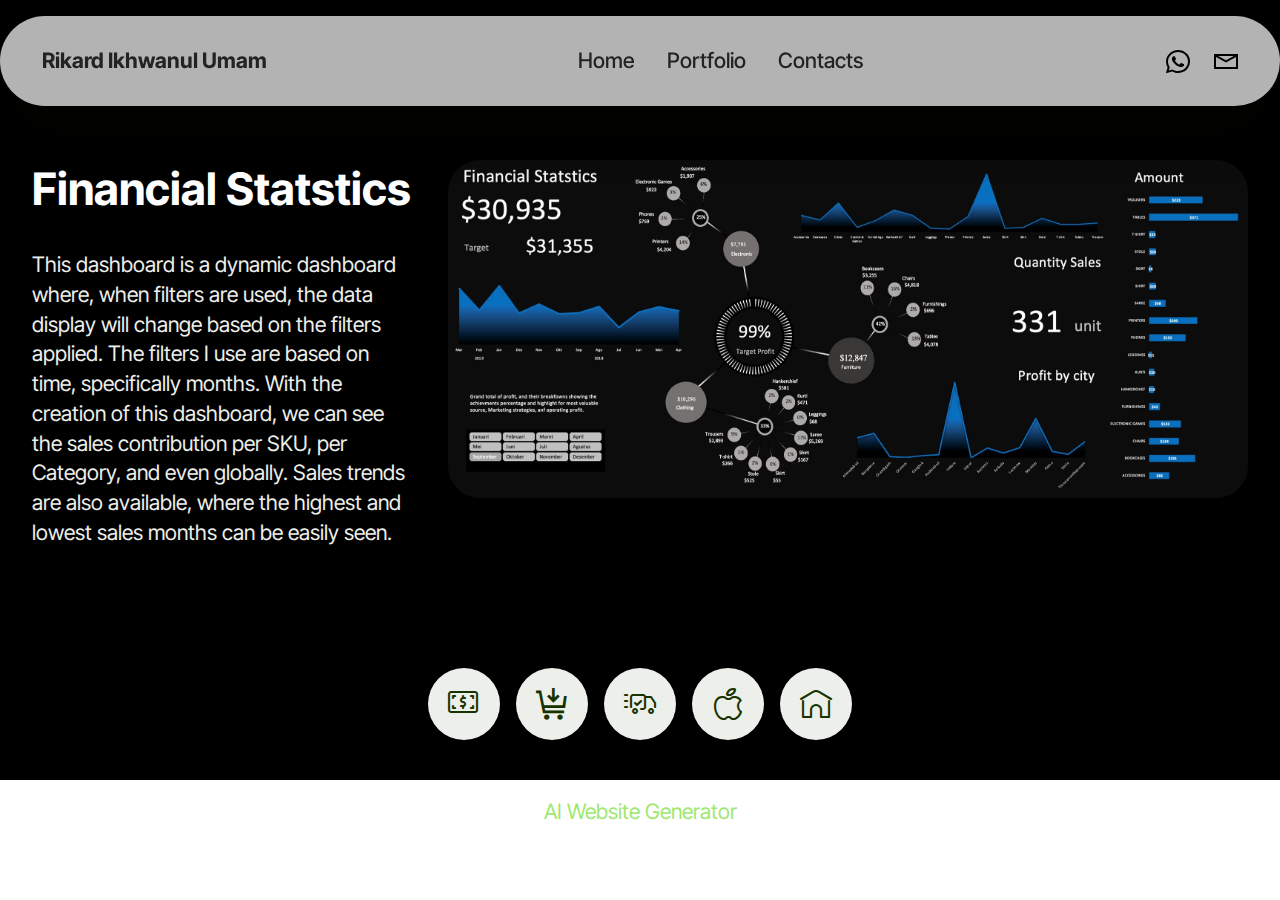
==== Excel 1.html @ e0182d18 "Add files via upload" ====
<!DOCTYPE html>
<html  >
<head>
  <!-- Site made with Mobirise Website Builder v6.0.1, https://mobirise.com -->
  <meta charset="UTF-8">
  <meta http-equiv="X-UA-Compatible" content="IE=edge">
  <meta name="generator" content="Mobirise v6.0.1, mobirise.com">
  <meta name="viewport" content="width=device-width, initial-scale=1, minimum-scale=1">
  <link rel="shortcut icon" href="assets/images/img-1881-removebg-1.png" type="image/x-icon">
  <meta name="description" content="">
  
  
  <title>Excel 1</title>
  <link rel="stylesheet" href="assets/web/assets/mobirise-icons2/mobirise2.css">
  <link rel="stylesheet" href="assets/web/assets/mobirise-icons-bold/mobirise-icons-bold.css">
  <link rel="stylesheet" href="assets/bootstrap/css/bootstrap.min.css">
  <link rel="stylesheet" href="assets/bootstrap/css/bootstrap-grid.min.css">
  <link rel="stylesheet" href="assets/bootstrap/css/bootstrap-reboot.min.css">
  <link rel="stylesheet" href="assets/dropdown/css/style.css">
  <link rel="stylesheet" href="assets/socicon/css/styles.css">
  <link rel="stylesheet" href="assets/theme/css/style.css">
  <link rel="preload" href="https://fonts.googleapis.com/css2?family=Inter+Tight:wght@400;700&display=swap&display=swap" as="style" onload="this.onload=null;this.rel='stylesheet'">
  <noscript><link rel="stylesheet" href="https://fonts.googleapis.com/css2?family=Inter+Tight:wght@400;700&display=swap&display=swap"></noscript>
  <link rel="preload" as="style" href="assets/mobirise/css/mbr-additional.css?v=rxnUaQ"><link rel="stylesheet" href="assets/mobirise/css/mbr-additional.css?v=rxnUaQ" type="text/css">

  
  
  
</head>
<body>
  
  <section data-bs-version="5.1" class="menu menu2 cid-uFZYDO7o18" once="menu" id="menu02-w">
	

	<nav class="navbar navbar-dropdown navbar-fixed-top navbar-expand-lg">
		<div class="container">
			<div class="navbar-brand">
				
				<span class="navbar-caption-wrap"><a class="navbar-caption text-black text-primary display-4">Rikard Ikhwanul Umam</a></span>
			</div>
			<button class="navbar-toggler" type="button" data-toggle="collapse" data-bs-toggle="collapse" data-target="#navbarSupportedContent" data-bs-target="#navbarSupportedContent" aria-controls="navbarNavAltMarkup" aria-expanded="false" aria-label="Toggle navigation">
				<div class="hamburger">
					<span></span>
					<span></span>
					<span></span>
					<span></span>
				</div>
			</button>
			<div class="collapse navbar-collapse" id="navbarSupportedContent">
				<ul class="navbar-nav nav-dropdown nav-right" data-app-modern-menu="true"><li class="nav-item">
						<a class="nav-link link text-black text-primary display-4" href="index.html#article02-j">Home<br></a>
					</li>
					<li class="nav-item">
						<a class="nav-link link text-black text-primary display-4" href="index.html#features027-8" aria-expanded="false">Portfolio</a>
					</li>
					<li class="nav-item">
						<a class="nav-link link text-black text-primary display-4" href="index.html#contacts01-6">Contacts</a>
					</li></ul>
				<div class="icons-menu">
					<a class="iconfont-wrapper" href="https://wa.me/6289661912062">
						<span class="p-2 mbr-iconfont socicon-whatsapp socicon"></span>
					</a>
					<a class="iconfont-wrapper" href="mailto:rikardikhwanulumam@gmail.com">
						<span class="p-2 mbr-iconfont mobi-mbri-letter mobi-mbri"></span>
					</a>
					
					
				</div>
				
			</div>
		</div>
	</nav>
</section>

<section data-bs-version="5.1" class="image08 cid-uFZeLVj2CU" id="image08-a">
  
  
  
  <div class="container">
    <div class="row justify-content-center">
      <div class="col-lg-4">
        <div class="col-12 col-md-12">
          <h5 class="mbr-section-title mbr-fonts-style mt-0 mb-4 display-2"><strong>Financial Statstics</strong></h5>
          <h6 class="mbr-section-subtitle mbr-fonts-style mt-0 mb-4 display-7">This dashboard is a dynamic dashboard where, when filters are used, the data display will change based on the filters applied. The filters I use are based on time, specifically months. With the creation of this dashboard, we can see the sales contribution per SKU, per Category, and even globally. Sales trends are also available, where the highest and lowest sales months can be easily seen.</h6>
          
        </div>
      </div>
      <div class="col-lg-8 side-features">
        <div class="image-wrapper mb-4">
          <img class="w-100" src="assets/images/pt-1-excel.jpg" alt="Mobirise Website Builder">
        </div>
      </div>
    </div>
  </div>
</section>

<section data-bs-version="5.1" class="footer3 cid-uG0iGS2ux4" once="footers" id="footer03-15">

        

    

    <div class="container">
        <div class="row">
            

            <div class="col-12 mt-4">
                <div class="social-row">
                    <div class="soc-item">
                        <a href="Excel 1.html">
                            <span class="mbr-iconfont display-7 mbrib-cash"></span>
                        </a>
                    </div>
                    <div class="soc-item">
                        <a href="Excel 2.html">
                            <span class="mbr-iconfont mobi-mbri-cart-add mobi-mbri"></span>
                        </a>
                    </div>
                    <div class="soc-item">
                        <a href="PB 1.html">
                            <span class="mbr-iconfont mbrib-delivery"></span>
                        </a>
                    </div>
                    <div class="soc-item">
                        <a href="PB 2.html">
                            <span class="mbr-iconfont mbrib-apple"></span>
                        </a>
                    </div>
                    <div class="soc-item">
                        <a href="index.html" target="_blank">
                            <span class="mbr-iconfont mbrib-home"></span>
                        </a>
                    </div>
                </div>
            </div>
            
        </div>
    </div>
</section><section class="display-7" style="padding: 0;align-items: center;justify-content: center;flex-wrap: wrap;    align-content: center;display: flex;position: relative;height: 4rem;"><a href="https://mobiri.se/3875363" style="flex: 1 1;height: 4rem;position: absolute;width: 100%;z-index: 1;"><img alt="" style="height: 4rem;" src="[data-uri]"></a><p style="margin: 0;text-align: center;" class="display-7">&#8204;</p><a style="z-index:1" href="https://mobirise.com/builder/ai-website-generator.html">AI Website Generator</a></section><script src="assets/bootstrap/js/bootstrap.bundle.min.js"></script>  <script src="assets/smoothscroll/smooth-scroll.js"></script>  <script src="assets/ytplayer/index.js"></script>  <script src="assets/dropdown/js/navbar-dropdown.js"></script>  <script src="assets/theme/js/script.js"></script>  
  
  
</body>
</html>
---- assets/web/assets/mobirise-icons2/mobirise2.css ----
@font-face {
  font-family: 'Moririse2';
  font-display: swap;
  src:  url('mobirise2.eot?f2bix4');
  src:  url('mobirise2.eot?f2bix4#iefix') format('embedded-opentype'),
    url('mobirise2.ttf?f2bix4') format('truetype'),
    url('mobirise2.woff?f2bix4') format('woff'),
    url('mobirise2.svg?f2bix4#mobirise2') format('svg');
  font-weight: normal;
  font-style: normal;
}

[class^="mobi-"], [class*=" mobi-"] {
  /* use !important to prevent issues with browser extensions that change fonts */
  font-family: 'Moririse2' !important;
  speak: none;
  font-style: normal;
  font-weight: normal;
  font-variant: normal;
  text-transform: none;
  line-height: 1;

  /* Better Font Rendering =========== */
  -webkit-font-smoothing: antialiased;
  -moz-osx-font-smoothing: grayscale;
}

.mobi-mbri-add-submenu:before {
  content: "\e900";
}
.mobi-mbri-alert:before {
  content: "\e901";
}
.mobi-mbri-align-center:before {
  content: "\e902";
}
.mobi-mbri-align-justify:before {
  content: "\e903";
}
.mobi-mbri-align-left:before {
  content: "\e904";
}
.mobi-mbri-align-right:before {
  content: "\e905";
}
.mobi-mbri-android:before {
  content: "\e906";
}
.mobi-mbri-apple:before {
  content: "\e907";
}
.mobi-mbri-arrow-down:before {
  content: "\e908";
}
.mobi-mbri-arrow-next:before {
  content: "\e909";
}
.mobi-mbri-arrow-prev:before {
  content: "\e90a";
}
.mobi-mbri-arrow-up:before {
  content: "\e90b";
}
.mobi-mbri-bold:before {
  content: "\e90c";
}
.mobi-mbri-bookmark:before {
  content: "\e90d";
}
.mobi-mbri-bootstrap:before {
  content: "\e90e";
}
.mobi-mbri-briefcase:before {
  content: "\e90f";
}
.mobi-mbri-browse:before {
  content: "\e910";
}
.mobi-mbri-bulleted-list:before {
  content: "\e911";
}
.mobi-mbri-calendar:before {
  content: "\e912";
}
.mobi-mbri-camera:before {
  content: "\e913";
}
.mobi-mbri-cart-add:before {
  content: "\e914";
}
.mobi-mbri-cart-full:before {
  content: "\e915";
}
.mobi-mbri-cash:before {
  content: "\e916";
}
.mobi-mbri-change-style:before {
  content: "\e917";
}
.mobi-mbri-chat:before {
  content: "\e918";
}
.mobi-mbri-clock:before {
  content: "\e919";
}
.mobi-mbri-close:before {
  content: "\e91a";
}
.mobi-mbri-cloud:before {
  content: "\e91b";
}
.mobi-mbri-code:before {
  content: "\e91c";
}
.mobi-mbri-contact-form:before {
  content: "\e91d";
}
.mobi-mbri-credit-card:before {
  content: "\e91e";
}
.mobi-mbri-cursor-click:before {
  content: "\e91f";
}
.mobi-mbri-cust-feedback:before {
  content: "\e920";
}
.mobi-mbri-database:before {
  content: "\e921";
}
.mobi-mbri-delivery:before {
  content: "\e922";
}
.mobi-mbri-desktop:before {
  content: "\e923";
}
.mobi-mbri-devices:before {
  content: "\e924";
}
.mobi-mbri-down:before {
  content: "\e925";
}
.mobi-mbri-download-2:before {
  content: "\e926";
}
.mobi-mbri-download:before {
  content: "\e927";
}
.mobi-mbri-drag-n-drop-2:before {
  content: "\e928";
}
.mobi-mbri-drag-n-drop:before {
  content: "\e929";
}
.mobi-mbri-edit-2:before {
  content: "\e92a";
}
.mobi-mbri-edit:before {
  content: "\e92b";
}
.mobi-mbri-error:before {
  content: "\e92c";
}
.mobi-mbri-extension:before {
  content: "\e92d";
}
.mobi-mbri-features:before {
  content: "\e92e";
}
.mobi-mbri-file:before {
  content: "\e92f";
}
.mobi-mbri-flag:before {
  content: "\e930";
}
.mobi-mbri-folder:before {
  content: "\e931";
}
.mobi-mbri-gift:before {
  content: "\e932";
}
.mobi-mbri-github:before {
  content: "\e933";
}
.mobi-mbri-globe-2:before {
  content: "\e934";
}
.mobi-mbri-globe:before {
  content: "\e935";
}
.mobi-mbri-growing-chart:before {
  content: "\e936";
}
.mobi-mbri-hearth:before {
  content: "\e937";
}
.mobi-mbri-help:before {
  content: "\e938";
}
.mobi-mbri-home:before {
  content: "\e939";
}
.mobi-mbri-hot-cup:before {
  content: "\e93a";
}
.mobi-mbri-idea:before {
  content: "\e93b";
}
.mobi-mbri-image-gallery:before {
  content: "\e93c";
}
.mobi-mbri-image-slider:before {
  content: "\e93d";
}
.mobi-mbri-info:before {
  content: "\e93e";
}
.mobi-mbri-italic:before {
  content: "\e93f";
}
.mobi-mbri-key:before {
  content: "\e940";
}
.mobi-mbri-laptop:before {
  content: "\e941";
}
.mobi-mbri-layers:before {
  content: "\e942";
}
.mobi-mbri-left-right:before {
  content: "\e943";
}
.mobi-mbri-left:before {
  content: "\e944";
}
.mobi-mbri-letter:before {
  content: "\e945";
}
.mobi-mbri-like:before {
  content: "\e946";
}
.mobi-mbri-link:before {
  content: "\e947";
}
.mobi-mbri-lock:before {
  content: "\e948";
}
.mobi-mbri-login:before {
  content: "\e949";
}
.mobi-mbri-logout:before {
  content: "\e94a";
}
.mobi-mbri-magic-stick:before {
  content: "\e94b";
}
.mobi-mbri-map-pin:before {
  content: "\e94c";
}
.mobi-mbri-menu:before {
  content: "\e94d";
}
.mobi-mbri-mobile-2:before {
  content: "\e94e";
}
.mobi-mbri-mobile-horizontal:before {
  content: "\e94f";
}
.mobi-mbri-mobile:before {
  content: "\e950";
}
.mobi-mbri-mobirise:before {
  content: "\e951";
}
.mobi-mbri-more-horizontal:before {
  content: "\e952";
}
.mobi-mbri-more-vertical:before {
  content: "\e953";
}
.mobi-mbri-music:before {
  content: "\e954";
}
.mobi-mbri-new-file:before {
  content: "\e955";
}
.mobi-mbri-numbered-list:before {
  content: "\e956";
}
.mobi-mbri-opened-folder:before {
  content: "\e957";
}
.mobi-mbri-pages:before {
  content: "\e958";
}
.mobi-mbri-paper-plane:before {
  content: "\e959";
}
.mobi-mbri-paperclip:before {
  content: "\e95a";
}
.mobi-mbri-phone:before {
  content: "\e95b";
}
.mobi-mbri-photo:before {
  content: "\e95c";
}
.mobi-mbri-photos:before {
  content: "\e95d";
}
.mobi-mbri-pin:before {
  content: "\e95e";
}
.mobi-mbri-play:before {
  content: "\e95f";
}
.mobi-mbri-plus:before {
  content: "\e960";
}
.mobi-mbri-preview:before {
  content: "\e961";
}
.mobi-mbri-print:before {
  content: "\e962";
}
.mobi-mbri-protect:before {
  content: "\e963";
}
.mobi-mbri-question:before {
  content: "\e964";
}
.mobi-mbri-quote-left:before {
  content: "\e965";
}
.mobi-mbri-quote-right:before {
  content: "\e966";
}
.mobi-mbri-redo:before {
  content: "\e967";
}
.mobi-mbri-refresh:before {
  content: "\e968";
}
.mobi-mbri-responsive-2:before {
  content: "\e969";
}
.mobi-mbri-responsive:before {
  content: "\e96a";
}
.mobi-mbri-right:before {
  content: "\e96b";
}
.mobi-mbri-rocket:before {
  content: "\e96c";
}
.mobi-mbri-sad-face:before {
  content: "\e96d";
}
.mobi-mbri-sale:before {
  content: "\e96e";
}
.mobi-mbri-save:before {
  content: "\e96f";
}
.mobi-mbri-search:before {
  content: "\e970";
}
.mobi-mbri-setting-2:before {
  content: "\e971";
}
.mobi-mbri-setting-3:before {
  content: "\e972";
}
.mobi-mbri-setting:before {
  content: "\e973";
}
.mobi-mbri-share:before {
  content: "\e974";
}
.mobi-mbri-shopping-bag:before {
  content: "\e975";
}
.mobi-mbri-shopping-basket:before {
  content: "\e976";
}
.mobi-mbri-shopping-cart:before {
  content: "\e977";
}
.mobi-mbri-sites:before {
  content: "\e978";
}
.mobi-mbri-smile-face:before {
  content: "\e979";
}
.mobi-mbri-speed:before {
  content: "\e97a";
}
.mobi-mbri-star:before {
  content: "\e97b";
}
.mobi-mbri-success:before {
  content: "\e97c";
}
.mobi-mbri-sun:before {
  content: "\e97d";
}
.mobi-mbri-sun2:before {
  content: "\e97e";
}
.mobi-mbri-tablet-vertical:before {
  content: "\e97f";
}
.mobi-mbri-tablet:before {
  content: "\e980";
}
.mobi-mbri-target:before {
  content: "\e981";
}
.mobi-mbri-timer:before {
  content: "\e982";
}
.mobi-mbri-to-ftp:before {
  content: "\e983";
}
.mobi-mbri-to-local-drive:before {
  content: "\e984";
}
.mobi-mbri-touch-swipe:before {
  content: "\e985";
}
.mobi-mbri-touch:before {
  content: "\e986";
}
.mobi-mbri-trash:before {
  content: "\e987";
}
.mobi-mbri-underline:before {
  content: "\e988";
}
.mobi-mbri-undo:before {
  content: "\e989";
}
.mobi-mbri-unlink:before {
  content: "\e98a";
}
.mobi-mbri-unlock:before {
  content: "\e98b";
}
.mobi-mbri-up-down:before {
  content: "\e98c";
}
.mobi-mbri-up:before {
  content: "\e98d";
}
.mobi-mbri-update:before {
  content: "\e98e";
}
.mobi-mbri-upload-2:before {
  content: "\e98f";
}
.mobi-mbri-upload:before {
  content: "\e990";
}
.mobi-mbri-user-2:before {
  content: "\e991";
}
.mobi-mbri-user:before {
  content: "\e992";
}
.mobi-mbri-users:before {
  content: "\e993";
}
.mobi-mbri-video-play:before {
  content: "\e994";
}
.mobi-mbri-video:before {
  content: "\e995";
}
.mobi-mbri-watch:before {
  content: "\e996";
}
.mobi-mbri-website-theme-2:before {
  content: "\e997";
}
.mobi-mbri-website-theme:before {
  content: "\e998";
}
.mobi-mbri-wifi:before {
  content: "\e999";
}
.mobi-mbri-windows:before {
  content: "\e99a";
}
.mobi-mbri-zoom-in:before {
  content: "\e99b";
}
.mobi-mbri-zoom-out:before {
  content: "\e99c";
}
---- assets/web/assets/mobirise-icons-bold/mobirise-icons-bold.css ----
@font-face {
  font-family: 'mobirise-icons-bold';
  font-display: swap;
  src:  url('mobirise-icons-bold.eot?m1l4yr');
  src:  url('mobirise-icons-bold.eot?m1l4yr#iefix') format('embedded-opentype'),
    url('mobirise-icons-bold.ttf?m1l4yr') format('truetype'),
    url('mobirise-icons-bold.woff?m1l4yr') format('woff'),
    url('mobirise-icons-bold.svg?m1l4yr#mobirise-icons-bold') format('svg');
  font-weight: normal;
  font-style: normal;
}

[class^="mbrib-"], [class*="mbrib-"] {
  /* use !important to prevent issues with browser extensions that change fonts */
  font-family: 'mobirise-icons-bold' !important;
  speak: none;
  font-style: normal;
  font-weight: normal;
  font-variant: normal;
  text-transform: none;
  line-height: 1;

  /* Better Font Rendering =========== */
  -webkit-font-smoothing: antialiased;
  -moz-osx-font-smoothing: grayscale;
}

.mbrib-add-submenu:before {
  content: "\e900";
}
.mbrib-alert:before {
  content: "\e901";
}
.mbrib-align-center:before {
  content: "\e902";
}
.mbrib-align-justify:before {
  content: "\e903";
}
.mbrib-align-left:before {
  content: "\e904";
}
.mbrib-align-right:before {
  content: "\e905";
}
.mbrib-android:before {
  content: "\e906";
}
.mbrib-apple:before {
  content: "\e907";
}
.mbrib-arrow-down:before {
  content: "\e908";
}
.mbrib-arrow-next:before {
  content: "\e909";
}
.mbrib-arrow-prev:before {
  content: "\e90a";
}
.mbrib-arrow-up:before {
  content: "\e90b";
}
.mbrib-bold:before {
  content: "\e90c";
}
.mbrib-bookmark:before {
  content: "\e90d";
}
.mbrib-bootstrap:before {
  content: "\e90e";
}
.mbrib-briefcase:before {
  content: "\e90f";
}
.mbrib-browse:before {
  content: "\e910";
}
.mbrib-bulleted-list:before {
  content: "\e911";
}
.mbrib-calendar:before {
  content: "\e912";
}
.mbrib-camera:before {
  content: "\e913";
}
.mbrib-cart-add:before {
  content: "\e914";
}
.mbrib-cart-full:before {
  content: "\e915";
}
.mbrib-cash:before {
  content: "\e916";
}
.mbrib-change-style:before {
  content: "\e917";
}
.mbrib-chat:before {
  content: "\e918";
}
.mbrib-clock:before {
  content: "\e919";
}
.mbrib-close:before {
  content: "\e91a";
}
.mbrib-cloud:before {
  content: "\e91b";
}
.mbrib-code:before {
  content: "\e91c";
}
.mbrib-contact-form:before {
  content: "\e91d";
}
.mbrib-credit-card:before {
  content: "\e91e";
}
.mbrib-cursor-click:before {
  content: "\e91f";
}
.mbrib-cust-feedback:before {
  content: "\e920";
}
.mbrib-database:before {
  content: "\e921";
}
.mbrib-delivery:before {
  content: "\e922";
}
.mbrib-desktop:before {
  content: "\e923";
}
.mbrib-devices:before {
  content: "\e924";
}
.mbrib-down:before {
  content: "\e925";
}
.mbrib-download:before {
  content: "\e926";
}
.mbrib-drag-n-drop:before {
  content: "\e927";
}
.mbrib-drag-n-drop2:before {
  content: "\e928";
}
.mbrib-edit:before {
  content: "\e929";
}
.mbrib-edit2:before {
  content: "\e92a";
}
.mbrib-error:before {
  content: "\e92b";
}
.mbrib-extension:before {
  content: "\e92c";
}
.mbrib-features:before {
  content: "\e92d";
}
.mbrib-file:before {
  content: "\e92e";
}
.mbrib-flag:before {
  content: "\e92f";
}
.mbrib-folder:before {
  content: "\e930";
}
.mbrib-gift:before {
  content: "\e931";
}
.mbrib-github:before {
  content: "\e932";
}
.mbrib-globe-2:before {
  content: "\e933";
}
.mbrib-globe:before {
  content: "\e934";
}
.mbrib-growing-chart:before {
  content: "\e935";
}
.mbrib-hearth:before {
  content: "\e936";
}
.mbrib-help:before {
  content: "\e937";
}
.mbrib-home:before {
  content: "\e938";
}
.mbrib-hot-cup:before {
  content: "\e939";
}
.mbrib-idea:before {
  content: "\e93a";
}
.mbrib-image-gallery:before {
  content: "\e93b";
}
.mbrib-image-slider:before {
  content: "\e93c";
}
.mbrib-info:before {
  content: "\e93d";
}
.mbrib-italic:before {
  content: "\e93e";
}
.mbrib-key:before {
  content: "\e93f";
}
.mbrib-laptop:before {
  content: "\e940";
}
.mbrib-layers:before {
  content: "\e941";
}
.mbrib-left-right:before {
  content: "\e942";
}
.mbrib-left:before {
  content: "\e943";
}
.mbrib-letter:before {
  content: "\e944";
}
.mbrib-like:before {
  content: "\e945";
}
.mbrib-link:before {
  content: "\e946";
}
.mbrib-lock:before {
  content: "\e947";
}
.mbrib-login:before {
  content: "\e948";
}
.mbrib-logout:before {
  content: "\e949";
}
.mbrib-magic-stick:before {
  content: "\e94a";
}
.mbrib-map-pin:before {
  content: "\e94b";
}
.mbrib-menu:before {
  content: "\e94c";
}
.mbrib-mobile:before {
  content: "\e94d";
}
.mbrib-mobile2:before {
  content: "\e94e";
}
.mbrib-mobirise:before {
  content: "\e94f";
}
.mbrib-more-horizontal:before {
  content: "\e950";
}
.mbrib-more-vertical:before {
  content: "\e951";
}
.mbrib-music:before {
  content: "\e952";
}
.mbrib-new-file:before {
  content: "\e953";
}
.mbrib-numbered-list:before {
  content: "\e954";
}
.mbrib-opened-folder:before {
  content: "\e955";
}
.mbrib-pages:before {
  content: "\e956";
}
.mbrib-paper-plane:before {
  content: "\e957";
}
.mbrib-paperclip:before {
  content: "\e958";
}
.mbrib-photo:before {
  content: "\e959";
}
.mbrib-photos:before {
  content: "\e95a";
}
.mbrib-pin:before {
  content: "\e95b";
}
.mbrib-play:before {
  content: "\e95c";
}
.mbrib-plus:before {
  content: "\e95d";
}
.mbrib-preview:before {
  content: "\e95e";
}
.mbrib-print:before {
  content: "\e95f";
}
.mbrib-protect:before {
  content: "\e960";
}
.mbrib-question:before {
  content: "\e961";
}
.mbrib-quote-left:before {
  content: "\e962";
}
.mbrib-quote-right:before {
  content: "\e963";
}
.mbrib-redo:before {
  content: "\e964";
}
.mbrib-refresh:before {
  content: "\e965";
}
.mbrib-responsive:before {
  content: "\e966";
}
.mbrib-right:before {
  content: "\e967";
}
.mbrib-rocket:before {
  content: "\e968";
}
.mbrib-sad-face:before {
  content: "\e969";
}
.mbrib-sale:before {
  content: "\e96a";
}
.mbrib-save:before {
  content: "\e96b";
}
.mbrib-search:before {
  content: "\e96c";
}
.mbrib-setting:before {
  content: "\e96d";
}
.mbrib-setting2:before {
  content: "\e96e";
}
.mbrib-setting3:before {
  content: "\e96f";
}
.mbrib-share:before {
  content: "\e970";
}
.mbrib-shopping-bag:before {
  content: "\e971";
}
.mbrib-shopping-basket:before {
  content: "\e972";
}
.mbrib-shopping-cart:before {
  content: "\e973";
}
.mbrib-sites:before {
  content: "\e974";
}
.mbrib-smile-face:before {
  content: "\e975";
}
.mbrib-speed:before {
  content: "\e976";
}
.mbrib-star:before {
  content: "\e977";
}
.mbrib-success:before {
  content: "\e978";
}
.mbrib-sun:before {
  content: "\e979";
}
.mbrib-sun2:before {
  content: "\e97a";
}
.mbrib-tablet-vertical:before {
  content: "\e97b";
}
.mbrib-tablet:before {
  content: "\e97c";
}
.mbrib-target:before {
  content: "\e97d";
}
.mbrib-timer:before {
  content: "\e97e";
}
.mbrib-to-ftp:before {
  content: "\e97f";
}
.mbrib-to-local-drive:before {
  content: "\e980";
}
.mbrib-touch-swipe:before {
  content: "\e981";
}
.mbrib-touch:before {
  content: "\e982";
}
.mbrib-trash:before {
  content: "\e983";
}
.mbrib-underline:before {
  content: "\e984";
}
.mbrib-undo:before {
  content: "\e985";
}
.mbrib-unlink:before {
  content: "\e986";
}
.mbrib-unlock:before {
  content: "\e987";
}
.mbrib-up-down:before {
  content: "\e988";
}
.mbrib-up:before {
  content: "\e989";
}
.mbrib-update:before {
  content: "\e98a";
}
.mbrib-upload:before {
  content: "\e98b";
}
.mbrib-user:before {
  content: "\e98c";
}
.mbrib-user2:before {
  content: "\e98d";
}
.mbrib-users:before {
  content: "\e98e";
}
.mbrib-video-play:before {
  content: "\e98f";
}
.mbrib-video:before {
  content: "\e990";
}
.mbrib-watch:before {
  content: "\e991";
}
.mbrib-website-theme:before {
  content: "\e992";
}
.mbrib-wifi:before {
  content: "\e993";
}
.mbrib-windows:before {
  content: "\e994";
}
.mbrib-zoom-out:before {
  content: "\e995";
}
---- assets/dropdown/css/style.css ----
.navbar-dropdown {
  left: 0;
  padding: 0;
  position: absolute;
  right: 0;
  top: 0;
  transition: all 0.45s ease;
  z-index: 1030;
  background: #282828; }
  .navbar-dropdown .navbar-logo {
    margin-right: 0.8rem;
    transition: margin 0.3s ease-in-out;
    vertical-align: middle; }
    .navbar-dropdown .navbar-logo img {
      height: 3.125rem;
      transition: all 0.3s ease-in-out; }
    .navbar-dropdown .navbar-logo.mbr-iconfont {
      font-size: 3.125rem;
      line-height: 3.125rem; }
  .navbar-dropdown .navbar-caption {
    font-weight: 700;
    white-space: normal;
    vertical-align: -4px;
    line-height: 3.125rem !important; }
    .navbar-dropdown .navbar-caption, .navbar-dropdown .navbar-caption:hover {
      color: inherit;
      text-decoration: none; }
  .navbar-dropdown .mbr-iconfont + .navbar-caption {
    vertical-align: -1px; }
  .navbar-dropdown.navbar-fixed-top {
    position: fixed; }
  .navbar-dropdown .navbar-brand span {
    vertical-align: -4px; }
  .navbar-dropdown.bg-color.transparent {
    background: none; }
  .navbar-dropdown.navbar-short .navbar-brand {
    padding: 0.625rem 0; }
    .navbar-dropdown.navbar-short .navbar-brand span {
      vertical-align: -1px; }
  .navbar-dropdown.navbar-short .navbar-caption {
    line-height: 2.375rem !important;
    vertical-align: -2px; }
  .navbar-dropdown.navbar-short .navbar-logo {
    margin-right: 0.5rem; }
    .navbar-dropdown.navbar-short .navbar-logo img {
      height: 2.375rem; }
    .navbar-dropdown.navbar-short .navbar-logo.mbr-iconfont {
      font-size: 2.375rem;
      line-height: 2.375rem; }
  .navbar-dropdown.navbar-short .mbr-table-cell {
    height: 3.625rem; }
  .navbar-dropdown .navbar-close {
    left: 0.6875rem;
    position: fixed;
    top: 0.75rem;
    z-index: 1000; }
  .navbar-dropdown .hamburger-icon {
    content: "";
    display: inline-block;
    vertical-align: middle;
    width: 16px;
    -webkit-box-shadow: 0 -6px 0 1px #282828,0 0 0 1px #282828,0 6px 0 1px #282828;
    -moz-box-shadow: 0 -6px 0 1px #282828,0 0 0 1px #282828,0 6px 0 1px #282828;
    box-shadow: 0 -6px 0 1px #282828,0 0 0 1px #282828,0 6px 0 1px #282828; }

.dropdown-menu .dropdown-toggle[data-toggle="dropdown-submenu"]::after {
  border-bottom: 0.35em solid transparent;
  border-left: 0.35em solid;
  border-right: 0;
  border-top: 0.35em solid transparent;
  margin-left: 0.3rem; }

.dropdown-menu .dropdown-item:focus {
  outline: 0; }

.nav-dropdown {
  font-size: 0.75rem;
  font-weight: 500;
  height: auto !important; }
  .nav-dropdown .nav-btn {
    padding-left: 1rem; }
  .nav-dropdown .link {
    margin: .667em 1.667em;
    font-weight: 500;
    padding: 0;
    transition: color .2s ease-in-out; }
    .nav-dropdown .link.dropdown-toggle {
      margin-right: 2.583em; }
      .nav-dropdown .link.dropdown-toggle::after {
        margin-left: .25rem;
        border-top: 0.35em solid;
        border-right: 0.35em solid transparent;
        border-left: 0.35em solid transparent;
        border-bottom: 0; }
      .nav-dropdown .link.dropdown-toggle[aria-expanded="true"] {
        margin: 0;
        padding: 0.667em 3.263em  0.667em 1.667em; }
  .nav-dropdown .link::after,
  .nav-dropdown .dropdown-item::after {
    color: inherit; }
  .nav-dropdown .btn {
    font-size: 0.75rem;
    font-weight: 700;
    letter-spacing: 0;
    margin-bottom: 0;
    padding-left: 1.25rem;
    padding-right: 1.25rem; }
  .nav-dropdown .dropdown-menu {
    border-radius: 0;
    border: 0;
    left: 0;
    margin: 0;
    padding-bottom: 1.25rem;
    padding-top: 1.25rem;
    position: relative; }
  .nav-dropdown .dropdown-submenu {
    margin-left: 0.125rem;
    top: 0; }
  .nav-dropdown .dropdown-item {
    font-weight: 500;
    line-height: 2;
    padding: 0.3846em 4.615em 0.3846em 1.5385em;
    position: relative;
    transition: color .2s ease-in-out, background-color .2s ease-in-out; }
    .nav-dropdown .dropdown-item::after {
      margin-top: -0.3077em;
      position: absolute;
      right: 1.1538em;
      top: 50%; }
    .nav-dropdown .dropdown-item:focus, .nav-dropdown .dropdown-item:hover {
      background: none; }

@media (max-width: 767px) {
  .nav-dropdown.navbar-toggleable-sm {
    bottom: 0;
    display: none;
    left: 0;
    overflow-x: hidden;
    position: fixed;
    top: 0;
    transform: translateX(-100%);
    -ms-transform: translateX(-100%);
    -webkit-transform: translateX(-100%);
    width: 18.75rem;
    z-index: 999; } }
.nav-dropdown.navbar-toggleable-xl {
  bottom: 0;
  display: none;
  left: 0;
  overflow-x: hidden;
  position: fixed;
  top: 0;
  transform: translateX(-100%);
  -ms-transform: translateX(-100%);
  -webkit-transform: translateX(-100%);
  width: 18.75rem;
  z-index: 999; }

.nav-dropdown-sm {
  display: block !important;
  overflow-x: hidden;
  overflow: auto;
  padding-top: 3.875rem; }
  .nav-dropdown-sm::after {
    content: "";
    display: block;
    height: 3rem;
    width: 100%; }
  .nav-dropdown-sm.collapse.in ~ .navbar-close {
    display: block !important; }
  .nav-dropdown-sm.collapsing, .nav-dropdown-sm.collapse.in {
    transform: translateX(0);
    -ms-transform: translateX(0);
    -webkit-transform: translateX(0);
    transition: all 0.25s ease-out;
    -webkit-transition: all 0.25s ease-out;
    background: #282828; }
  .nav-dropdown-sm.collapsing[aria-expanded="false"] {
    transform: translateX(-100%);
    -ms-transform: translateX(-100%);
    -webkit-transform: translateX(-100%); }
  .nav-dropdown-sm .nav-item {
    display: block;
    margin-left: 0 !important;
    padding-left: 0; }
  .nav-dropdown-sm .link,
  .nav-dropdown-sm .dropdown-item {
    border-top: 1px dotted rgba(255, 255, 255, 0.1);
    font-size: 0.8125rem;
    line-height: 1.6;
    margin: 0 !important;
    padding: 0.875rem 2.4rem 0.875rem 1.5625rem !important;
    position: relative;
    white-space: normal; }
    .nav-dropdown-sm .link:focus, .nav-dropdown-sm .link:hover,
    .nav-dropdown-sm .dropdown-item:focus,
    .nav-dropdown-sm .dropdown-item:hover {
      background: rgba(0, 0, 0, 0.2) !important;
      color: #c0a375; }
  .nav-dropdown-sm .nav-btn {
    position: relative;
    padding: 1.5625rem 1.5625rem 0 1.5625rem; }
    .nav-dropdown-sm .nav-btn::before {
      border-top: 1px dotted rgba(255, 255, 255, 0.1);
      content: "";
      left: 0;
      position: absolute;
      top: 0;
      width: 100%; }
    .nav-dropdown-sm .nav-btn + .nav-btn {
      padding-top: 0.625rem; }
      .nav-dropdown-sm .nav-btn + .nav-btn::before {
        display: none; }
  .nav-dropdown-sm .btn {
    padding: 0.625rem 0; }
  .nav-dropdown-sm .dropdown-toggle[data-toggle="dropdown-submenu"]::after {
    margin-left: .25rem;
    border-top: 0.35em solid;
    border-right: 0.35em solid transparent;
    border-left: 0.35em solid transparent;
    border-bottom: 0; }
  .nav-dropdown-sm .dropdown-toggle[data-toggle="dropdown-submenu"][aria-expanded="true"]::after {
    border-top: 0;
    border-right: 0.35em solid transparent;
    border-left: 0.35em solid transparent;
    border-bottom: 0.35em solid; }
  .nav-dropdown-sm .dropdown-menu {
    margin: 0;
    padding: 0;
    position: relative;
    top: 0;
    left: 0;
    width: 100%;
    border: 0;
    float: none;
    border-radius: 0;
    background: none; }
  .nav-dropdown-sm .dropdown-submenu {
    left: 100%;
    margin-left: 0.125rem;
    margin-top: -1.25rem;
    top: 0; }

.navbar-toggleable-sm .nav-dropdown .dropdown-menu {
  position: absolute; }

.navbar-toggleable-sm .nav-dropdown .dropdown-submenu {
  left: 100%;
  margin-left: 0.125rem;
  margin-top: -1.25rem;
  top: 0; }

.navbar-toggleable-sm.opened .nav-dropdown .dropdown-menu {
  position: relative; }

.navbar-toggleable-sm.opened .nav-dropdown .dropdown-submenu {
  left: 0;
  margin-left: 00rem;
  margin-top: 0rem;
  top: 0; }

.is-builder .nav-dropdown.collapsing {
  transition: none !important; }
---- assets/socicon/css/styles.css ----
@charset "UTF-8";

@font-face {
  font-family: 'Socicon';
  src:  url('../fonts/socicon.eot');
  src:  url('../fonts/socicon.eot?#iefix') format('embedded-opentype'),
    url('../fonts/socicon.woff2') format('woff2'),
    url('../fonts/socicon.ttf') format('truetype'),
    url('../fonts/socicon.woff') format('woff'),
    url('../fonts/socicon.svg#socicon') format('svg');
  font-weight: normal;
  font-style: normal;
  font-display: swap;
}

[data-icon]:before {
  font-family: "socicon" !important;
  content: attr(data-icon);
  font-style: normal !important;
  font-weight: normal !important;
  font-variant: normal !important;
  text-transform: none !important;
  speak: none;
  line-height: 1;
  -webkit-font-smoothing: antialiased;
  -moz-osx-font-smoothing: grayscale;
}

[class^="socicon-"], [class*=" socicon-"] {
  /* use !important to prevent issues with browser extensions that change fonts */
  font-family: 'Socicon' !important;
  speak: none;
  font-style: normal;
  font-weight: normal;
  font-variant: normal;
  text-transform: none;
  line-height: 1;

  /* Better Font Rendering =========== */
  -webkit-font-smoothing: antialiased;
  -moz-osx-font-smoothing: grayscale;
}

.socicon-500px:before {
  content: "\e000";
}
.socicon-8tracks:before {
  content: "\e001";
}
.socicon-airbnb:before {
  content: "\e002";
}
.socicon-alliance:before {
  content: "\e003";
}
.socicon-amazon:before {
  content: "\e004";
}
.socicon-amplement:before {
  content: "\e005";
}
.socicon-android:before {
  content: "\e006";
}
.socicon-angellist:before {
  content: "\e007";
}
.socicon-apple:before {
  content: "\e008";
}
.socicon-appnet:before {
  content: "\e009";
}
.socicon-baidu:before {
  content: "\e00a";
}
.socicon-bandcamp:before {
  content: "\e00b";
}
.socicon-battlenet:before {
  content: "\e00c";
}
.socicon-mixer:before {
  content: "\e00d";
}
.socicon-bebee:before {
  content: "\e00e";
}
.socicon-bebo:before {
  content: "\e00f";
}
.socicon-behance:before {
  content: "\e010";
}
.socicon-blizzard:before {
  content: "\e011";
}
.socicon-blogger:before {
  content: "\e012";
}
.socicon-buffer:before {
  content: "\e013";
}
.socicon-chrome:before {
  content: "\e014";
}
.socicon-coderwall:before {
  content: "\e015";
}
.socicon-curse:before {
  content: "\e016";
}
.socicon-dailymotion:before {
  content: "\e017";
}
.socicon-deezer:before {
  content: "\e018";
}
.socicon-delicious:before {
  content: "\e019";
}
.socicon-deviantart:before {
  content: "\e01a";
}
.socicon-diablo:before {
  content: "\e01b";
}
.socicon-digg:before {
  content: "\e01c";
}
.socicon-discord:before {
  content: "\e01d";
}
.socicon-disqus:before {
  content: "\e01e";
}
.socicon-douban:before {
  content: "\e01f";
}
.socicon-draugiem:before {
  content: "\e020";
}
.socicon-dribbble:before {
  content: "\e021";
}
.socicon-drupal:before {
  content: "\e022";
}
.socicon-ebay:before {
  content: "\e023";
}
.socicon-ello:before {
  content: "\e024";
}
.socicon-endomodo:before {
  content: "\e025";
}
.socicon-envato:before {
  content: "\e026";
}
.socicon-etsy:before {
  content: "\e027";
}
.socicon-facebook:before {
  content: "\e028";
}
.socicon-feedburner:before {
  content: "\e029";
}
.socicon-filmweb:before {
  content: "\e02a";
}
.socicon-firefox:before {
  content: "\e02b";
}
.socicon-flattr:before {
  content: "\e02c";
}
.socicon-flickr:before {
  content: "\e02d";
}
.socicon-formulr:before {
  content: "\e02e";
}
.socicon-forrst:before {
  content: "\e02f";
}
.socicon-foursquare:before {
  content: "\e030";
}
.socicon-friendfeed:before {
  content: "\e031";
}
.socicon-github:before {
  content: "\e032";
}
.socicon-goodreads:before {
  content: "\e033";
}
.socicon-google:before {
  content: "\e034";
}
.socicon-googlescholar:before {
  content: "\e035";
}
.socicon-googlegroups:before {
  content: "\e036";
}
.socicon-googlephotos:before {
  content: "\e037";
}
.socicon-googleplus:before {
  content: "\e038";
}
.socicon-grooveshark:before {
  content: "\e039";
}
.socicon-hackerrank:before {
  content: "\e03a";
}
.socicon-hearthstone:before {
  content: "\e03b";
}
.socicon-hellocoton:before {
  content: "\e03c";
}
.socicon-heroes:before {
  content: "\e03d";
}
.socicon-smashcast:before {
  content: "\e03e";
}
.socicon-horde:before {
  content: "\e03f";
}
.socicon-houzz:before {
  content: "\e040";
}
.socicon-icq:before {
  content: "\e041";
}
.socicon-identica:before {
  content: "\e042";
}
.socicon-imdb:before {
  content: "\e043";
}
.socicon-instagram:before {
  content: "\e044";
}
.socicon-issuu:before {
  content: "\e045";
}
.socicon-istock:before {
  content: "\e046";
}
.socicon-itunes:before {
  content: "\e047";
}
.socicon-keybase:before {
  content: "\e048";
}
.socicon-lanyrd:before {
  content: "\e049";
}
.socicon-lastfm:before {
  content: "\e04a";
}
.socicon-line:before {
  content: "\e04b";
}
.socicon-linkedin:before {
  content: "\e04c";
}
.socicon-livejournal:before {
  content: "\e04d";
}
.socicon-lyft:before {
  content: "\e04e";
}
.socicon-macos:before {
  content: "\e04f";
}
.socicon-mail:before {
  content: "\e050";
}
.socicon-medium:before {
  content: "\e051";
}
.socicon-meetup:before {
  content: "\e052";
}
.socicon-mixcloud:before {
  content: "\e053";
}
.socicon-modelmayhem:before {
  content: "\e054";
}
.socicon-mumble:before {
  content: "\e055";
}
.socicon-myspace:before {
  content: "\e056";
}
.socicon-newsvine:before {
  content: "\e057";
}
.socicon-nintendo:before {
  content: "\e058";
}
.socicon-npm:before {
  content: "\e059";
}
.socicon-odnoklassniki:before {
  content: "\e05a";
}
.socicon-openid:before {
  content: "\e05b";
}
.socicon-opera:before {
  content: "\e05c";
}
.socicon-outlook:before {
  content: "\e05d";
}
.socicon-overwatch:before {
  content: "\e05e";
}
.socicon-patreon:before {
  content: "\e05f";
}
.socicon-paypal:before {
  content: "\e060";
}
.socicon-periscope:before {
  content: "\e061";
}
.socicon-persona:before {
  content: "\e062";
}
.socicon-pinterest:before {
  content: "\e063";
}
.socicon-play:before {
  content: "\e064";
}
.socicon-player:before {
  content: "\e065";
}
.socicon-playstation:before {
  content: "\e066";
}
.socicon-pocket:before {
  content: "\e067";
}
.socicon-qq:before {
  content: "\e068";
}
.socicon-quora:before {
  content: "\e069";
}
.socicon-raidcall:before {
  content: "\e06a";
}
.socicon-ravelry:before {
  content: "\e06b";
}
.socicon-reddit:before {
  content: "\e06c";
}
.socicon-renren:before {
  content: "\e06d";
}
.socicon-researchgate:before {
  content: "\e06e";
}
.socicon-residentadvisor:before {
  content: "\e06f";
}
.socicon-reverbnation:before {
  content: "\e070";
}
.socicon-rss:before {
  content: "\e071";
}
.socicon-sharethis:before {
  content: "\e072";
}
.socicon-skype:before {
  content: "\e073";
}
.socicon-slideshare:before {
  content: "\e074";
}
.socicon-smugmug:before {
  content: "\e075";
}
.socicon-snapchat:before {
  content: "\e076";
}
.socicon-songkick:before {
  content: "\e077";
}
.socicon-soundcloud:before {
  content: "\e078";
}
.socicon-spotify:before {
  content: "\e079";
}
.socicon-stackexchange:before {
  content: "\e07a";
}
.socicon-stackoverflow:before {
  content: "\e07b";
}
.socicon-starcraft:before {
  content: "\e07c";
}
.socicon-stayfriends:before {
  content: "\e07d";
}
.socicon-steam:before {
  content: "\e07e";
}
.socicon-storehouse:before {
  content: "\e07f";
}
.socicon-strava:before {
  content: "\e080";
}
.socicon-streamjar:before {
  content: "\e081";
}
.socicon-stumbleupon:before {
  content: "\e082";
}
.socicon-swarm:before {
  content: "\e083";
}
.socicon-teamspeak:before {
  content: "\e084";
}
.socicon-teamviewer:before {
  content: "\e085";
}
.socicon-technorati:before {
  content: "\e086";
}
.socicon-telegram:before {
  content: "\e087";
}
.socicon-tripadvisor:before {
  content: "\e088";
}
.socicon-tripit:before {
  content: "\e089";
}
.socicon-triplej:before {
  content: "\e08a";
}
.socicon-tumblr:before {
  content: "\e08b";
}
.socicon-twitch:before {
  content: "\e08c";
}
.socicon-twitter:before {
  content: "\e08d";
}
.socicon-uber:before {
  content: "\e08e";
}
.socicon-ventrilo:before {
  content: "\e08f";
}
.socicon-viadeo:before {
  content: "\e090";
}
.socicon-viber:before {
  content: "\e091";
}
.socicon-viewbug:before {
  content: "\e092";
}
.socicon-vimeo:before {
  content: "\e093";
}
.socicon-vine:before {
  content: "\e094";
}
.socicon-vkontakte:before {
  content: "\e095";
}
.socicon-warcraft:before {
  content: "\e096";
}
.socicon-wechat:before {
  content: "\e097";
}
.socicon-weibo:before {
  content: "\e098";
}
.socicon-whatsapp:before {
  content: "\e099";
}
.socicon-wikipedia:before {
  content: "\e09a";
}
.socicon-windows:before {
  content: "\e09b";
}
.socicon-wordpress:before {
  content: "\e09c";
}
.socicon-wykop:before {
  content: "\e09d";
}
.socicon-xbox:before {
  content: "\e09e";
}
.socicon-xing:before {
  content: "\e09f";
}
.socicon-yahoo:before {
  content: "\e0a0";
}
.socicon-yammer:before {
  content: "\e0a1";
}
.socicon-yandex:before {
  content: "\e0a2";
}
.socicon-yelp:before {
  content: "\e0a3";
}
.socicon-younow:before {
  content: "\e0a4";
}
.socicon-youtube:before {
  content: "\e0a5";
}
.socicon-zapier:before {
  content: "\e0a6";
}
.socicon-zerply:before {
  content: "\e0a7";
}
.socicon-zomato:before {
  content: "\e0a8";
}
.socicon-zynga:before {
  content: "\e0a9";
}
.socicon-spreadshirt:before {
  content: "\e901";
}
.socicon-gamejolt:before {
  content: "\e902";
}
.socicon-trello:before {
  content: "\e903";
}
.socicon-tunein:before {
  content: "\e904";
}
.socicon-bloglovin:before {
  content: "\e905";
}
.socicon-gamewisp:before {
  content: "\e906";
}
.socicon-messenger:before {
  content: "\e907";
}
.socicon-pandora:before {
  content: "\e908";
}
.socicon-augment:before {
  content: "\e909";
}
.socicon-bitbucket:before {
  content: "\e90a";
}
.socicon-fyuse:before {
  content: "\e90b";
}
.socicon-yt-gaming:before {
  content: "\e90c";
}
.socicon-sketchfab:before {
  content: "\e90d";
}
.socicon-mobcrush:before {
  content: "\e90e";
}
.socicon-microsoft:before {
  content: "\e90f";
}
.socicon-realtor:before {
  content: "\e910";
}
.socicon-tidal:before {
  content: "\e911";
}
.socicon-qobuz:before {
  content: "\e912";
}
.socicon-natgeo:before {
  content: "\e913";
}
.socicon-mastodon:before {
  content: "\e914";
}
.socicon-unsplash:before {
  content: "\e915";
}
.socicon-homeadvisor:before {
  content: "\e916";
}
.socicon-angieslist:before {
  content: "\e917";
}
.socicon-codepen:before {
  content: "\e918";
}
.socicon-slack:before {
  content: "\e919";
}
.socicon-openaigym:before {
  content: "\e91a";
}
.socicon-logmein:before {
  content: "\e91b";
}
.socicon-fiverr:before {
  content: "\e91c";
}
.socicon-gotomeeting:before {
  content: "\e91d";
}
.socicon-aliexpress:before {
  content: "\e91e";
}
.socicon-guru:before {
  content: "\e91f";
}
.socicon-appstore:before {
  content: "\e920";
}
.socicon-homes:before {
  content: "\e921";
}
.socicon-zoom:before {
  content: "\e922";
}
.socicon-alibaba:before {
  content: "\e923";
}
.socicon-craigslist:before {
  content: "\e924";
}
.socicon-wix:before {
  content: "\e925";
}
.socicon-redfin:before {
  content: "\e926";
}
.socicon-googlecalendar:before {
  content: "\e927";
}
.socicon-shopify:before {
  content: "\e928";
}
.socicon-freelancer:before {
  content: "\e929";
}
.socicon-seedrs:before {
  content: "\e92a";
}
.socicon-bing:before {
  content: "\e92b";
}
.socicon-doodle:before {
  content: "\e92c";
}
.socicon-bonanza:before {
  content: "\e92d";
}
.socicon-squarespace:before {
  content: "\e92e";
}
.socicon-toptal:before {
  content: "\e92f";
}
.socicon-gust:before {
  content: "\e930";
}
.socicon-ask:before {
  content: "\e931";
}
.socicon-trulia:before {
  content: "\e932";
}
.socicon-loomly:before {
  content: "\e933";
}
.socicon-ghost:before {
  content: "\e934";
}
.socicon-upwork:before {
  content: "\e935";
}
.socicon-fundable:before {
  content: "\e936";
}
.socicon-booking:before {
  content: "\e937";
}
.socicon-googlemaps:before {
  content: "\e938";
}
.socicon-zillow:before {
  content: "\e939";
}
.socicon-niconico:before {
  content: "\e93a";
}
.socicon-toneden:before {
  content: "\e93b";
}
.socicon-crunchbase:before {
  content: "\e93c";
}
.socicon-homefy:before {
  content: "\e93d";
}
.socicon-calendly:before {
  content: "\e93e";
}
.socicon-livemaster:before {
  content: "\e93f";
}
.socicon-udemy:before {
  content: "\e940";
}
.socicon-codered:before {
  content: "\e941";
}
.socicon-origin:before {
  content: "\e942";
}
.socicon-nextdoor:before {
  content: "\e943";
}
.socicon-portfolio:before {
  content: "\e944";
}
.socicon-instructables:before {
  content: "\e945";
}
.socicon-gitlab:before {
  content: "\e946";
}
.socicon-hackernews:before {
  content: "\e947";
}
.socicon-smashwords:before {
  content: "\e948";
}
.socicon-kobo:before {
  content: "\e949";
}
.socicon-bookbub:before {
  content: "\e94a";
}
.socicon-mailru:before {
  content: "\e94b";
}
.socicon-moddb:before {
  content: "\e94c";
}
.socicon-indiedb:before {
  content: "\e94d";
}
.socicon-traxsource:before {
  content: "\e94e";
}
.socicon-gamefor:before {
  content: "\e94f";
}
.socicon-pixiv:before {
  content: "\e950";
}
.socicon-myanimelist:before {
  content: "\e951";
}
.socicon-blackberry:before {
  content: "\e952";
}
.socicon-wickr:before {
  content: "\e953";
}
.socicon-spip:before {
  content: "\e954";
}
.socicon-napster:before {
  content: "\e955";
}
.socicon-beatport:before {
  content: "\e956";
}
.socicon-hackerone:before {
  content: "\e957";
}
.socicon-internet:before {
  content: "\e958";
}
.socicon-ubuntu:before {
  content: "\e959";
}
.socicon-artstation:before {
  content: "\e95a";
}
.socicon-invision:before {
  content: "\e95b";
}
.socicon-torial:before {
  content: "\e95c";
}
.socicon-collectorz:before {
  content: "\e95d";
}
.socicon-seenthis:before {
  content: "\e95e";
}
.socicon-googleplaymusic:before {
  content: "\e95f";
}
.socicon-debian:before {
  content: "\e960";
}
.socicon-filmfreeway:before {
  content: "\e961";
}
.socicon-gnome:before {
  content: "\e962";
}
.socicon-itchio:before {
  content: "\e963";
}
.socicon-jamendo:before {
  content: "\e964";
}
.socicon-mix:before {
  content: "\e965";
}
.socicon-sharepoint:before {
  content: "\e966";
}
.socicon-tinder:before {
  content: "\e967";
}
.socicon-windguru:before {
  content: "\e968";
}
.socicon-cdbaby:before {
  content: "\e969";
}
.socicon-elementaryos:before {
  content: "\e96a";
}
.socicon-stage32:before {
  content: "\e96b";
}
.socicon-tiktok:before {
  content: "\e96c";
}
.socicon-gitter:before {
  content: "\e96d";
}
.socicon-letterboxd:before {
  content: "\e96e";
}
.socicon-threema:before {
  content: "\e96f";
}
.socicon-splice:before {
  content: "\e970";
}
.socicon-metapop:before {
  content: "\e971";
}
.socicon-naver:before {
  content: "\e972";
}
.socicon-remote:before {
  content: "\e973";
}
.socicon-flipboard:before {
  content: "\e974";
}
.socicon-googlehangouts:before {
  content: "\e975";
}
.socicon-dlive:before {
  content: "\e976";
}
.socicon-vsco:before {
  content: "\e977";
}
.socicon-stitcher:before {
  content: "\e978";
}
.socicon-avvo:before {
  content: "\e979";
}
.socicon-redbubble:before {
  content: "\e97a";
}
.socicon-society6:before {
  content: "\e97b";
}
.socicon-zazzle:before {
  content: "\e97c";
}
.socicon-eitaa:before {
  content: "\e97d";
}
.socicon-soroush:before {
  content: "\e97e";
}
.socicon-bale:before {
  content: "\e97f";
}
---- assets/theme/css/style.css ----
@charset "UTF-8";
section {
  background-color: #ffffff;
}

body {
  font-style: normal;
  line-height: 1.5;
  font-weight: 400;
  color: #232323;
  position: relative;
}

button {
  background-color: transparent;
  border-color: transparent;
}

.embla__button,
.carousel-control {
  background-color: #edefea !important;
  opacity: 0.8 !important;
  color: #464845 !important;
  border-color: #edefea !important;
}

.carousel .close,
.modalWindow .close {
  background-color: #edefea !important;
  color: #464845 !important;
  border-color: #edefea !important;
  opacity: 0.8 !important;
}

.carousel .close:hover,
.modalWindow .close:hover {
  opacity: 1 !important;
}

.carousel-indicators li {
  background-color: #edefea !important;
  border: 2px solid #464845 !important;
}

.carousel-indicators li:hover,
.carousel-indicators li:active {
  opacity: 0.8 !important;
}

.embla__button:hover,
.carousel-control:hover {
  background-color: #edefea !important;
  opacity: 1 !important;
}

.modalWindow-video-container {
  height: 80%;
}

section,
.container,
.container-fluid {
  position: relative;
  word-wrap: break-word;
}

a.mbr-iconfont:hover {
  text-decoration: none;
}

.article .lead p,
.article .lead ul,
.article .lead ol,
.article .lead pre,
.article .lead blockquote {
  margin-bottom: 0;
}

a {
  font-style: normal;
  font-weight: 400;
  cursor: pointer;
}
a, a:hover {
  text-decoration: none;
}

.mbr-section-title {
  font-style: normal;
  line-height: 1.3;
}

.mbr-section-subtitle {
  line-height: 1.3;
}

.mbr-text {
  font-style: normal;
  line-height: 1.7;
}

h1,
h2,
h3,
h4,
h5,
h6,
.display-1,
.display-2,
.display-4,
.display-5,
.display-7,
span,
p,
a {
  line-height: 1;
  word-break: break-word;
  word-wrap: break-word;
  font-weight: 400;
}

b,
strong {
  font-weight: bold;
}

input:-webkit-autofill, input:-webkit-autofill:hover, input:-webkit-autofill:focus, input:-webkit-autofill:active {
  transition-delay: 9999s;
  -webkit-transition-property: background-color, color;
  transition-property: background-color, color;
}

textarea[type=hidden] {
  display: none;
}

section {
  background-position: 50% 50%;
  background-repeat: no-repeat;
  background-size: cover;
}
section .mbr-background-video,
section .mbr-background-video-preview {
  position: absolute;
  bottom: 0;
  left: 0;
  right: 0;
  top: 0;
}

.hidden {
  visibility: hidden;
}

.mbr-z-index20 {
  z-index: 20;
}

/*! Base colors */
.mbr-white {
  color: #ffffff;
}

.mbr-black {
  color: #111111;
}

.mbr-bg-white {
  background-color: #ffffff;
}

.mbr-bg-black {
  background-color: #000000;
}

/*! Text-aligns */
.align-left {
  text-align: left;
}

.align-center {
  text-align: center;
}

.align-right {
  text-align: right;
}

/*! Font-weight  */
.mbr-light {
  font-weight: 300;
}

.mbr-regular {
  font-weight: 400;
}

.mbr-semibold {
  font-weight: 500;
}

.mbr-bold {
  font-weight: 700;
}

/*! Media  */
.media-content {
  flex-basis: 100%;
}

.media-container-row {
  display: flex;
  flex-direction: row;
  flex-wrap: wrap;
  justify-content: center;
  align-content: center;
  align-items: start;
}
.media-container-row .media-size-item {
  width: 400px;
}

.media-container-column {
  display: flex;
  flex-direction: column;
  flex-wrap: wrap;
  justify-content: center;
  align-content: center;
  align-items: stretch;
}
.media-container-column > * {
  width: 100%;
}

@media (min-width: 992px) {
  .media-container-row {
    flex-wrap: nowrap;
  }
}
figure {
  margin-bottom: 0;
  overflow: hidden;
}

figure[mbr-media-size] {
  transition: width 0.1s;
}

img,
iframe {
  display: block;
  width: 100%;
}

.card {
  background-color: transparent;
  border: none;
}

.card-box {
  width: 100%;
}

.card-img {
  text-align: center;
  flex-shrink: 0;
  -webkit-flex-shrink: 0;
}

.media {
  max-width: 100%;
  margin: 0 auto;
}

.mbr-figure {
  align-self: center;
}

.media-container > div {
  max-width: 100%;
}

.mbr-figure img,
.card-img img {
  width: 100%;
}

@media (max-width: 991px) {
  .media-size-item {
    width: auto !important;
  }
  .media {
    width: auto;
  }
  .mbr-figure {
    width: 100% !important;
  }
}
/*! Buttons */
.mbr-section-btn {
  margin-left: -0.6rem;
  margin-right: -0.6rem;
  font-size: 0;
}

.btn {
  font-weight: 600;
  border-width: 1px;
  font-style: normal;
  margin: 0.6rem 0.6rem;
  white-space: normal;
  transition: all 0.2s ease-in-out;
  display: inline-flex;
  align-items: center;
  justify-content: center;
  word-break: break-word;
}

.btn-sm {
  font-weight: 600;
  letter-spacing: 0px;
  transition: all 0.3s ease-in-out;
}

.btn-md {
  font-weight: 600;
  letter-spacing: 0px;
  transition: all 0.3s ease-in-out;
}

.btn-lg {
  font-weight: 600;
  letter-spacing: 0px;
  transition: all 0.3s ease-in-out;
}

.btn-form {
  margin: 0;
}
.btn-form:hover {
  cursor: pointer;
}

nav .mbr-section-btn {
  margin-left: 0rem;
  margin-right: 0rem;
}

/*! Btn icon margin */
.btn .mbr-iconfont,
.btn.btn-sm .mbr-iconfont {
  order: 1;
  cursor: pointer;
  margin-left: 0.5rem;
  vertical-align: sub;
}

.btn.btn-md .mbr-iconfont,
.btn.btn-md .mbr-iconfont {
  margin-left: 0.8rem;
}

.mbr-regular {
  font-weight: 400;
}

.mbr-semibold {
  font-weight: 500;
}

.mbr-bold {
  font-weight: 700;
}

[type=submit] {
  -webkit-appearance: none;
}

/*! Full-screen */
.mbr-fullscreen .mbr-overlay {
  min-height: 100vh;
}

.mbr-fullscreen {
  display: flex;
  display: -moz-flex;
  display: -ms-flex;
  display: -o-flex;
  align-items: center;
  min-height: 100vh;
  padding-top: 3rem;
  padding-bottom: 3rem;
}

/*! Map */
.map {
  height: 25rem;
  position: relative;
}
.map iframe {
  width: 100%;
  height: 100%;
}

/*! Scroll to top arrow */
.mbr-arrow-up {
  bottom: 25px;
  right: 90px;
  position: fixed;
  text-align: right;
  z-index: 5000;
  color: #ffffff;
  font-size: 22px;
}

.mbr-arrow-up a {
  background: rgba(0, 0, 0, 0.2);
  border-radius: 50%;
  color: #fff;
  display: inline-block;
  height: 60px;
  width: 60px;
  border: 2px solid #fff;
  outline-style: none !important;
  position: relative;
  text-decoration: none;
  transition: all 0.3s ease-in-out;
  cursor: pointer;
  text-align: center;
}
.mbr-arrow-up a:hover {
  background-color: rgba(0, 0, 0, 0.4);
}
.mbr-arrow-up a i {
  line-height: 60px;
}

.mbr-arrow-up-icon {
  display: block;
  color: #fff;
}

.mbr-arrow-up-icon::before {
  content: "›";
  display: inline-block;
  font-family: serif;
  font-size: 22px;
  line-height: 1;
  font-style: normal;
  position: relative;
  top: 6px;
  left: -4px;
  transform: rotate(-90deg);
}

/*! Arrow Down */
.mbr-arrow {
  position: absolute;
  bottom: 45px;
  left: 50%;
  width: 60px;
  height: 60px;
  cursor: pointer;
  background-color: rgba(80, 80, 80, 0.5);
  border-radius: 50%;
  transform: translateX(-50%);
}
@media (max-width: 767px) {
  .mbr-arrow {
    display: none;
  }
}
.mbr-arrow > a {
  display: inline-block;
  text-decoration: none;
  outline-style: none;
  animation: arrowdown 1.7s ease-in-out infinite;
  color: #ffffff;
}
.mbr-arrow > a > i {
  position: absolute;
  top: -2px;
  left: 15px;
  font-size: 2rem;
}

#scrollToTop a i::before {
  content: "";
  position: absolute;
  display: block;
  border-bottom: 2.5px solid #fff;
  border-left: 2.5px solid #fff;
  width: 27.8%;
  height: 27.8%;
  left: 50%;
  top: 51%;
  transform: translateY(-30%) translateX(-50%) rotate(135deg);
}

@keyframes arrowdown {
  0% {
    transform: translateY(0px);
  }
  50% {
    transform: translateY(-5px);
  }
  100% {
    transform: translateY(0px);
  }
}
@media (max-width: 500px) {
  .mbr-arrow-up {
    left: 0;
    right: 0;
    text-align: center;
  }
}
/*Gradients animation*/
@keyframes gradient-animation {
  from {
    background-position: 0% 100%;
    animation-timing-function: ease-in-out;
  }
  to {
    background-position: 100% 0%;
    animation-timing-function: ease-in-out;
  }
}
.bg-gradient {
  background-size: 200% 200%;
  animation: gradient-animation 5s infinite alternate;
  -webkit-animation: gradient-animation 5s infinite alternate;
}

.menu .navbar-brand {
  display: -webkit-flex;
}
.menu .navbar-brand span {
  display: flex;
  display: -webkit-flex;
}
.menu .navbar-brand .navbar-caption-wrap {
  display: -webkit-flex;
}
.menu .navbar-brand .navbar-logo img {
  display: -webkit-flex;
  width: auto;
}
@media (min-width: 768px) and (max-width: 991px) {
  .menu .navbar-toggleable-sm .navbar-nav {
    display: -ms-flexbox;
  }
}
@media (max-width: 991px) {
  .menu .navbar-collapse {
    max-height: 93.5vh;
  }
  .menu .navbar-collapse.show {
    overflow: auto;
  }
}
@media (min-width: 992px) {
  .menu .navbar-nav.nav-dropdown {
    display: -webkit-flex;
  }
  .menu .navbar-toggleable-sm .navbar-collapse {
    display: -webkit-flex !important;
  }
  .menu .collapsed .navbar-collapse {
    max-height: 93.5vh;
  }
  .menu .collapsed .navbar-collapse.show {
    overflow: auto;
  }
}
@media (max-width: 767px) {
  .menu .navbar-collapse {
    max-height: 80vh;
  }
}

.nav-link .mbr-iconfont {
  margin-right: 0.5rem;
}

.navbar {
  display: -webkit-flex;
  -webkit-flex-wrap: wrap;
  -webkit-align-items: center;
  -webkit-justify-content: space-between;
}

.navbar-collapse {
  -webkit-flex-basis: 100%;
  -webkit-flex-grow: 1;
  -webkit-align-items: center;
}

.nav-dropdown .link {
  padding: 0.667em 1.667em !important;
  margin: 0 !important;
}

.nav {
  display: -webkit-flex;
  -webkit-flex-wrap: wrap;
}

.row {
  display: -webkit-flex;
  -webkit-flex-wrap: wrap;
}

.justify-content-center {
  -webkit-justify-content: center;
}

.form-inline {
  display: -webkit-flex;
}

.card-wrapper {
  -webkit-flex: 1;
}

.carousel-control {
  z-index: 10;
  display: -webkit-flex;
}

.carousel-controls {
  display: -webkit-flex;
}

.media {
  display: -webkit-flex;
}

.form-group:focus {
  outline: none;
}

.jq-selectbox__select {
  padding: 7px 0;
  position: relative;
}

.jq-selectbox__dropdown {
  overflow: hidden;
  border-radius: 10px;
  position: absolute;
  top: 100%;
  left: 0 !important;
  width: 100% !important;
}

.jq-selectbox__trigger-arrow {
  right: 0;
  transform: translateY(-50%);
}

.jq-selectbox li {
  padding: 1.07em 0.5em;
}

input[type=range] {
  padding-left: 0 !important;
  padding-right: 0 !important;
}

.modal-dialog,
.modal-content {
  height: 100%;
}

.modal-dialog .carousel-inner {
  height: calc(100vh - 1.75rem);
}
@media (max-width: 575px) {
  .modal-dialog .carousel-inner {
    height: calc(100vh - 1rem);
  }
}

.carousel-item {
  text-align: center;
}

.carousel-item img {
  margin: auto;
}

.navbar-toggler {
  align-self: flex-start;
  padding: 0.25rem 0.75rem;
  font-size: 1.25rem;
  line-height: 1;
  background: transparent;
  border: 1px solid transparent;
  border-radius: 0.25rem;
}

.navbar-toggler:focus,
.navbar-toggler:hover {
  text-decoration: none;
  box-shadow: none;
}

.navbar-toggler-icon {
  display: inline-block;
  width: 1.5em;
  height: 1.5em;
  vertical-align: middle;
  content: "";
  background: no-repeat center center;
  background-size: 100% 100%;
}

.navbar-toggler-left {
  position: absolute;
  left: 1rem;
}

.navbar-toggler-right {
  position: absolute;
  right: 1rem;
}

.card-img {
  width: auto;
}

.menu .navbar.collapsed:not(.beta-menu) {
  flex-direction: column;
}

.carousel-item.active,
.carousel-item-next,
.carousel-item-prev {
  display: flex;
}

.note-air-layout .dropup .dropdown-menu,
.note-air-layout .navbar-fixed-bottom .dropdown .dropdown-menu {
  bottom: initial !important;
}

html,
body {
  height: auto;
  min-height: 100vh;
}

.dropup .dropdown-toggle::after {
  display: none;
}

.form-asterisk {
  font-family: initial;
  position: absolute;
  top: -2px;
  font-weight: normal;
}

.form-control-label {
  position: relative;
  cursor: pointer;
  margin-bottom: 0.357em;
  padding: 0;
}

.alert {
  color: #ffffff;
  border-radius: 0;
  border: 0;
  font-size: 1.1rem;
  line-height: 1.5;
  margin-bottom: 1.875rem;
  padding: 1.25rem;
  position: relative;
  text-align: center;
}
.alert.alert-form::after {
  background-color: inherit;
  bottom: -7px;
  content: "";
  display: block;
  height: 14px;
  left: 50%;
  margin-left: -7px;
  position: absolute;
  transform: rotate(45deg);
  width: 14px;
}

.form-control {
  background-color: #ffffff;
  background-clip: border-box;
  color: #232323;
  line-height: 1rem !important;
  height: auto;
  padding: 1.2rem 2rem;
  transition: border-color 0.25s ease 0s;
  border: 1px solid transparent !important;
  border-radius: 4px;
  box-shadow: rgba(0, 0, 0, 0.07) 0px 1px 1px 0px, rgba(0, 0, 0, 0.07) 0px 1px 3px 0px, rgba(0, 0, 0, 0.03) 0px 0px 0px 1px;
}
.form-active .form-control:invalid {
  border-color: red;
}

.row > * {
  padding-right: 1rem;
  padding-left: 1rem;
}

form .row {
  margin-left: -0.6rem;
  margin-right: -0.6rem;
}
form .row [class*=col] {
  padding-left: 0.6rem;
  padding-right: 0.6rem;
}

form .mbr-section-btn {
  padding-left: 0.6rem;
  padding-right: 0.6rem;
}

form .form-check-input {
  margin-top: 0.5;
}

textarea.form-control {
  line-height: 1.5rem !important;
}

.form-group {
  margin-bottom: 1.2rem;
}

.form-control,
form .btn {
  min-height: 48px;
}

.gdpr-block label span.textGDPR input[name=gdpr] {
  top: 7px;
}

.form-control:focus {
  box-shadow: none;
}

:focus {
  outline: none;
}

.mbr-overlay {
  background-color: #000;
  bottom: 0;
  left: 0;
  opacity: 0.5;
  position: absolute;
  right: 0;
  top: 0;
  z-index: 0;
  pointer-events: none;
}

blockquote {
  font-style: italic;
  padding: 3rem;
  font-size: 1.09rem;
  position: relative;
  border-left: 3px solid;
}

ul,
ol,
pre,
blockquote {
  margin-bottom: 2.3125rem;
}

.mt-4 {
  margin-top: 2rem !important;
}

.mb-4 {
  margin-bottom: 2rem !important;
}

.container,
.container-fluid {
  padding-left: 16px;
  padding-right: 16px;
}

.row {
  margin-left: -16px;
  margin-right: -16px;
}
.row > [class*=col] {
  padding-left: 16px;
  padding-right: 16px;
}

@media (min-width: 992px) {
  .container-fluid {
    padding-left: 32px;
    padding-right: 32px;
  }
}
@media (max-width: 991px) {
  .mbr-container {
    padding-left: 16px;
    padding-right: 16px;
  }
}
.app-video-wrapper > img {
  opacity: 1;
}

.app-video-wrapper {
  background: transparent;
}

.item {
  position: relative;
}

.dropdown-menu .dropdown-menu {
  left: 100%;
}

.dropdown-item + .dropdown-menu {
  display: none;
}

.dropdown-item:hover + .dropdown-menu,
.dropdown-menu:hover {
  display: block;
}

@media (min-aspect-ratio: 16/9) {
  .mbr-video-foreground {
    height: 300% !important;
    top: -100% !important;
  }
}
@media (max-aspect-ratio: 16/9) {
  .mbr-video-foreground {
    width: 300% !important;
    left: -100% !important;
  }
}.engine {
	position: absolute;
	text-indent: -2400px;
	text-align: center;
	padding: 0;
	top: 0;
	left: -2400px;
}
---- assets/mobirise/css/mbr-additional.css ----
.btn {
  border-width: 2px;
}
img,
.card-wrap,
.card-wrapper,
.video-wrapper,
.mbr-figure iframe,
.google-map iframe,
.slide-content,
.plan,
.card,
.item-wrapper {
  border-radius: 2rem !important;
}
.video-wrapper {
  overflow: hidden;
}
body {
  font-family: Inter Tight;
}
.display-1 {
  font-family: 'Inter Tight', sans-serif;
  font-size: 5rem;
  line-height: 1;
}
.display-1 > .mbr-iconfont {
  font-size: 6.25rem;
}
.display-2 {
  font-family: 'Inter Tight', sans-serif;
  font-size: 3.2rem;
  line-height: 1;
}
.display-2 > .mbr-iconfont {
  font-size: 4rem;
}
.display-4 {
  font-family: 'Inter Tight', sans-serif;
  font-size: 1.4rem;
  line-height: 1.5;
}
.display-4 > .mbr-iconfont {
  font-size: 1.75rem;
}
.display-5 {
  font-family: 'Inter Tight', sans-serif;
  font-size: 2rem;
  line-height: 1.5;
}
.display-5 > .mbr-iconfont {
  font-size: 2.5rem;
}
.display-7 {
  font-family: 'Inter Tight', sans-serif;
  font-size: 1.4rem;
  line-height: 1.3;
}
.display-7 > .mbr-iconfont {
  font-size: 1.75rem;
}
/* ---- Fluid typography for mobile devices ---- */
/* 1.4 - font scale ratio ( bootstrap == 1.42857 ) */
/* 100vw - current viewport width */
/* (48 - 20)  48 == 48rem == 768px, 20 == 20rem == 320px(minimal supported viewport) */
/* 0.65 - min scale variable, may vary */
@media (max-width: 992px) {
  .display-1 {
    font-size: 4rem;
  }
}
@media (max-width: 768px) {
  .display-1 {
    font-size: 3.5rem;
    font-size: calc( 2.4rem + (5 - 2.4) * ((100vw - 20rem) / (48 - 20)));
    line-height: calc( 1.1 * (2.4rem + (5 - 2.4) * ((100vw - 20rem) / (48 - 20))));
  }
  .display-2 {
    font-size: 2.56rem;
    font-size: calc( 1.77rem + (3.2 - 1.77) * ((100vw - 20rem) / (48 - 20)));
    line-height: calc( 1.3 * (1.77rem + (3.2 - 1.77) * ((100vw - 20rem) / (48 - 20))));
  }
  .display-4 {
    font-size: 1.12rem;
    font-size: calc( 1.14rem + (1.4 - 1.14) * ((100vw - 20rem) / (48 - 20)));
    line-height: calc( 1.4 * (1.14rem + (1.4 - 1.14) * ((100vw - 20rem) / (48 - 20))));
  }
  .display-5 {
    font-size: 1.6rem;
    font-size: calc( 1.35rem + (2 - 1.35) * ((100vw - 20rem) / (48 - 20)));
    line-height: calc( 1.4 * (1.35rem + (2 - 1.35) * ((100vw - 20rem) / (48 - 20))));
  }
  .display-7 {
    font-size: 1.12rem;
    font-size: calc( 1.14rem + (1.4 - 1.14) * ((100vw - 20rem) / (48 - 20)));
    line-height: calc( 1.4 * (1.14rem + (1.4 - 1.14) * ((100vw - 20rem) / (48 - 20))));
  }
}
@media (min-width: 992px) and (max-width: 1400px) {
  .display-1 {
    font-size: 3.5rem;
    font-size: calc( 2.4rem + (5 - 2.4) * ((100vw - 62rem) / (87 - 62)));
    line-height: calc( 1.1 * (2.4rem + (5 - 2.4) * ((100vw - 62rem) / (87 - 62))));
  }
  .display-2 {
    font-size: 2.56rem;
    font-size: calc( 1.77rem + (3.2 - 1.77) * ((100vw - 62rem) / (87 - 62)));
    line-height: calc( 1.3 * (1.77rem + (3.2 - 1.77) * ((100vw - 62rem) / (87 - 62))));
  }
  .display-4 {
    font-size: 1.12rem;
    font-size: calc( 1.14rem + (1.4 - 1.14) * ((100vw - 62rem) / (87 - 62)));
    line-height: calc( 1.4 * (1.14rem + (1.4 - 1.14) * ((100vw - 62rem) / (87 - 62))));
  }
  .display-5 {
    font-size: 1.6rem;
    font-size: calc( 1.35rem + (2 - 1.35) * ((100vw - 62rem) / (87 - 62)));
    line-height: calc( 1.4 * (1.35rem + (2 - 1.35) * ((100vw - 62rem) / (87 - 62))));
  }
  .display-7 {
    font-size: 1.12rem;
    font-size: calc( 1.14rem + (1.4 - 1.14) * ((100vw - 62rem) / (87 - 62)));
    line-height: calc( 1.4 * (1.14rem + (1.4 - 1.14) * ((100vw - 62rem) / (87 - 62))));
  }
}
/* Buttons */
.btn {
  padding: 1.25rem 2rem;
  border-radius: 4px;
}
@media (max-width: 767px) {
  .btn {
    padding: 0.75rem 1.5rem;
  }
}
.btn-sm {
  padding: 0.6rem 1.2rem;
  border-radius: 4px;
}
.btn-md {
  padding: 0.6rem 1.2rem;
  border-radius: 4px;
}
.btn-lg {
  padding: 1.25rem 2rem;
  border-radius: 4px;
}
.bg-primary {
  background-color: #9fe870 !important;
}
.bg-success {
  background-color: #3a341c !important;
}
.bg-info {
  background-color: #320707 !important;
}
.bg-warning {
  background-color: #a0e2e1 !important;
}
.bg-danger {
  background-color: #ffea64 !important;
}
.btn-primary,
.btn-primary:active {
  background-color: #9fe870 !important;
  border-color: #9fe870 !important;
  color: #264d0c !important;
  box-shadow: none;
}
.btn-primary:hover,
.btn-primary:focus,
.btn-primary.focus,
.btn-primary.active {
  color: inherit;
  background-color: #bcef9c !important;
  border-color: #bcef9c !important;
  box-shadow: none;
}
.btn-primary.disabled,
.btn-primary:disabled {
  color: #264d0c !important;
  background-color: #bcef9c !important;
  border-color: #bcef9c !important;
}
.btn-secondary,
.btn-secondary:active {
  background-color: #ffd7ef !important;
  border-color: #ffd7ef !important;
  color: #d70081 !important;
  box-shadow: none;
}
.btn-secondary:hover,
.btn-secondary:focus,
.btn-secondary.focus,
.btn-secondary.active {
  color: inherit;
  background-color: #ffffff !important;
  border-color: #ffffff !important;
  box-shadow: none;
}
.btn-secondary.disabled,
.btn-secondary:disabled {
  color: #d70081 !important;
  background-color: #ffffff !important;
  border-color: #ffffff !important;
}
.btn-info,
.btn-info:active {
  background-color: #320707 !important;
  border-color: #320707 !important;
  color: #ffffff !important;
  box-shadow: none;
}
.btn-info:hover,
.btn-info:focus,
.btn-info.focus,
.btn-info.active {
  color: inherit;
  background-color: #5f0d0d !important;
  border-color: #5f0d0d !important;
  box-shadow: none;
}
.btn-info.disabled,
.btn-info:disabled {
  color: #ffffff !important;
  background-color: #5f0d0d !important;
  border-color: #5f0d0d !important;
}
.btn-success,
.btn-success:active {
  background-color: #3a341c !important;
  border-color: #3a341c !important;
  color: #ffffff !important;
  box-shadow: none;
}
.btn-success:hover,
.btn-success:focus,
.btn-success.focus,
.btn-success.active {
  color: inherit;
  background-color: #5c532d !important;
  border-color: #5c532d !important;
  box-shadow: none;
}
.btn-success.disabled,
.btn-success:disabled {
  color: #ffffff !important;
  background-color: #5c532d !important;
  border-color: #5c532d !important;
}
.btn-warning,
.btn-warning:active {
  background-color: #a0e2e1 !important;
  border-color: #a0e2e1 !important;
  color: #1f6463 !important;
  box-shadow: none;
}
.btn-warning:hover,
.btn-warning:focus,
.btn-warning.focus,
.btn-warning.active {
  color: inherit;
  background-color: #c7eeed !important;
  border-color: #c7eeed !important;
  box-shadow: none;
}
.btn-warning.disabled,
.btn-warning:disabled {
  color: #1f6463 !important;
  background-color: #c7eeed !important;
  border-color: #c7eeed !important;
}
.btn-danger,
.btn-danger:active {
  background-color: #ffea64 !important;
  border-color: #ffea64 !important;
  color: #645600 !important;
  box-shadow: none;
}
.btn-danger:hover,
.btn-danger:focus,
.btn-danger.focus,
.btn-danger.active {
  color: inherit;
  background-color: #fff197 !important;
  border-color: #fff197 !important;
  box-shadow: none;
}
.btn-danger.disabled,
.btn-danger:disabled {
  color: #645600 !important;
  background-color: #fff197 !important;
  border-color: #fff197 !important;
}
.btn-white,
.btn-white:active {
  background-color: #eff0ec !important;
  border-color: #eff0ec !important;
  color: #757b62 !important;
  box-shadow: none;
}
.btn-white:hover,
.btn-white:focus,
.btn-white.focus,
.btn-white.active {
  color: inherit;
  background-color: #ffffff !important;
  border-color: #ffffff !important;
  box-shadow: none;
}
.btn-white.disabled,
.btn-white:disabled {
  color: #757b62 !important;
  background-color: #ffffff !important;
  border-color: #ffffff !important;
}
.btn-black,
.btn-black:active {
  background-color: #232323 !important;
  border-color: #232323 !important;
  color: #ffffff !important;
  box-shadow: none;
}
.btn-black:hover,
.btn-black:focus,
.btn-black.focus,
.btn-black.active {
  color: inherit;
  background-color: #3d3d3d !important;
  border-color: #3d3d3d !important;
  box-shadow: none;
}
.btn-black.disabled,
.btn-black:disabled {
  color: #ffffff !important;
  background-color: #3d3d3d !important;
  border-color: #3d3d3d !important;
}
.btn-primary-outline,
.btn-primary-outline:active {
  background-color: transparent !important;
  border-color: #9fe870;
  color: #9fe870;
}
.btn-primary-outline:hover,
.btn-primary-outline:focus,
.btn-primary-outline.focus,
.btn-primary-outline.active {
  color: #6ddc25 !important;
  background-color: transparent !important;
  border-color: #6ddc25 !important;
  box-shadow: none !important;
}
.btn-primary-outline.disabled,
.btn-primary-outline:disabled {
  color: #264d0c !important;
  background-color: #9fe870 !important;
  border-color: #9fe870 !important;
}
.btn-secondary-outline,
.btn-secondary-outline:active {
  background-color: transparent !important;
  border-color: #ffd7ef;
  color: #ffd7ef;
}
.btn-secondary-outline:hover,
.btn-secondary-outline:focus,
.btn-secondary-outline.focus,
.btn-secondary-outline.active {
  color: #ff80cc !important;
  background-color: transparent !important;
  border-color: #ff80cc !important;
  box-shadow: none !important;
}
.btn-secondary-outline.disabled,
.btn-secondary-outline:disabled {
  color: #d70081 !important;
  background-color: #ffd7ef !important;
  border-color: #ffd7ef !important;
}
.btn-info-outline,
.btn-info-outline:active {
  background-color: transparent !important;
  border-color: #320707;
  color: #320707;
}
.btn-info-outline:hover,
.btn-info-outline:focus,
.btn-info-outline.focus,
.btn-info-outline.active {
  color: #000000 !important;
  background-color: transparent !important;
  border-color: #000000 !important;
  box-shadow: none !important;
}
.btn-info-outline.disabled,
.btn-info-outline:disabled {
  color: #ffffff !important;
  background-color: #320707 !important;
  border-color: #320707 !important;
}
.btn-success-outline,
.btn-success-outline:active {
  background-color: transparent !important;
  border-color: #3a341c;
  color: #3a341c;
}
.btn-success-outline:hover,
.btn-success-outline:focus,
.btn-success-outline.focus,
.btn-success-outline.active {
  color: #000000 !important;
  background-color: transparent !important;
  border-color: #000000 !important;
  box-shadow: none !important;
}
.btn-success-outline.disabled,
.btn-success-outline:disabled {
  color: #ffffff !important;
  background-color: #3a341c !important;
  border-color: #3a341c !important;
}
.btn-warning-outline,
.btn-warning-outline:active {
  background-color: transparent !important;
  border-color: #a0e2e1;
  color: #a0e2e1;
}
.btn-warning-outline:hover,
.btn-warning-outline:focus,
.btn-warning-outline.focus,
.btn-warning-outline.active {
  color: #5ececc !important;
  background-color: transparent !important;
  border-color: #5ececc !important;
  box-shadow: none !important;
}
.btn-warning-outline.disabled,
.btn-warning-outline:disabled {
  color: #1f6463 !important;
  background-color: #a0e2e1 !important;
  border-color: #a0e2e1 !important;
}
.btn-danger-outline,
.btn-danger-outline:active {
  background-color: transparent !important;
  border-color: #ffea64;
  color: #ffea64;
}
.btn-danger-outline:hover,
.btn-danger-outline:focus,
.btn-danger-outline.focus,
.btn-danger-outline.active {
  color: #ffde0d !important;
  background-color: transparent !important;
  border-color: #ffde0d !important;
  box-shadow: none !important;
}
.btn-danger-outline.disabled,
.btn-danger-outline:disabled {
  color: #645600 !important;
  background-color: #ffea64 !important;
  border-color: #ffea64 !important;
}
.btn-black-outline,
.btn-black-outline:active {
  background-color: transparent !important;
  border-color: #232323;
  color: #232323;
}
.btn-black-outline:hover,
.btn-black-outline:focus,
.btn-black-outline.focus,
.btn-black-outline.active {
  color: #000000 !important;
  background-color: transparent !important;
  border-color: #000000 !important;
  box-shadow: none !important;
}
.btn-black-outline.disabled,
.btn-black-outline:disabled {
  color: #ffffff !important;
  background-color: #232323 !important;
  border-color: #232323 !important;
}
.btn-white-outline,
.btn-white-outline:active {
  background-color: transparent !important;
  border-color: #fafafa;
  color: #fafafa;
}
.btn-white-outline:hover,
.btn-white-outline:focus,
.btn-white-outline.focus,
.btn-white-outline.active {
  color: #cfcfcf !important;
  background-color: transparent !important;
  border-color: #cfcfcf !important;
  box-shadow: none !important;
}
.btn-white-outline.disabled,
.btn-white-outline:disabled {
  color: #7a7a7a !important;
  background-color: #fafafa !important;
  border-color: #fafafa !important;
}
.text-primary {
  color: #9fe870 !important;
}
.text-secondary {
  color: #ffd7ef !important;
}
.text-success {
  color: #3a341c !important;
}
.text-info {
  color: #320707 !important;
}
.text-warning {
  color: #a0e2e1 !important;
}
.text-danger {
  color: #ffea64 !important;
}
.text-white {
  color: #fafafa !important;
}
.text-black {
  color: #232323 !important;
}
a.text-primary:hover,
a.text-primary:focus,
a.text-primary.active {
  color: #66d022 !important;
}
a.text-secondary:hover,
a.text-secondary:focus,
a.text-secondary.active {
  color: #ff71c6 !important;
}
a.text-success:hover,
a.text-success:focus,
a.text-success.active {
  color: #000000 !important;
}
a.text-info:hover,
a.text-info:focus,
a.text-info.active {
  color: #000000 !important;
}
a.text-warning:hover,
a.text-warning:focus,
a.text-warning.active {
  color: #52cac8 !important;
}
a.text-danger:hover,
a.text-danger:focus,
a.text-danger.active {
  color: #fddb00 !important;
}
a.text-white:hover,
a.text-white:focus,
a.text-white.active {
  color: #c7c7c7 !important;
}
a.text-black:hover,
a.text-black:focus,
a.text-black.active {
  color: #000000 !important;
}
a[class*="text-"]:not(.nav-link):not(.dropdown-item):not([role]):not(.navbar-caption) {
  position: relative;
  background-image: transparent;
  background-size: 10000px 2px;
  background-repeat: no-repeat;
  background-position: 0px 1.2em;
  background-position: -10000px 1.2em;
}
a[class*="text-"]:not(.nav-link):not(.dropdown-item):not([role]):not(.navbar-caption):hover {
  transition: background-position 2s ease-in-out;
  background-image: linear-gradient(currentColor 50%, currentColor 50%);
  background-position: 0px 1.2em;
}
.nav-tabs .nav-link.active {
  color: #9fe870;
}
.nav-tabs .nav-link:not(.active) {
  color: #232323;
}
.alert-success {
  background-color: #70c770;
}
.alert-info {
  background-color: #320707;
}
.alert-warning {
  background-color: #a0e2e1;
}
.alert-danger {
  background-color: #ffea64;
}
.mbr-section-btn .btn:not(.btn-form) {
  border-radius: 100px;
}
.mbr-gallery-filter li a {
  border-radius: 100px !important;
}
.mbr-gallery-filter li.active .btn {
  background-color: #9fe870;
  border-color: #9fe870;
  color: #306310;
}
.mbr-gallery-filter li.active .btn:focus {
  box-shadow: none;
}
.nav-tabs .nav-link {
  border-radius: 100px !important;
}
a,
a:hover {
  color: #9fe870;
}
.mbr-plan-header.bg-primary .mbr-plan-subtitle,
.mbr-plan-header.bg-primary .mbr-plan-price-desc {
  color: #ffffff;
}
.mbr-plan-header.bg-success .mbr-plan-subtitle,
.mbr-plan-header.bg-success .mbr-plan-price-desc {
  color: #c0b27c;
}
.mbr-plan-header.bg-info .mbr-plan-subtitle,
.mbr-plan-header.bg-info .mbr-plan-price-desc {
  color: #f3abab;
}
.mbr-plan-header.bg-warning .mbr-plan-subtitle,
.mbr-plan-header.bg-warning .mbr-plan-price-desc {
  color: #ffffff;
}
.mbr-plan-header.bg-danger .mbr-plan-subtitle,
.mbr-plan-header.bg-danger .mbr-plan-price-desc {
  color: #ffffff;
}
/* Scroll to top button*/
.scrollToTop_wraper {
  display: none;
}
.form-control {
  font-family: 'Inter Tight', sans-serif;
  font-size: 1.4rem;
  line-height: 1.3;
  font-weight: 400;
  border-radius: 40px !important;
}
.form-control > .mbr-iconfont {
  font-size: 1.75rem;
}
.form-control:hover,
.form-control:focus {
  box-shadow: rgba(0, 0, 0, 0.07) 0px 1px 1px 0px, rgba(0, 0, 0, 0.07) 0px 1px 3px 0px, rgba(0, 0, 0, 0.03) 0px 0px 0px 1px;
  border-color: #9fe870 !important;
}
.form-control:-webkit-input-placeholder {
  font-family: 'Inter Tight', sans-serif;
  font-size: 1.4rem;
  line-height: 1.3;
  font-weight: 400;
}
.form-control:-webkit-input-placeholder > .mbr-iconfont {
  font-size: 1.75rem;
}
blockquote {
  border-color: #9fe870;
}
/* Forms */
.mbr-form .input-group-btn .btn {
  border-radius: 100px !important;
}
.mbr-form .input-group-btn .btn:hover {
  box-shadow: 0 10px 40px 0 rgba(0, 0, 0, 0.2);
}
.mbr-form .input-group-btn button[type="submit"] {
  border-radius: 100px !important;
  padding: 1rem 3rem;
}
.mbr-form .input-group-btn button[type="submit"]:hover {
  box-shadow: 0 10px 40px 0 rgba(0, 0, 0, 0.2);
}
.jq-selectbox li:hover,
.jq-selectbox li.selected {
  background-color: #9fe870;
  color: #000000;
}
.jq-number__spin {
  transition: 0.25s ease;
}
.jq-number__spin:hover {
  border-color: #9fe870;
}
.jq-selectbox .jq-selectbox__trigger-arrow,
.jq-number__spin.minus:after,
.jq-number__spin.plus:after {
  transition: 0.4s;
  border-top-color: #232323;
  border-bottom-color: #232323;
}
.jq-selectbox:hover .jq-selectbox__trigger-arrow,
.jq-number__spin.minus:hover:after,
.jq-number__spin.plus:hover:after {
  border-top-color: #9fe870;
  border-bottom-color: #9fe870;
}
.xdsoft_datetimepicker .xdsoft_calendar td.xdsoft_default,
.xdsoft_datetimepicker .xdsoft_calendar td.xdsoft_current,
.xdsoft_datetimepicker .xdsoft_timepicker .xdsoft_time_box > div > div.xdsoft_current {
  color: #000000 !important;
  background-color: #9fe870 !important;
  box-shadow: none !important;
}
.xdsoft_datetimepicker .xdsoft_calendar td:hover,
.xdsoft_datetimepicker .xdsoft_timepicker .xdsoft_time_box > div > div:hover {
  color: #000000 !important;
  background: #ffd7ef !important;
  box-shadow: none !important;
}
.lazy-bg {
  background-image: none !important;
}
.lazy-placeholder:not(section),
.lazy-none {
  display: block;
  position: relative;
  padding-bottom: 56.25%;
  width: 100%;
  height: auto;
}
iframe.lazy-placeholder,
.lazy-placeholder:after {
  content: '';
  position: absolute;
  width: 200px;
  height: 200px;
  background: transparent no-repeat center;
  background-size: contain;
  top: 50%;
  left: 50%;
  transform: translateX(-50%) translateY(-50%);
  background-image: url("data:image/svg+xml;charset=UTF-8,%3csvg width='32' height='32' viewBox='0 0 64 64' xmlns='http://www.w3.org/2000/svg' stroke='%239fe870' %3e%3cg fill='none' fill-rule='evenodd'%3e%3cg transform='translate(16 16)' stroke-width='2'%3e%3ccircle stroke-opacity='.5' cx='16' cy='16' r='16'/%3e%3cpath d='M32 16c0-9.94-8.06-16-16-16'%3e%3canimateTransform attributeName='transform' type='rotate' from='0 16 16' to='360 16 16' dur='1s' repeatCount='indefinite'/%3e%3c/path%3e%3c/g%3e%3c/g%3e%3c/svg%3e");
}
section.lazy-placeholder:after {
  opacity: 0.5;
}
body {
  overflow-x: hidden;
}
a {
  transition: color 0.6s;
}
@media (max-width: 1400px) {
  .container {
    max-width: 100%;
  }
}
@media (max-width: 1400px) and (min-width: 768px) {
  .container {
    padding-left: 32px;
    padding-right: 32px;
  }
}
@media (max-width: 1400px) and (min-width: 768px) {
  .container-fluid {
    padding-left: 32px;
    padding-right: 32px;
  }
}
@media (max-width: 767px) {
  .container-fluid {
    padding-left: 16px;
    padding-right: 16px;
  }
}
.cid-uFZkn4MFG1 {
  padding-top: 0rem;
  padding-bottom: 4rem;
  background-color: #000000;
}
.cid-uFZkn4MFG1 .mbr-fallback-image.disabled {
  display: none;
}
.cid-uFZkn4MFG1 .mbr-fallback-image {
  display: block;
  background-size: cover;
  background-position: center center;
  width: 100%;
  height: 100%;
  position: absolute;
  top: 0;
}
@media (max-width: 991px) {
  .cid-uFZkn4MFG1 .image-wrapper {
    margin-bottom: 1rem;
  }
}
.cid-uFZkn4MFG1 .row {
  align-items: center;
}
@media (max-width: 991px) {
  .cid-uFZkn4MFG1 .image-wrapper {
    padding: 1rem;
  }
}
@media (min-width: 992px) {
  .cid-uFZkn4MFG1 .text-wrapper {
    padding: 0 2rem;
  }
}
.cid-uFZkn4MFG1 .mbr-section-title {
  color: #edefeb;
}
.cid-uFZkn4MFG1 .mbr-text,
.cid-uFZkn4MFG1 .mbr-section-btn {
  color: #edefeb;
}
.cid-uFZcPJm87z {
  padding-top: 2rem;
  padding-bottom: 0rem;
  background-color: #000000;
}
.cid-uFZcPJm87z img,
.cid-uFZcPJm87z .item-img {
  width: 100%;
  height: 100%;
  height: 200px;
  object-fit: cover;
}
.cid-uFZcPJm87z .item:focus,
.cid-uFZcPJm87z span:focus {
  outline: none;
}
.cid-uFZcPJm87z .item {
  margin-bottom: 2rem;
}
@media (max-width: 767px) {
  .cid-uFZcPJm87z .item {
    margin-bottom: 1rem;
  }
}
.cid-uFZcPJm87z .item-wrapper {
  position: relative;
  background: #ffffff;
  height: 100%;
  display: flex;
  flex-flow: column nowrap;
}
.cid-uFZcPJm87z .item-wrapper .item-content {
  display: flex;
  flex-direction: column;
  height: 100%;
}
.cid-uFZcPJm87z .item-wrapper .item-footer {
  margin-top: auto;
}
.cid-uFZcPJm87z .item-wrapper .item-content {
  padding: 2.25rem;
}
@media (min-width: 992px) and (max-width: 1200px) {
  .cid-uFZcPJm87z .item-wrapper .item-content {
    padding: 1.5rem;
  }
}
@media (max-width: 767px) {
  .cid-uFZcPJm87z .item-wrapper .item-content {
    padding: 1.5rem;
  }
}
.cid-uFZcPJm87z .mbr-section-title {
  color: #232323;
}
.cid-uFZcPJm87z .mbr-text,
.cid-uFZcPJm87z .mbr-section-btn {
  text-align: center;
}
.cid-uFZcPJm87z .item-title {
  text-align: center;
}
.cid-uFZcPJm87z .content-head {
  max-width: 800px;
}
.cid-uFZcPJm87z .mbr-text,
.cid-uFZcPJm87z .item-wrapper .mbr-section-btn {
  text-align: center;
}
.cid-uFZcPJm87z .mbr-section-title,
.cid-uFZcPJm87z .mbr-section-head .mbr-section-btn {
  color: #edefeb;
}
.cid-uFZe0dksI9 {
  padding-top: 2rem;
  padding-bottom: 1rem;
  background-color: #000000;
}
.cid-uFZe0dksI9 .mbr-fallback-image.disabled {
  display: none;
}
.cid-uFZe0dksI9 .mbr-fallback-image {
  display: block;
  background-size: cover;
  background-position: center center;
  width: 100%;
  height: 100%;
  position: absolute;
  top: 0;
}
.cid-uFZe0dksI9 .mbr-description {
  text-align: left;
}
.cid-uFZe0dksI9 .item-wrapper {
  background: #ffffff;
  margin-bottom: 2rem;
  padding: 2.25rem;
}
@media (max-width: 767px) {
  .cid-uFZe0dksI9 .item-wrapper {
    padding: 2rem 1.5rem;
    margin-bottom: 1rem;
  }
}
@media (min-width: 992px) and (max-width: 1200px) {
  .cid-uFZe0dksI9 .item-wrapper {
    padding: 2rem 1.5rem;
    margin-bottom: 2rem;
  }
}
.cid-uFZe0dksI9 .card-title,
.cid-uFZe0dksI9 .iconfont-wrapper {
  color: #000000;
}
.cid-uFZe0dksI9 .card-text {
  color: #000000;
}
.cid-uFZe0dksI9 .mbr-section-title {
  color: #edefeb;
  text-align: center;
}
.cid-uFZe0dksI9 .mbr-number {
  color: #9fe870;
}
.cid-uFZe0dksI9 .mbr-text,
.cid-uFZe0dksI9 .mbr-section-btn {
  text-align: center;
  color: #edefeb;
}
.cid-uFZe0dksI9 .card-text,
.cid-uFZe0dksI9 .item .mbr-section-btn {
  text-align: left;
}
.cid-uFZchQqvxP {
  padding-top: 2rem;
  padding-bottom: 2rem;
  background-color: #000000;
}
.cid-uFZchQqvxP .mbr-fallback-image.disabled {
  display: none;
}
.cid-uFZchQqvxP .mbr-fallback-image {
  display: block;
  background-size: cover;
  background-position: center center;
  width: 100%;
  height: 100%;
  position: absolute;
  top: 0;
}
.cid-uFZchQqvxP .row {
  flex-direction: row-reverse;
}
.cid-uFZchQqvxP .mbr-description {
  text-align: left;
}
.cid-uFZchQqvxP .item-wrapper {
  background: #ffffff;
  margin-bottom: 2rem;
  padding: 2.25rem;
}
@media (max-width: 767px) {
  .cid-uFZchQqvxP .item-wrapper {
    padding: 2rem 1.5rem;
    margin-bottom: 1rem;
  }
}
@media (min-width: 992px) and (max-width: 1200px) {
  .cid-uFZchQqvxP .item-wrapper {
    padding: 2rem 1.5rem;
    margin-bottom: 2rem;
  }
}
.cid-uFZchQqvxP .card-title,
.cid-uFZchQqvxP .iconfont-wrapper {
  color: #000000;
}
.cid-uFZchQqvxP .card-text {
  color: #000000;
}
.cid-uFZchQqvxP .mbr-section-title {
  color: #edefeb;
  text-align: center;
}
.cid-uFZchQqvxP .mbr-number {
  color: #9fe870;
}
.cid-uFZchQqvxP .mbr-text,
.cid-uFZchQqvxP .mbr-section-btn {
  text-align: center;
  color: #edefeb;
}
.cid-uFZchQqvxP .card-text,
.cid-uFZchQqvxP .item .mbr-section-btn {
  text-align: left;
}
.cid-uFZchQqvxP .image-wrapper {
  margin-bottom: 2rem;
}
@media (max-width: 767px) {
  .cid-uFZchQqvxP .image-wrapper {
    margin-bottom: 1rem;
  }
}
.cid-uFZimWLVkv {
  padding-top: 2rem;
  padding-bottom: 4rem;
  background-color: #000000;
}
.cid-uFZimWLVkv .mbr-fallback-image.disabled {
  display: none;
}
.cid-uFZimWLVkv .mbr-fallback-image {
  display: block;
  background-size: cover;
  background-position: center center;
  width: 100%;
  height: 100%;
  position: absolute;
  top: 0;
}
.cid-uFZimWLVkv .card-wrapper {
  overflow: hidden;
  background: #ffffff;
}
.cid-uFZimWLVkv .text-wrapper {
  padding: 4rem 3rem;
}
@media (min-width: 768px) and (max-width: 991px) {
  .cid-uFZimWLVkv .text-wrapper {
    padding: 2.25rem;
  }
}
@media (max-width: 767px) {
  .cid-uFZimWLVkv .text-wrapper {
    padding: 1.5rem;
  }
}
.cid-uFZimWLVkv .row {
  align-items: center;
  margin-right: -1rem;
  margin-left: -1rem;
}
.cid-uFZimWLVkv .row {
  flex-direction: row-reverse;
}
.cid-uFZimWLVkv .image-wrapper {
  padding: 0 1rem;
}
.cid-uFZimWLVkv img,
.cid-uFZimWLVkv .image-wrapper {
  height: 600px;
  object-fit: cover;
}
@media (max-width: 767px) {
  .cid-uFZimWLVkv img,
  .cid-uFZimWLVkv .image-wrapper {
    max-height: 350px;
  }
}
.cid-uFZimWLVkv .mbr-section-title {
  color: #000000;
}
.cid-uFZimWLVkv .mbr-text {
  color: #000000;
}
.cid-uFZcrfFrv3 {
  padding-top: 2rem;
  padding-bottom: 3rem;
  background-color: #000000;
}
.cid-uFZcrfFrv3 .mbr-fallback-image.disabled {
  display: none;
}
.cid-uFZcrfFrv3 .mbr-fallback-image {
  display: block;
  background-size: cover;
  background-position: center center;
  width: 100%;
  height: 100%;
  position: absolute;
  top: 0;
}
.cid-uFZcrfFrv3 .row {
  justify-content: center;
}
.cid-uFZcrfFrv3 .item {
  margin-bottom: 2rem;
}
@media (max-width: 767px) {
  .cid-uFZcrfFrv3 .item {
    margin-bottom: 1rem;
  }
}
.cid-uFZcrfFrv3 .item .item-wrapper {
  display: flex;
  flex-direction: column;
  height: 100%;
  background: #ffffff;
  padding: 2.25rem;
}
@media (min-width: 992px) and (max-width: 1200px) {
  .cid-uFZcrfFrv3 .item .item-wrapper {
    padding: 2rem 1.5rem;
  }
}
@media (max-width: 767px) {
  .cid-uFZcrfFrv3 .item .item-wrapper {
    padding: 2rem 1.5rem;
  }
}
.cid-uFZcrfFrv3 .content-head {
  max-width: 800px;
}
.cid-uFZcrfFrv3 .mbr-section-title {
  color: #edefeb;
}
.cid-uG03srR6Sh {
  z-index: 1000;
  width: 100%;
  position: relative;
}
.cid-uG03srR6Sh .dropdown-item:before {
  font-family: Moririse2 !important;
  content: "\e966";
  display: inline-block;
  width: 0;
  position: absolute;
  left: 1rem;
  top: 0.5rem;
  margin-right: 0.5rem;
  line-height: 1;
  font-size: inherit;
  vertical-align: middle;
  text-align: center;
  overflow: hidden;
  transform: scale(0, 1);
  transition: all 0.25s ease-in-out;
}
@media (max-width: 767px) {
  .cid-uG03srR6Sh .navbar-toggler {
    transform: scale(0.8);
  }
}
.cid-uG03srR6Sh .navbar-brand {
  flex-shrink: 0;
  align-items: center;
  margin-right: 0;
  padding: 10px 0;
  transition: all 0.3s;
  word-break: break-word;
  z-index: 1;
}
.cid-uG03srR6Sh .navbar-brand img {
  max-width: 100%;
  max-height: 100%;
  border-radius: 0px !important;
}
.cid-uG03srR6Sh .navbar-brand .navbar-caption {
  line-height: inherit !important;
}
.cid-uG03srR6Sh .navbar-brand .navbar-logo a {
  outline: none;
}
.cid-uG03srR6Sh .navbar-nav {
  margin: auto;
  margin-left: 0;
  margin-left: auto;
}
.cid-uG03srR6Sh .navbar-nav .nav-item {
  padding: 0 !important;
  transition: .3s all !important;
}
.cid-uG03srR6Sh .navbar-nav .nav-item .nav-link {
  padding: 16px !important;
  margin: 0 !important;
  border-radius: 1rem !important;
  transition: .3s all !important;
}
.cid-uG03srR6Sh .navbar-nav .nav-item .nav-link:hover {
  background-color: rgba(27, 31, 10, 0.06);
}
.cid-uG03srR6Sh .navbar-nav .open .nav-link::after {
  transform: rotate(180deg);
}
@media (min-width: 992px) {
  .cid-uG03srR6Sh .navbar-nav .open .nav-link::before {
    content: "";
    width: 100%;
    height: 20px;
    top: 100%;
    background: transparent;
    position: absolute;
  }
}
.cid-uG03srR6Sh .navbar-nav .dropdown-item {
  padding: 12px !important;
  border-radius: 0.5rem !important;
  margin: 0 8px !important;
  transition: .3s all !important;
}
.cid-uG03srR6Sh .navbar-nav .dropdown-item:hover {
  background-color: rgba(27, 31, 10, 0.06);
}
@media (min-width: 992px) {
  .cid-uG03srR6Sh .navbar-nav {
    padding-left: 1.5rem;
  }
}
.cid-uG03srR6Sh .nav-link {
  width: fit-content;
  position: relative;
}
.cid-uG03srR6Sh .navbar-logo {
  padding-left: 2rem;
  margin: 0 !important;
}
@media (max-width: 767px) {
  .cid-uG03srR6Sh .navbar-logo {
    padding-left: 1rem;
  }
}
.cid-uG03srR6Sh .navbar-caption {
  padding-left: 1rem;
  padding-right: .5rem;
}
@media (min-width: 767px) {
  .cid-uG03srR6Sh .navbar-caption {
    padding-left: 2rem;
  }
}
@media (max-width: 767px) {
  .cid-uG03srR6Sh .nav-dropdown {
    padding-bottom: 0.5rem;
  }
}
.cid-uG03srR6Sh .nav-dropdown .link.dropdown-toggle::after {
  margin-left: 0.5rem;
  margin-top: 0.2rem;
  transition: .3s all;
}
.cid-uG03srR6Sh .container {
  display: flex;
  height: 90px;
  padding: 0.5rem 0.6rem;
  flex-wrap: nowrap;
  background: rgba(255, 255, 255, 0.7) !important;
  left: 0;
  right: 0;
  -webkit-box-pack: justify;
  -ms-flex-pack: justify;
  justify-content: flex-end;
  -webkit-box-align: center;
  -webkit-align-items: center;
  -ms-flex-align: center;
  align-items: center;
  border-radius: 100vw;
  margin-top: 1rem;
  background-color: #ffffff;
  box-shadow: 0 30px 60px 0 rgba(27, 31, 10, 0.08);
}
@media (max-width: 992px) {
  .cid-uG03srR6Sh .container {
    padding-right: 2rem;
  }
}
@media (max-width: 767px) {
  .cid-uG03srR6Sh .container {
    width: 95%;
    height: 56px !important;
    padding-right: 1rem;
    margin-top: 0rem;
  }
}
.cid-uG03srR6Sh .iconfont-wrapper {
  color: #000000 !important;
  font-size: 1.5rem;
  padding-right: 0.5rem;
}
.cid-uG03srR6Sh .dropdown-menu {
  flex-wrap: wrap;
  flex-direction: column;
  max-width: 100%;
  padding: 12px 4px !important;
  border-radius: 1.5rem;
  transition: .3s all !important;
  min-width: auto;
  background: #ffffff;
  background: rgba(255, 255, 255, 0.7) !important;
}
.cid-uG03srR6Sh .nav-item:focus,
.cid-uG03srR6Sh .nav-link:focus {
  outline: none;
}
.cid-uG03srR6Sh .dropdown .dropdown-menu .dropdown-item {
  width: auto;
  transition: all 0.25s ease-in-out;
}
.cid-uG03srR6Sh .dropdown .dropdown-menu .dropdown-item::after {
  right: 0.5rem;
}
.cid-uG03srR6Sh .dropdown .dropdown-menu .dropdown-item .mbr-iconfont {
  margin-right: 0.5rem;
  vertical-align: sub;
}
.cid-uG03srR6Sh .dropdown .dropdown-menu .dropdown-item .mbr-iconfont:before {
  display: inline-block;
  transform: scale(1, 1);
  transition: all 0.25s ease-in-out;
}
.cid-uG03srR6Sh .collapsed .dropdown-menu .dropdown-item:before {
  display: none;
}
.cid-uG03srR6Sh .collapsed .dropdown .dropdown-menu .dropdown-item {
  padding: 0.235em 1.5em 0.235em 1.5em !important;
  transition: none;
  margin: 0 !important;
}
.cid-uG03srR6Sh .navbar {
  min-height: 90px;
  transition: all 0.3s;
  border-bottom: 1px solid transparent;
  background: transparent !important;
  padding: 0 !important;
  border: none !important;
  box-shadow: none !important;
  border-radius: 0 !important;
}
.cid-uG03srR6Sh .navbar.opened {
  transition: all 0.3s;
}
.cid-uG03srR6Sh .navbar .dropdown-item {
  padding: 0.5rem 1.8rem;
}
.cid-uG03srR6Sh .navbar .navbar-logo img {
  width: auto;
}
.cid-uG03srR6Sh .navbar .navbar-collapse {
  z-index: 1;
  justify-content: flex-end;
}
.cid-uG03srR6Sh .navbar.collapsed {
  justify-content: center;
}
.cid-uG03srR6Sh .navbar.collapsed .nav-item .nav-link::before {
  display: none;
}
.cid-uG03srR6Sh .navbar.collapsed.opened .dropdown-menu {
  top: 0;
}
.cid-uG03srR6Sh .navbar.collapsed .dropdown-menu .dropdown-submenu {
  left: 0 !important;
}
.cid-uG03srR6Sh .navbar.collapsed .dropdown-menu .dropdown-item:after {
  right: auto;
}
.cid-uG03srR6Sh .navbar.collapsed .dropdown-menu .dropdown-toggle[data-toggle="dropdown-submenu"]:after {
  margin-left: 0.5rem;
  margin-top: 0.2rem;
  border-top: 0.35em solid;
  border-right: 0.35em solid transparent;
  border-left: 0.35em solid transparent;
  border-bottom: 0;
  top: 41%;
}
.cid-uG03srR6Sh .navbar.collapsed ul.navbar-nav li {
  margin: auto;
}
.cid-uG03srR6Sh .navbar.collapsed .dropdown-menu .dropdown-item {
  padding: 0.25rem 1.5rem;
  text-align: center;
}
.cid-uG03srR6Sh .navbar.collapsed .icons-menu {
  padding-left: 0;
  padding-right: 0;
  padding-top: 0.5rem;
  padding-bottom: 0.5rem;
}
@media (max-width: 767px) {
  .cid-uG03srR6Sh .navbar {
    min-height: 72px;
  }
  .cid-uG03srR6Sh .navbar .navbar-logo img {
    height: 2rem !important;
  }
}
@media (max-width: 991px) {
  .cid-uG03srR6Sh .navbar .nav-item .nav-link::before {
    display: none;
  }
  .cid-uG03srR6Sh .navbar.opened .dropdown-menu {
    top: 0;
  }
  .cid-uG03srR6Sh .navbar .dropdown-menu .dropdown-submenu {
    left: 0 !important;
  }
  .cid-uG03srR6Sh .navbar .dropdown-menu .dropdown-item:after {
    right: auto;
  }
  .cid-uG03srR6Sh .navbar .dropdown-menu .dropdown-toggle[data-toggle="dropdown-submenu"]:after {
    margin-left: 0.5rem;
    margin-top: 0.2rem;
    border-top: 0.35em solid;
    border-right: 0.35em solid transparent;
    border-left: 0.35em solid transparent;
    border-bottom: 0;
    top: 40%;
  }
  .cid-uG03srR6Sh .navbar .dropdown-menu .dropdown-item {
    padding: 0.25rem 1.5rem !important;
    text-align: center;
  }
  .cid-uG03srR6Sh .navbar .navbar-brand {
    flex-shrink: initial;
    flex-basis: auto;
    word-break: break-word;
    padding-right: 10px;
  }
  .cid-uG03srR6Sh .navbar .navbar-toggler {
    flex-basis: auto;
  }
  .cid-uG03srR6Sh .navbar .icons-menu {
    padding-left: 0;
    padding-top: 0.5rem;
    padding-bottom: 0.5rem;
  }
}
.cid-uG03srR6Sh .navbar.navbar-short .navbar-logo img {
  height: 2rem;
}
.cid-uG03srR6Sh .dropdown-item.active,
.cid-uG03srR6Sh .dropdown-item:active {
  background-color: transparent;
}
.cid-uG03srR6Sh .navbar-expand-lg .navbar-nav .nav-link {
  padding: 0;
}
.cid-uG03srR6Sh .nav-dropdown .link.dropdown-toggle {
  margin-right: 1.667em;
}
.cid-uG03srR6Sh .nav-dropdown .link.dropdown-toggle[aria-expanded="true"] {
  margin-right: 0;
  padding: 0.667em 1.667em;
}
.cid-uG03srR6Sh .navbar.navbar-expand-lg .dropdown .dropdown-menu {
  background: #ffffff;
}
.cid-uG03srR6Sh .navbar.navbar-expand-lg .dropdown .dropdown-menu .dropdown-submenu {
  margin: 0;
  left: 105%;
  transform: none;
  top: -12px;
}
.cid-uG03srR6Sh .navbar .dropdown.open > .dropdown-menu {
  display: flex;
}
.cid-uG03srR6Sh ul.navbar-nav {
  flex-wrap: wrap;
}
.cid-uG03srR6Sh .navbar-buttons {
  text-align: center;
  min-width: 140px;
}
@media (max-width: 992px) {
  .cid-uG03srR6Sh .navbar-buttons {
    text-align: left;
  }
}
.cid-uG03srR6Sh button.navbar-toggler {
  outline: none;
  width: 31px;
  height: 20px;
  cursor: pointer;
  transition: all 0.2s;
  position: relative;
  align-self: center;
}
.cid-uG03srR6Sh button.navbar-toggler .hamburger span {
  position: absolute;
  right: 0;
  width: 30px;
  height: 2px;
  border-right: 5px;
  background-color: #000000;
}
.cid-uG03srR6Sh button.navbar-toggler .hamburger span:nth-child(1) {
  top: 0;
  transition: all 0.2s;
}
.cid-uG03srR6Sh button.navbar-toggler .hamburger span:nth-child(2) {
  top: 8px;
  transition: all 0.15s;
}
.cid-uG03srR6Sh button.navbar-toggler .hamburger span:nth-child(3) {
  top: 8px;
  transition: all 0.15s;
}
.cid-uG03srR6Sh button.navbar-toggler .hamburger span:nth-child(4) {
  top: 16px;
  transition: all 0.2s;
}
.cid-uG03srR6Sh nav.opened .hamburger span:nth-child(1) {
  top: 8px;
  width: 0;
  opacity: 0;
  right: 50%;
  transition: all 0.2s;
}
.cid-uG03srR6Sh nav.opened .hamburger span:nth-child(2) {
  transform: rotate(45deg);
  transition: all 0.25s;
}
.cid-uG03srR6Sh nav.opened .hamburger span:nth-child(3) {
  transform: rotate(-45deg);
  transition: all 0.25s;
}
.cid-uG03srR6Sh nav.opened .hamburger span:nth-child(4) {
  top: 8px;
  width: 0;
  opacity: 0;
  right: 50%;
  transition: all 0.2s;
}
.cid-uG03srR6Sh .navbar-dropdown {
  padding: 0 1rem;
}
.cid-uG03srR6Sh a.nav-link {
  display: flex;
  align-items: center;
  justify-content: center;
}
.cid-uG03srR6Sh .icons-menu {
  flex-wrap: nowrap;
  display: flex;
  justify-content: center;
  padding-left: 1rem;
  padding-right: 1rem;
  padding-top: 0.3rem;
  text-align: center;
}
@media (max-width: 992px) {
  .cid-uG03srR6Sh .icons-menu {
    justify-content: flex-start;
    margin-bottom: .5rem;
  }
}
@media screen and (-ms-high-contrast: active), (-ms-high-contrast: none) {
  .cid-uG03srR6Sh .navbar {
    height: 70px;
  }
  .cid-uG03srR6Sh .navbar.opened {
    height: auto;
  }
  .cid-uG03srR6Sh .nav-item .nav-link:hover::before {
    width: 175%;
    max-width: calc(100% + 2rem);
    left: -1rem;
  }
}
.cid-uG03srR6Sh .navbar .dropdown > .dropdown-menu {
  display: none;
  width: max-content;
  max-width: 500px !important;
  transform: translateX(-50%);
  top: calc(100% + 20px);
  left: 50%;
}
.cid-uG03srR6Sh .navbar .dropdown > .dropdown-menu .dropdown-item {
  line-height: 1 !important;
}
.cid-uG03srR6Sh .navbar .dropdown > .dropdown-menu .dropdown .dropdown-item {
  align-items: center;
  display: flex;
  height: max-content !important;
  min-height: max-content !important;
}
.cid-uG03srR6Sh .navbar .dropdown > .dropdown-menu .dropdown .dropdown-item::after {
  display: inline-block;
  position: static;
  margin-left: 0.5rem;
  margin-top: 0;
  margin-right: 0;
  margin-bottom: 0;
  transition: .3s all;
  transform: rotate(-90deg);
}
.cid-uG03srR6Sh .navbar .dropdown > .dropdown-menu .dropdown.open .dropdown-item::after {
  transform: rotate(0deg);
}
.cid-uG03srR6Sh .mbr-section-btn {
  margin: -0.6rem -0.6rem;
}
.cid-uG03srR6Sh .navbar-toggler {
  margin-left: 12px;
  margin-right: 8px;
  order: 1000;
}
@media (max-width: 991px) {
  .cid-uG03srR6Sh .navbar-brand {
    margin-right: auto;
  }
  .cid-uG03srR6Sh .navbar-collapse {
    z-index: -1 !important;
    position: absolute;
    top: 110%;
    left: 0;
    width: 100%;
    padding: 1rem;
    border-radius: 1.5rem;
    background: #ffffff;
    opacity: 1;
    border-color: rgba(255, 255, 255, 0.7) !important;
    background: rgba(255, 255, 255, 0.7) !important;
    backdrop-filter: blur(8px);
  }
  .cid-uG03srR6Sh .navbar-nav .nav-item .nav-link::after {
    margin-left: 10px;
  }
  .cid-uG03srR6Sh .navbar-nav .dropdown-item:hover {
    background-color: rgba(27, 31, 10, 0.06);
  }
  .cid-uG03srR6Sh .navbar .dropdown > .dropdown-menu {
    max-width: 100% !important;
    transform: translateX(0);
    top: 10px;
    left: 0;
    padding: 8px !important;
    border-radius: 1rem;
    background-color: rgba(27, 31, 10, 0.04) !important;
  }
  .cid-uG03srR6Sh .navbar .dropdown > .dropdown-menu .dropdown-item {
    padding: 8px !important;
    line-height: 1 !important;
    margin-bottom: 4px !important;
  }
  .cid-uG03srR6Sh .navbar .dropdown > .dropdown-menu .dropdown .dropdown-item {
    align-items: center;
    display: flex;
    height: max-content !important;
    min-height: max-content !important;
  }
  .cid-uG03srR6Sh .navbar .dropdown > .dropdown-menu .dropdown .dropdown-item::after {
    display: inline-block;
    position: static;
    margin-left: 0.5rem;
    margin-top: 0;
    margin-right: 0;
    margin-bottom: 0;
    transition: .3s all;
    transform: rotate(0deg);
  }
  .cid-uG03srR6Sh .navbar .dropdown > .dropdown-menu .dropdown.open .dropdown-item::after {
    transform: rotate(180deg);
  }
  .cid-uG03srR6Sh .navbar .dropdown > .dropdown-menu .dropdown-submenu {
    position: static;
    width: 100%;
    max-width: 100% !important;
    transform: translateX(0) !important;
    top: 0;
    left: 0;
    padding: 8px !important;
    border-radius: 1rem;
    background-color: rgba(27, 31, 10, 0.04) !important;
  }
  .cid-uG03srR6Sh .navbar .dropdown.open > .dropdown-menu {
    display: flex !important;
    flex-direction: column;
    align-items: flex-start;
  }
}
@media (max-width: 575px) {
  .cid-uG03srR6Sh .navbar-collapse {
    padding: 1rem;
  }
}
.cid-uFZeLVj2CU {
  padding-top: 10rem;
  padding-bottom: 3rem;
  background-color: #000000;
}
.cid-uFZeLVj2CU .mbr-fallback-image.disabled {
  display: none;
}
.cid-uFZeLVj2CU .mbr-fallback-image {
  display: block;
  background-size: cover;
  background-position: center center;
  width: 100%;
  height: 100%;
  position: absolute;
  top: 0;
}
.cid-uFZeLVj2CU .mbr-text {
  color: #000000;
}
.cid-uFZeLVj2CU .mbr-section-subtitle {
  color: #ffffff;
  text-align: left;
}
.cid-uFZeLVj2CU .main-button {
  margin-bottom: 2rem;
}
@media (max-width: 767px) {
  .cid-uFZeLVj2CU .main-button {
    margin-bottom: 2rem;
  }
}
.cid-uFZeLVj2CU .mbr-section-subtitle,
.cid-uFZeLVj2CU .main-button {
  color: #edefeb;
}
.cid-uFZeLVj2CU .mbr-section-title {
  color: #ffffff;
}
.cid-uFZYDO7o18 {
  z-index: 1000;
  width: 100%;
  position: relative;
}
.cid-uFZYDO7o18 .dropdown-item:before {
  font-family: Moririse2 !important;
  content: "\e966";
  display: inline-block;
  width: 0;
  position: absolute;
  left: 1rem;
  top: 0.5rem;
  margin-right: 0.5rem;
  line-height: 1;
  font-size: inherit;
  vertical-align: middle;
  text-align: center;
  overflow: hidden;
  transform: scale(0, 1);
  transition: all 0.25s ease-in-out;
}
@media (max-width: 767px) {
  .cid-uFZYDO7o18 .navbar-toggler {
    transform: scale(0.8);
  }
}
.cid-uFZYDO7o18 .navbar-brand {
  flex-shrink: 0;
  align-items: center;
  margin-right: 0;
  padding: 10px 0;
  transition: all 0.3s;
  word-break: break-word;
  z-index: 1;
}
.cid-uFZYDO7o18 .navbar-brand img {
  max-width: 100%;
  max-height: 100%;
  border-radius: 0px !important;
}
.cid-uFZYDO7o18 .navbar-brand .navbar-caption {
  line-height: inherit !important;
}
.cid-uFZYDO7o18 .navbar-brand .navbar-logo a {
  outline: none;
}
.cid-uFZYDO7o18 .navbar-nav {
  margin: auto;
  margin-left: 0;
  margin-left: auto;
}
.cid-uFZYDO7o18 .navbar-nav .nav-item {
  padding: 0 !important;
  transition: .3s all !important;
}
.cid-uFZYDO7o18 .navbar-nav .nav-item .nav-link {
  padding: 16px !important;
  margin: 0 !important;
  border-radius: 1rem !important;
  transition: .3s all !important;
}
.cid-uFZYDO7o18 .navbar-nav .nav-item .nav-link:hover {
  background-color: rgba(27, 31, 10, 0.06);
}
.cid-uFZYDO7o18 .navbar-nav .open .nav-link::after {
  transform: rotate(180deg);
}
@media (min-width: 992px) {
  .cid-uFZYDO7o18 .navbar-nav .open .nav-link::before {
    content: "";
    width: 100%;
    height: 20px;
    top: 100%;
    background: transparent;
    position: absolute;
  }
}
.cid-uFZYDO7o18 .navbar-nav .dropdown-item {
  padding: 12px !important;
  border-radius: 0.5rem !important;
  margin: 0 8px !important;
  transition: .3s all !important;
}
.cid-uFZYDO7o18 .navbar-nav .dropdown-item:hover {
  background-color: rgba(27, 31, 10, 0.06);
}
@media (min-width: 992px) {
  .cid-uFZYDO7o18 .navbar-nav {
    padding-left: 1.5rem;
  }
}
.cid-uFZYDO7o18 .nav-link {
  width: fit-content;
  position: relative;
}
.cid-uFZYDO7o18 .navbar-logo {
  padding-left: 2rem;
  margin: 0 !important;
}
@media (max-width: 767px) {
  .cid-uFZYDO7o18 .navbar-logo {
    padding-left: 1rem;
  }
}
.cid-uFZYDO7o18 .navbar-caption {
  padding-left: 1rem;
  padding-right: .5rem;
}
@media (min-width: 767px) {
  .cid-uFZYDO7o18 .navbar-caption {
    padding-left: 2rem;
  }
}
@media (max-width: 767px) {
  .cid-uFZYDO7o18 .nav-dropdown {
    padding-bottom: 0.5rem;
  }
}
.cid-uFZYDO7o18 .nav-dropdown .link.dropdown-toggle::after {
  margin-left: 0.5rem;
  margin-top: 0.2rem;
  transition: .3s all;
}
.cid-uFZYDO7o18 .container {
  display: flex;
  height: 90px;
  padding: 0.5rem 0.6rem;
  flex-wrap: nowrap;
  background: rgba(255, 255, 255, 0.7) !important;
  left: 0;
  right: 0;
  -webkit-box-pack: justify;
  -ms-flex-pack: justify;
  justify-content: flex-end;
  -webkit-box-align: center;
  -webkit-align-items: center;
  -ms-flex-align: center;
  align-items: center;
  border-radius: 100vw;
  margin-top: 1rem;
  background-color: #ffffff;
  box-shadow: 0 30px 60px 0 rgba(27, 31, 10, 0.08);
}
@media (max-width: 992px) {
  .cid-uFZYDO7o18 .container {
    padding-right: 2rem;
  }
}
@media (max-width: 767px) {
  .cid-uFZYDO7o18 .container {
    width: 95%;
    height: 56px !important;
    padding-right: 1rem;
    margin-top: 0rem;
  }
}
.cid-uFZYDO7o18 .iconfont-wrapper {
  color: #000000 !important;
  font-size: 1.5rem;
  padding-right: 0.5rem;
}
.cid-uFZYDO7o18 .dropdown-menu {
  flex-wrap: wrap;
  flex-direction: column;
  max-width: 100%;
  padding: 12px 4px !important;
  border-radius: 1.5rem;
  transition: .3s all !important;
  min-width: auto;
  background: #ffffff;
  background: rgba(255, 255, 255, 0.7) !important;
}
.cid-uFZYDO7o18 .nav-item:focus,
.cid-uFZYDO7o18 .nav-link:focus {
  outline: none;
}
.cid-uFZYDO7o18 .dropdown .dropdown-menu .dropdown-item {
  width: auto;
  transition: all 0.25s ease-in-out;
}
.cid-uFZYDO7o18 .dropdown .dropdown-menu .dropdown-item::after {
  right: 0.5rem;
}
.cid-uFZYDO7o18 .dropdown .dropdown-menu .dropdown-item .mbr-iconfont {
  margin-right: 0.5rem;
  vertical-align: sub;
}
.cid-uFZYDO7o18 .dropdown .dropdown-menu .dropdown-item .mbr-iconfont:before {
  display: inline-block;
  transform: scale(1, 1);
  transition: all 0.25s ease-in-out;
}
.cid-uFZYDO7o18 .collapsed .dropdown-menu .dropdown-item:before {
  display: none;
}
.cid-uFZYDO7o18 .collapsed .dropdown .dropdown-menu .dropdown-item {
  padding: 0.235em 1.5em 0.235em 1.5em !important;
  transition: none;
  margin: 0 !important;
}
.cid-uFZYDO7o18 .navbar {
  min-height: 90px;
  transition: all 0.3s;
  border-bottom: 1px solid transparent;
  background: transparent !important;
  padding: 0 !important;
  border: none !important;
  box-shadow: none !important;
  border-radius: 0 !important;
}
.cid-uFZYDO7o18 .navbar.opened {
  transition: all 0.3s;
}
.cid-uFZYDO7o18 .navbar .dropdown-item {
  padding: 0.5rem 1.8rem;
}
.cid-uFZYDO7o18 .navbar .navbar-logo img {
  width: auto;
}
.cid-uFZYDO7o18 .navbar .navbar-collapse {
  z-index: 1;
  justify-content: flex-end;
}
.cid-uFZYDO7o18 .navbar.collapsed {
  justify-content: center;
}
.cid-uFZYDO7o18 .navbar.collapsed .nav-item .nav-link::before {
  display: none;
}
.cid-uFZYDO7o18 .navbar.collapsed.opened .dropdown-menu {
  top: 0;
}
.cid-uFZYDO7o18 .navbar.collapsed .dropdown-menu .dropdown-submenu {
  left: 0 !important;
}
.cid-uFZYDO7o18 .navbar.collapsed .dropdown-menu .dropdown-item:after {
  right: auto;
}
.cid-uFZYDO7o18 .navbar.collapsed .dropdown-menu .dropdown-toggle[data-toggle="dropdown-submenu"]:after {
  margin-left: 0.5rem;
  margin-top: 0.2rem;
  border-top: 0.35em solid;
  border-right: 0.35em solid transparent;
  border-left: 0.35em solid transparent;
  border-bottom: 0;
  top: 41%;
}
.cid-uFZYDO7o18 .navbar.collapsed ul.navbar-nav li {
  margin: auto;
}
.cid-uFZYDO7o18 .navbar.collapsed .dropdown-menu .dropdown-item {
  padding: 0.25rem 1.5rem;
  text-align: center;
}
.cid-uFZYDO7o18 .navbar.collapsed .icons-menu {
  padding-left: 0;
  padding-right: 0;
  padding-top: 0.5rem;
  padding-bottom: 0.5rem;
}
@media (max-width: 767px) {
  .cid-uFZYDO7o18 .navbar {
    min-height: 72px;
  }
  .cid-uFZYDO7o18 .navbar .navbar-logo img {
    height: 2rem !important;
  }
}
@media (max-width: 991px) {
  .cid-uFZYDO7o18 .navbar .nav-item .nav-link::before {
    display: none;
  }
  .cid-uFZYDO7o18 .navbar.opened .dropdown-menu {
    top: 0;
  }
  .cid-uFZYDO7o18 .navbar .dropdown-menu .dropdown-submenu {
    left: 0 !important;
  }
  .cid-uFZYDO7o18 .navbar .dropdown-menu .dropdown-item:after {
    right: auto;
  }
  .cid-uFZYDO7o18 .navbar .dropdown-menu .dropdown-toggle[data-toggle="dropdown-submenu"]:after {
    margin-left: 0.5rem;
    margin-top: 0.2rem;
    border-top: 0.35em solid;
    border-right: 0.35em solid transparent;
    border-left: 0.35em solid transparent;
    border-bottom: 0;
    top: 40%;
  }
  .cid-uFZYDO7o18 .navbar .dropdown-menu .dropdown-item {
    padding: 0.25rem 1.5rem !important;
    text-align: center;
  }
  .cid-uFZYDO7o18 .navbar .navbar-brand {
    flex-shrink: initial;
    flex-basis: auto;
    word-break: break-word;
    padding-right: 10px;
  }
  .cid-uFZYDO7o18 .navbar .navbar-toggler {
    flex-basis: auto;
  }
  .cid-uFZYDO7o18 .navbar .icons-menu {
    padding-left: 0;
    padding-top: 0.5rem;
    padding-bottom: 0.5rem;
  }
}
.cid-uFZYDO7o18 .navbar.navbar-short .navbar-logo img {
  height: 2rem;
}
.cid-uFZYDO7o18 .dropdown-item.active,
.cid-uFZYDO7o18 .dropdown-item:active {
  background-color: transparent;
}
.cid-uFZYDO7o18 .navbar-expand-lg .navbar-nav .nav-link {
  padding: 0;
}
.cid-uFZYDO7o18 .nav-dropdown .link.dropdown-toggle {
  margin-right: 1.667em;
}
.cid-uFZYDO7o18 .nav-dropdown .link.dropdown-toggle[aria-expanded="true"] {
  margin-right: 0;
  padding: 0.667em 1.667em;
}
.cid-uFZYDO7o18 .navbar.navbar-expand-lg .dropdown .dropdown-menu {
  background: #ffffff;
}
.cid-uFZYDO7o18 .navbar.navbar-expand-lg .dropdown .dropdown-menu .dropdown-submenu {
  margin: 0;
  left: 105%;
  transform: none;
  top: -12px;
}
.cid-uFZYDO7o18 .navbar .dropdown.open > .dropdown-menu {
  display: flex;
}
.cid-uFZYDO7o18 ul.navbar-nav {
  flex-wrap: wrap;
}
.cid-uFZYDO7o18 .navbar-buttons {
  text-align: center;
  min-width: 140px;
}
@media (max-width: 992px) {
  .cid-uFZYDO7o18 .navbar-buttons {
    text-align: left;
  }
}
.cid-uFZYDO7o18 button.navbar-toggler {
  outline: none;
  width: 31px;
  height: 20px;
  cursor: pointer;
  transition: all 0.2s;
  position: relative;
  align-self: center;
}
.cid-uFZYDO7o18 button.navbar-toggler .hamburger span {
  position: absolute;
  right: 0;
  width: 30px;
  height: 2px;
  border-right: 5px;
  background-color: #000000;
}
.cid-uFZYDO7o18 button.navbar-toggler .hamburger span:nth-child(1) {
  top: 0;
  transition: all 0.2s;
}
.cid-uFZYDO7o18 button.navbar-toggler .hamburger span:nth-child(2) {
  top: 8px;
  transition: all 0.15s;
}
.cid-uFZYDO7o18 button.navbar-toggler .hamburger span:nth-child(3) {
  top: 8px;
  transition: all 0.15s;
}
.cid-uFZYDO7o18 button.navbar-toggler .hamburger span:nth-child(4) {
  top: 16px;
  transition: all 0.2s;
}
.cid-uFZYDO7o18 nav.opened .hamburger span:nth-child(1) {
  top: 8px;
  width: 0;
  opacity: 0;
  right: 50%;
  transition: all 0.2s;
}
.cid-uFZYDO7o18 nav.opened .hamburger span:nth-child(2) {
  transform: rotate(45deg);
  transition: all 0.25s;
}
.cid-uFZYDO7o18 nav.opened .hamburger span:nth-child(3) {
  transform: rotate(-45deg);
  transition: all 0.25s;
}
.cid-uFZYDO7o18 nav.opened .hamburger span:nth-child(4) {
  top: 8px;
  width: 0;
  opacity: 0;
  right: 50%;
  transition: all 0.2s;
}
.cid-uFZYDO7o18 .navbar-dropdown {
  padding: 0 1rem;
}
.cid-uFZYDO7o18 a.nav-link {
  display: flex;
  align-items: center;
  justify-content: center;
}
.cid-uFZYDO7o18 .icons-menu {
  flex-wrap: nowrap;
  display: flex;
  justify-content: center;
  padding-left: 1rem;
  padding-right: 1rem;
  padding-top: 0.3rem;
  text-align: center;
}
@media (max-width: 992px) {
  .cid-uFZYDO7o18 .icons-menu {
    justify-content: flex-start;
    margin-bottom: .5rem;
  }
}
@media screen and (-ms-high-contrast: active), (-ms-high-contrast: none) {
  .cid-uFZYDO7o18 .navbar {
    height: 70px;
  }
  .cid-uFZYDO7o18 .navbar.opened {
    height: auto;
  }
  .cid-uFZYDO7o18 .nav-item .nav-link:hover::before {
    width: 175%;
    max-width: calc(100% + 2rem);
    left: -1rem;
  }
}
.cid-uFZYDO7o18 .navbar .dropdown > .dropdown-menu {
  display: none;
  width: max-content;
  max-width: 500px !important;
  transform: translateX(-50%);
  top: calc(100% + 20px);
  left: 50%;
}
.cid-uFZYDO7o18 .navbar .dropdown > .dropdown-menu .dropdown-item {
  line-height: 1 !important;
}
.cid-uFZYDO7o18 .navbar .dropdown > .dropdown-menu .dropdown .dropdown-item {
  align-items: center;
  display: flex;
  height: max-content !important;
  min-height: max-content !important;
}
.cid-uFZYDO7o18 .navbar .dropdown > .dropdown-menu .dropdown .dropdown-item::after {
  display: inline-block;
  position: static;
  margin-left: 0.5rem;
  margin-top: 0;
  margin-right: 0;
  margin-bottom: 0;
  transition: .3s all;
  transform: rotate(-90deg);
}
.cid-uFZYDO7o18 .navbar .dropdown > .dropdown-menu .dropdown.open .dropdown-item::after {
  transform: rotate(0deg);
}
.cid-uFZYDO7o18 .mbr-section-btn {
  margin: -0.6rem -0.6rem;
}
.cid-uFZYDO7o18 .navbar-toggler {
  margin-left: 12px;
  margin-right: 8px;
  order: 1000;
}
@media (max-width: 991px) {
  .cid-uFZYDO7o18 .navbar-brand {
    margin-right: auto;
  }
  .cid-uFZYDO7o18 .navbar-collapse {
    z-index: -1 !important;
    position: absolute;
    top: 110%;
    left: 0;
    width: 100%;
    padding: 1rem;
    border-radius: 1.5rem;
    background: #ffffff;
    opacity: 1;
    border-color: rgba(255, 255, 255, 0.7) !important;
    background: rgba(255, 255, 255, 0.7) !important;
    backdrop-filter: blur(8px);
  }
  .cid-uFZYDO7o18 .navbar-nav .nav-item .nav-link::after {
    margin-left: 10px;
  }
  .cid-uFZYDO7o18 .navbar-nav .dropdown-item:hover {
    background-color: rgba(27, 31, 10, 0.06);
  }
  .cid-uFZYDO7o18 .navbar .dropdown > .dropdown-menu {
    max-width: 100% !important;
    transform: translateX(0);
    top: 10px;
    left: 0;
    padding: 8px !important;
    border-radius: 1rem;
    background-color: rgba(27, 31, 10, 0.04) !important;
  }
  .cid-uFZYDO7o18 .navbar .dropdown > .dropdown-menu .dropdown-item {
    padding: 8px !important;
    line-height: 1 !important;
    margin-bottom: 4px !important;
  }
  .cid-uFZYDO7o18 .navbar .dropdown > .dropdown-menu .dropdown .dropdown-item {
    align-items: center;
    display: flex;
    height: max-content !important;
    min-height: max-content !important;
  }
  .cid-uFZYDO7o18 .navbar .dropdown > .dropdown-menu .dropdown .dropdown-item::after {
    display: inline-block;
    position: static;
    margin-left: 0.5rem;
    margin-top: 0;
    margin-right: 0;
    margin-bottom: 0;
    transition: .3s all;
    transform: rotate(0deg);
  }
  .cid-uFZYDO7o18 .navbar .dropdown > .dropdown-menu .dropdown.open .dropdown-item::after {
    transform: rotate(180deg);
  }
  .cid-uFZYDO7o18 .navbar .dropdown > .dropdown-menu .dropdown-submenu {
    position: static;
    width: 100%;
    max-width: 100% !important;
    transform: translateX(0) !important;
    top: 0;
    left: 0;
    padding: 8px !important;
    border-radius: 1rem;
    background-color: rgba(27, 31, 10, 0.04) !important;
  }
  .cid-uFZYDO7o18 .navbar .dropdown.open > .dropdown-menu {
    display: flex !important;
    flex-direction: column;
    align-items: flex-start;
  }
}
@media (max-width: 575px) {
  .cid-uFZYDO7o18 .navbar-collapse {
    padding: 1rem;
  }
}
.cid-uG0iGS2ux4 {
  padding-top: 0rem;
  padding-bottom: 2rem;
  background-color: #000000;
}
.cid-uG0iGS2ux4 .social-row {
  display: flex;
  justify-content: center;
  align-items: center;
  flex-wrap: wrap;
}
.cid-uG0iGS2ux4 .social-row .soc-item {
  margin: 8px;
}
.cid-uG0iGS2ux4 .social-row .soc-item a:hover .mbr-iconfont,
.cid-uG0iGS2ux4 .social-row .soc-item a:focus .mbr-iconfont {
  background-color: #ffffff;
}
.cid-uG0iGS2ux4 .social-row .soc-item a .mbr-iconfont {
  width: 72px;
  height: 72px;
  display: flex;
  align-items: center;
  justify-content: center;
  border-radius: 100%;
  font-size: 32px;
  background-color: #edefeb;
  color: #163300;
  transition: all 0.3s ease-in-out;
}
.cid-uG0iGS2ux4 .row-links {
  width: 100%;
  justify-content: center;
}
.cid-uG0iGS2ux4 .header-menu {
  list-style: none;
  display: flex;
  justify-content: center;
  flex-wrap: wrap;
  padding: 0;
  margin-bottom: 0;
}
.cid-uG0iGS2ux4 .header-menu li {
  padding: 0 1rem 1rem 1rem;
}
.cid-uG0iGS2ux4 .header-menu li p {
  margin: 0;
}
.cid-uG0iGS2ux4 .copyright {
  margin-bottom: 0;
  color: #ffffff;
  text-align: center;
}
.cid-uG0iGS2ux4 .mbr-section-title {
  color: #ffffff;
}
.cid-uFZg2TS8Z8 {
  z-index: 1000;
  width: 100%;
  position: relative;
}
.cid-uFZg2TS8Z8 .dropdown-item:before {
  font-family: Moririse2 !important;
  content: "\e966";
  display: inline-block;
  width: 0;
  position: absolute;
  left: 1rem;
  top: 0.5rem;
  margin-right: 0.5rem;
  line-height: 1;
  font-size: inherit;
  vertical-align: middle;
  text-align: center;
  overflow: hidden;
  transform: scale(0, 1);
  transition: all 0.25s ease-in-out;
}
@media (max-width: 767px) {
  .cid-uFZg2TS8Z8 .navbar-toggler {
    transform: scale(0.8);
  }
}
.cid-uFZg2TS8Z8 .navbar-brand {
  flex-shrink: 0;
  align-items: center;
  margin-right: 0;
  padding: 10px 0;
  transition: all 0.3s;
  word-break: break-word;
  z-index: 1;
}
.cid-uFZg2TS8Z8 .navbar-brand img {
  max-width: 100%;
  max-height: 100%;
  border-radius: 0px !important;
}
.cid-uFZg2TS8Z8 .navbar-brand .navbar-caption {
  line-height: inherit !important;
}
.cid-uFZg2TS8Z8 .navbar-brand .navbar-logo a {
  outline: none;
}
.cid-uFZg2TS8Z8 .navbar-nav {
  margin: auto;
  margin-left: 0;
  margin-left: auto;
}
.cid-uFZg2TS8Z8 .navbar-nav .nav-item {
  padding: 0 !important;
  transition: .3s all !important;
}
.cid-uFZg2TS8Z8 .navbar-nav .nav-item .nav-link {
  padding: 16px !important;
  margin: 0 !important;
  border-radius: 1rem !important;
  transition: .3s all !important;
}
.cid-uFZg2TS8Z8 .navbar-nav .nav-item .nav-link:hover {
  background-color: rgba(27, 31, 10, 0.06);
}
.cid-uFZg2TS8Z8 .navbar-nav .open .nav-link::after {
  transform: rotate(180deg);
}
@media (min-width: 992px) {
  .cid-uFZg2TS8Z8 .navbar-nav .open .nav-link::before {
    content: "";
    width: 100%;
    height: 20px;
    top: 100%;
    background: transparent;
    position: absolute;
  }
}
.cid-uFZg2TS8Z8 .navbar-nav .dropdown-item {
  padding: 12px !important;
  border-radius: 0.5rem !important;
  margin: 0 8px !important;
  transition: .3s all !important;
}
.cid-uFZg2TS8Z8 .navbar-nav .dropdown-item:hover {
  background-color: rgba(27, 31, 10, 0.06);
}
@media (min-width: 992px) {
  .cid-uFZg2TS8Z8 .navbar-nav {
    padding-left: 1.5rem;
  }
}
.cid-uFZg2TS8Z8 .nav-link {
  width: fit-content;
  position: relative;
}
.cid-uFZg2TS8Z8 .navbar-logo {
  padding-left: 2rem;
  margin: 0 !important;
}
@media (max-width: 767px) {
  .cid-uFZg2TS8Z8 .navbar-logo {
    padding-left: 1rem;
  }
}
.cid-uFZg2TS8Z8 .navbar-caption {
  padding-left: 1rem;
  padding-right: .5rem;
}
@media (min-width: 767px) {
  .cid-uFZg2TS8Z8 .navbar-caption {
    padding-left: 2rem;
  }
}
@media (max-width: 767px) {
  .cid-uFZg2TS8Z8 .nav-dropdown {
    padding-bottom: 0.5rem;
  }
}
.cid-uFZg2TS8Z8 .nav-dropdown .link.dropdown-toggle::after {
  margin-left: 0.5rem;
  margin-top: 0.2rem;
  transition: .3s all;
}
.cid-uFZg2TS8Z8 .container {
  display: flex;
  height: 90px;
  padding: 0.5rem 0.6rem;
  flex-wrap: nowrap;
  background: rgba(255, 255, 255, 0.7) !important;
  left: 0;
  right: 0;
  -webkit-box-pack: justify;
  -ms-flex-pack: justify;
  justify-content: flex-end;
  -webkit-box-align: center;
  -webkit-align-items: center;
  -ms-flex-align: center;
  align-items: center;
  border-radius: 100vw;
  margin-top: 1rem;
  background-color: #ffffff;
  box-shadow: 0 30px 60px 0 rgba(27, 31, 10, 0.08);
}
@media (max-width: 992px) {
  .cid-uFZg2TS8Z8 .container {
    padding-right: 2rem;
  }
}
@media (max-width: 767px) {
  .cid-uFZg2TS8Z8 .container {
    width: 95%;
    height: 56px !important;
    padding-right: 1rem;
    margin-top: 0rem;
  }
}
.cid-uFZg2TS8Z8 .iconfont-wrapper {
  color: #000000 !important;
  font-size: 1.5rem;
  padding-right: 0.5rem;
}
.cid-uFZg2TS8Z8 .dropdown-menu {
  flex-wrap: wrap;
  flex-direction: column;
  max-width: 100%;
  padding: 12px 4px !important;
  border-radius: 1.5rem;
  transition: .3s all !important;
  min-width: auto;
  background: #ffffff;
  background: rgba(255, 255, 255, 0.7) !important;
}
.cid-uFZg2TS8Z8 .nav-item:focus,
.cid-uFZg2TS8Z8 .nav-link:focus {
  outline: none;
}
.cid-uFZg2TS8Z8 .dropdown .dropdown-menu .dropdown-item {
  width: auto;
  transition: all 0.25s ease-in-out;
}
.cid-uFZg2TS8Z8 .dropdown .dropdown-menu .dropdown-item::after {
  right: 0.5rem;
}
.cid-uFZg2TS8Z8 .dropdown .dropdown-menu .dropdown-item .mbr-iconfont {
  margin-right: 0.5rem;
  vertical-align: sub;
}
.cid-uFZg2TS8Z8 .dropdown .dropdown-menu .dropdown-item .mbr-iconfont:before {
  display: inline-block;
  transform: scale(1, 1);
  transition: all 0.25s ease-in-out;
}
.cid-uFZg2TS8Z8 .collapsed .dropdown-menu .dropdown-item:before {
  display: none;
}
.cid-uFZg2TS8Z8 .collapsed .dropdown .dropdown-menu .dropdown-item {
  padding: 0.235em 1.5em 0.235em 1.5em !important;
  transition: none;
  margin: 0 !important;
}
.cid-uFZg2TS8Z8 .navbar {
  min-height: 90px;
  transition: all 0.3s;
  border-bottom: 1px solid transparent;
  background: transparent !important;
  padding: 0 !important;
  border: none !important;
  box-shadow: none !important;
  border-radius: 0 !important;
}
.cid-uFZg2TS8Z8 .navbar.opened {
  transition: all 0.3s;
}
.cid-uFZg2TS8Z8 .navbar .dropdown-item {
  padding: 0.5rem 1.8rem;
}
.cid-uFZg2TS8Z8 .navbar .navbar-logo img {
  width: auto;
}
.cid-uFZg2TS8Z8 .navbar .navbar-collapse {
  z-index: 1;
  justify-content: flex-end;
}
.cid-uFZg2TS8Z8 .navbar.collapsed {
  justify-content: center;
}
.cid-uFZg2TS8Z8 .navbar.collapsed .nav-item .nav-link::before {
  display: none;
}
.cid-uFZg2TS8Z8 .navbar.collapsed.opened .dropdown-menu {
  top: 0;
}
.cid-uFZg2TS8Z8 .navbar.collapsed .dropdown-menu .dropdown-submenu {
  left: 0 !important;
}
.cid-uFZg2TS8Z8 .navbar.collapsed .dropdown-menu .dropdown-item:after {
  right: auto;
}
.cid-uFZg2TS8Z8 .navbar.collapsed .dropdown-menu .dropdown-toggle[data-toggle="dropdown-submenu"]:after {
  margin-left: 0.5rem;
  margin-top: 0.2rem;
  border-top: 0.35em solid;
  border-right: 0.35em solid transparent;
  border-left: 0.35em solid transparent;
  border-bottom: 0;
  top: 41%;
}
.cid-uFZg2TS8Z8 .navbar.collapsed ul.navbar-nav li {
  margin: auto;
}
.cid-uFZg2TS8Z8 .navbar.collapsed .dropdown-menu .dropdown-item {
  padding: 0.25rem 1.5rem;
  text-align: center;
}
.cid-uFZg2TS8Z8 .navbar.collapsed .icons-menu {
  padding-left: 0;
  padding-right: 0;
  padding-top: 0.5rem;
  padding-bottom: 0.5rem;
}
@media (max-width: 767px) {
  .cid-uFZg2TS8Z8 .navbar {
    min-height: 72px;
  }
  .cid-uFZg2TS8Z8 .navbar .navbar-logo img {
    height: 2rem !important;
  }
}
@media (max-width: 991px) {
  .cid-uFZg2TS8Z8 .navbar .nav-item .nav-link::before {
    display: none;
  }
  .cid-uFZg2TS8Z8 .navbar.opened .dropdown-menu {
    top: 0;
  }
  .cid-uFZg2TS8Z8 .navbar .dropdown-menu .dropdown-submenu {
    left: 0 !important;
  }
  .cid-uFZg2TS8Z8 .navbar .dropdown-menu .dropdown-item:after {
    right: auto;
  }
  .cid-uFZg2TS8Z8 .navbar .dropdown-menu .dropdown-toggle[data-toggle="dropdown-submenu"]:after {
    margin-left: 0.5rem;
    margin-top: 0.2rem;
    border-top: 0.35em solid;
    border-right: 0.35em solid transparent;
    border-left: 0.35em solid transparent;
    border-bottom: 0;
    top: 40%;
  }
  .cid-uFZg2TS8Z8 .navbar .dropdown-menu .dropdown-item {
    padding: 0.25rem 1.5rem !important;
    text-align: center;
  }
  .cid-uFZg2TS8Z8 .navbar .navbar-brand {
    flex-shrink: initial;
    flex-basis: auto;
    word-break: break-word;
    padding-right: 10px;
  }
  .cid-uFZg2TS8Z8 .navbar .navbar-toggler {
    flex-basis: auto;
  }
  .cid-uFZg2TS8Z8 .navbar .icons-menu {
    padding-left: 0;
    padding-top: 0.5rem;
    padding-bottom: 0.5rem;
  }
}
.cid-uFZg2TS8Z8 .navbar.navbar-short .navbar-logo img {
  height: 2rem;
}
.cid-uFZg2TS8Z8 .dropdown-item.active,
.cid-uFZg2TS8Z8 .dropdown-item:active {
  background-color: transparent;
}
.cid-uFZg2TS8Z8 .navbar-expand-lg .navbar-nav .nav-link {
  padding: 0;
}
.cid-uFZg2TS8Z8 .nav-dropdown .link.dropdown-toggle {
  margin-right: 1.667em;
}
.cid-uFZg2TS8Z8 .nav-dropdown .link.dropdown-toggle[aria-expanded="true"] {
  margin-right: 0;
  padding: 0.667em 1.667em;
}
.cid-uFZg2TS8Z8 .navbar.navbar-expand-lg .dropdown .dropdown-menu {
  background: #ffffff;
}
.cid-uFZg2TS8Z8 .navbar.navbar-expand-lg .dropdown .dropdown-menu .dropdown-submenu {
  margin: 0;
  left: 105%;
  transform: none;
  top: -12px;
}
.cid-uFZg2TS8Z8 .navbar .dropdown.open > .dropdown-menu {
  display: flex;
}
.cid-uFZg2TS8Z8 ul.navbar-nav {
  flex-wrap: wrap;
}
.cid-uFZg2TS8Z8 .navbar-buttons {
  text-align: center;
  min-width: 140px;
}
@media (max-width: 992px) {
  .cid-uFZg2TS8Z8 .navbar-buttons {
    text-align: left;
  }
}
.cid-uFZg2TS8Z8 button.navbar-toggler {
  outline: none;
  width: 31px;
  height: 20px;
  cursor: pointer;
  transition: all 0.2s;
  position: relative;
  align-self: center;
}
.cid-uFZg2TS8Z8 button.navbar-toggler .hamburger span {
  position: absolute;
  right: 0;
  width: 30px;
  height: 2px;
  border-right: 5px;
  background-color: #000000;
}
.cid-uFZg2TS8Z8 button.navbar-toggler .hamburger span:nth-child(1) {
  top: 0;
  transition: all 0.2s;
}
.cid-uFZg2TS8Z8 button.navbar-toggler .hamburger span:nth-child(2) {
  top: 8px;
  transition: all 0.15s;
}
.cid-uFZg2TS8Z8 button.navbar-toggler .hamburger span:nth-child(3) {
  top: 8px;
  transition: all 0.15s;
}
.cid-uFZg2TS8Z8 button.navbar-toggler .hamburger span:nth-child(4) {
  top: 16px;
  transition: all 0.2s;
}
.cid-uFZg2TS8Z8 nav.opened .hamburger span:nth-child(1) {
  top: 8px;
  width: 0;
  opacity: 0;
  right: 50%;
  transition: all 0.2s;
}
.cid-uFZg2TS8Z8 nav.opened .hamburger span:nth-child(2) {
  transform: rotate(45deg);
  transition: all 0.25s;
}
.cid-uFZg2TS8Z8 nav.opened .hamburger span:nth-child(3) {
  transform: rotate(-45deg);
  transition: all 0.25s;
}
.cid-uFZg2TS8Z8 nav.opened .hamburger span:nth-child(4) {
  top: 8px;
  width: 0;
  opacity: 0;
  right: 50%;
  transition: all 0.2s;
}
.cid-uFZg2TS8Z8 .navbar-dropdown {
  padding: 0 1rem;
}
.cid-uFZg2TS8Z8 a.nav-link {
  display: flex;
  align-items: center;
  justify-content: center;
}
.cid-uFZg2TS8Z8 .icons-menu {
  flex-wrap: nowrap;
  display: flex;
  justify-content: center;
  padding-left: 1rem;
  padding-right: 1rem;
  padding-top: 0.3rem;
  text-align: center;
}
@media (max-width: 992px) {
  .cid-uFZg2TS8Z8 .icons-menu {
    justify-content: flex-start;
    margin-bottom: .5rem;
  }
}
@media screen and (-ms-high-contrast: active), (-ms-high-contrast: none) {
  .cid-uFZg2TS8Z8 .navbar {
    height: 70px;
  }
  .cid-uFZg2TS8Z8 .navbar.opened {
    height: auto;
  }
  .cid-uFZg2TS8Z8 .nav-item .nav-link:hover::before {
    width: 175%;
    max-width: calc(100% + 2rem);
    left: -1rem;
  }
}
.cid-uFZg2TS8Z8 .navbar .dropdown > .dropdown-menu {
  display: none;
  width: max-content;
  max-width: 500px !important;
  transform: translateX(-50%);
  top: calc(100% + 20px);
  left: 50%;
}
.cid-uFZg2TS8Z8 .navbar .dropdown > .dropdown-menu .dropdown-item {
  line-height: 1 !important;
}
.cid-uFZg2TS8Z8 .navbar .dropdown > .dropdown-menu .dropdown .dropdown-item {
  align-items: center;
  display: flex;
  height: max-content !important;
  min-height: max-content !important;
}
.cid-uFZg2TS8Z8 .navbar .dropdown > .dropdown-menu .dropdown .dropdown-item::after {
  display: inline-block;
  position: static;
  margin-left: 0.5rem;
  margin-top: 0;
  margin-right: 0;
  margin-bottom: 0;
  transition: .3s all;
  transform: rotate(-90deg);
}
.cid-uFZg2TS8Z8 .navbar .dropdown > .dropdown-menu .dropdown.open .dropdown-item::after {
  transform: rotate(0deg);
}
.cid-uFZg2TS8Z8 .mbr-section-btn {
  margin: -0.6rem -0.6rem;
}
.cid-uFZg2TS8Z8 .navbar-toggler {
  margin-left: 12px;
  margin-right: 8px;
  order: 1000;
}
@media (max-width: 991px) {
  .cid-uFZg2TS8Z8 .navbar-brand {
    margin-right: auto;
  }
  .cid-uFZg2TS8Z8 .navbar-collapse {
    z-index: -1 !important;
    position: absolute;
    top: 110%;
    left: 0;
    width: 100%;
    padding: 1rem;
    border-radius: 1.5rem;
    background: #ffffff;
    opacity: 1;
    border-color: rgba(255, 255, 255, 0.7) !important;
    background: rgba(255, 255, 255, 0.7) !important;
    backdrop-filter: blur(8px);
  }
  .cid-uFZg2TS8Z8 .navbar-nav .nav-item .nav-link::after {
    margin-left: 10px;
  }
  .cid-uFZg2TS8Z8 .navbar-nav .dropdown-item:hover {
    background-color: rgba(27, 31, 10, 0.06);
  }
  .cid-uFZg2TS8Z8 .navbar .dropdown > .dropdown-menu {
    max-width: 100% !important;
    transform: translateX(0);
    top: 10px;
    left: 0;
    padding: 8px !important;
    border-radius: 1rem;
    background-color: rgba(27, 31, 10, 0.04) !important;
  }
  .cid-uFZg2TS8Z8 .navbar .dropdown > .dropdown-menu .dropdown-item {
    padding: 8px !important;
    line-height: 1 !important;
    margin-bottom: 4px !important;
  }
  .cid-uFZg2TS8Z8 .navbar .dropdown > .dropdown-menu .dropdown .dropdown-item {
    align-items: center;
    display: flex;
    height: max-content !important;
    min-height: max-content !important;
  }
  .cid-uFZg2TS8Z8 .navbar .dropdown > .dropdown-menu .dropdown .dropdown-item::after {
    display: inline-block;
    position: static;
    margin-left: 0.5rem;
    margin-top: 0;
    margin-right: 0;
    margin-bottom: 0;
    transition: .3s all;
    transform: rotate(0deg);
  }
  .cid-uFZg2TS8Z8 .navbar .dropdown > .dropdown-menu .dropdown.open .dropdown-item::after {
    transform: rotate(180deg);
  }
  .cid-uFZg2TS8Z8 .navbar .dropdown > .dropdown-menu .dropdown-submenu {
    position: static;
    width: 100%;
    max-width: 100% !important;
    transform: translateX(0) !important;
    top: 0;
    left: 0;
    padding: 8px !important;
    border-radius: 1rem;
    background-color: rgba(27, 31, 10, 0.04) !important;
  }
  .cid-uFZg2TS8Z8 .navbar .dropdown.open > .dropdown-menu {
    display: flex !important;
    flex-direction: column;
    align-items: flex-start;
  }
}
@media (max-width: 575px) {
  .cid-uFZg2TS8Z8 .navbar-collapse {
    padding: 1rem;
  }
}
.cid-uFZXiJn2AV {
  padding-top: 10rem;
  padding-bottom: 6rem;
  background-color: #000000;
}
.cid-uFZXiJn2AV h6 {
  line-height: 1.2;
}
.cid-uFZXiJn2AV img,
.cid-uFZXiJn2AV .item-img {
  width: 100%;
  height: 100%;
}
.cid-uFZXiJn2AV .item:focus,
.cid-uFZXiJn2AV span:focus {
  outline: none;
}
.cid-uFZXiJn2AV .row {
  margin-left: 0;
  margin-right: 0;
}
.cid-uFZXiJn2AV .item {
  padding: 0;
  margin: 0;
}
.cid-uFZXiJn2AV .item-wrapper {
  position: relative;
  display: flex;
  flex-flow: column nowrap;
  margin-bottom: 2rem;
}
.cid-uFZXiJn2AV .mbr-section-btn {
  margin-top: auto !important;
  text-align: center;
}
.cid-uFZXiJn2AV .mbr-section-title {
  color: #ffffff;
  text-align: center;
}
.cid-uFZXiJn2AV .mbr-text,
.cid-uFZXiJn2AV .mbr-section-btn {
  color: #000000;
}
.cid-uFZXiJn2AV .item-title {
  color: #000000;
  text-align: center;
}
.cid-uFZXiJn2AV .item-subtitle {
  color: #000000;
  text-align: center;
}
.cid-uFZXiJn2AV .item-text {
  color: #000000;
  text-align: center;
}
.cid-uFZXiJn2AV .content-head {
  max-width: 800px;
}
@media (max-width: 767px) {
  .cid-uFZXiJn2AV .item-wrapper {
    margin-bottom: 1rem;
  }
}
.cid-uFZXiJn2AV .mbr-section-subtitle {
  text-align: center;
  color: #edefeb;
}
.cid-uFZXiJn2AV .item-title,
.cid-uFZXiJn2AV .mbr-section-btn {
  color: #edefeb;
}
.cid-uG0iQlwVbl {
  padding-top: 0rem;
  padding-bottom: 2rem;
  background-color: #000000;
}
.cid-uG0iQlwVbl .social-row {
  display: flex;
  justify-content: center;
  align-items: center;
  flex-wrap: wrap;
}
.cid-uG0iQlwVbl .social-row .soc-item {
  margin: 8px;
}
.cid-uG0iQlwVbl .social-row .soc-item a:hover .mbr-iconfont,
.cid-uG0iQlwVbl .social-row .soc-item a:focus .mbr-iconfont {
  background-color: #ffffff;
}
.cid-uG0iQlwVbl .social-row .soc-item a .mbr-iconfont {
  width: 72px;
  height: 72px;
  display: flex;
  align-items: center;
  justify-content: center;
  border-radius: 100%;
  font-size: 32px;
  background-color: #edefeb;
  color: #163300;
  transition: all 0.3s ease-in-out;
}
.cid-uG0iQlwVbl .row-links {
  width: 100%;
  justify-content: center;
}
.cid-uG0iQlwVbl .header-menu {
  list-style: none;
  display: flex;
  justify-content: center;
  flex-wrap: wrap;
  padding: 0;
  margin-bottom: 0;
}
.cid-uG0iQlwVbl .header-menu li {
  padding: 0 1rem 1rem 1rem;
}
.cid-uG0iQlwVbl .header-menu li p {
  margin: 0;
}
.cid-uG0iQlwVbl .copyright {
  margin-bottom: 0;
  color: #ffffff;
  text-align: center;
}
.cid-uG0iQlwVbl .mbr-section-title {
  color: #ffffff;
}
.cid-uG00azgasX {
  padding-top: 9rem;
  padding-bottom: 5rem;
  background-color: #000000;
}
.cid-uG00azgasX .mbr-fallback-image.disabled {
  display: none;
}
.cid-uG00azgasX .mbr-fallback-image {
  display: block;
  background-size: cover;
  background-position: center center;
  width: 100%;
  height: 100%;
  position: absolute;
  top: 0;
}
@media (max-width: 767px) {
  .cid-uG00azgasX .card-content-text {
    padding: 0 1.5rem 1.5rem 1.5rem;
  }
}
@media (min-width: 768px) {
  .cid-uG00azgasX .card-content-text {
    padding: 0 2.25rem 2.25rem 2.25rem;
  }
}
@media (min-width: 992px) {
  .cid-uG00azgasX .card-content-text {
    padding: 1rem 4rem 4rem 4rem;
  }
}
.cid-uG00azgasX .card-wrapper {
  background: #ffffff;
}
.cid-uG00azgasX .mbr-text,
.cid-uG00azgasX .mbr-section-btn {
  color: #000000;
  text-align: left;
}
.cid-uG00azgasX .card-title,
.cid-uG00azgasX .card-box {
  text-align: left;
  color: #000000;
}
.cid-uG00azgasX .image-wrapper img {
  width: 100%;
}
.cid-uFZg2TS8Z8 {
  z-index: 1000;
  width: 100%;
  position: relative;
}
.cid-uFZg2TS8Z8 .dropdown-item:before {
  font-family: Moririse2 !important;
  content: "\e966";
  display: inline-block;
  width: 0;
  position: absolute;
  left: 1rem;
  top: 0.5rem;
  margin-right: 0.5rem;
  line-height: 1;
  font-size: inherit;
  vertical-align: middle;
  text-align: center;
  overflow: hidden;
  transform: scale(0, 1);
  transition: all 0.25s ease-in-out;
}
@media (max-width: 767px) {
  .cid-uFZg2TS8Z8 .navbar-toggler {
    transform: scale(0.8);
  }
}
.cid-uFZg2TS8Z8 .navbar-brand {
  flex-shrink: 0;
  align-items: center;
  margin-right: 0;
  padding: 10px 0;
  transition: all 0.3s;
  word-break: break-word;
  z-index: 1;
}
.cid-uFZg2TS8Z8 .navbar-brand img {
  max-width: 100%;
  max-height: 100%;
  border-radius: 0px !important;
}
.cid-uFZg2TS8Z8 .navbar-brand .navbar-caption {
  line-height: inherit !important;
}
.cid-uFZg2TS8Z8 .navbar-brand .navbar-logo a {
  outline: none;
}
.cid-uFZg2TS8Z8 .navbar-nav {
  margin: auto;
  margin-left: 0;
  margin-left: auto;
}
.cid-uFZg2TS8Z8 .navbar-nav .nav-item {
  padding: 0 !important;
  transition: .3s all !important;
}
.cid-uFZg2TS8Z8 .navbar-nav .nav-item .nav-link {
  padding: 16px !important;
  margin: 0 !important;
  border-radius: 1rem !important;
  transition: .3s all !important;
}
.cid-uFZg2TS8Z8 .navbar-nav .nav-item .nav-link:hover {
  background-color: rgba(27, 31, 10, 0.06);
}
.cid-uFZg2TS8Z8 .navbar-nav .open .nav-link::after {
  transform: rotate(180deg);
}
@media (min-width: 992px) {
  .cid-uFZg2TS8Z8 .navbar-nav .open .nav-link::before {
    content: "";
    width: 100%;
    height: 20px;
    top: 100%;
    background: transparent;
    position: absolute;
  }
}
.cid-uFZg2TS8Z8 .navbar-nav .dropdown-item {
  padding: 12px !important;
  border-radius: 0.5rem !important;
  margin: 0 8px !important;
  transition: .3s all !important;
}
.cid-uFZg2TS8Z8 .navbar-nav .dropdown-item:hover {
  background-color: rgba(27, 31, 10, 0.06);
}
@media (min-width: 992px) {
  .cid-uFZg2TS8Z8 .navbar-nav {
    padding-left: 1.5rem;
  }
}
.cid-uFZg2TS8Z8 .nav-link {
  width: fit-content;
  position: relative;
}
.cid-uFZg2TS8Z8 .navbar-logo {
  padding-left: 2rem;
  margin: 0 !important;
}
@media (max-width: 767px) {
  .cid-uFZg2TS8Z8 .navbar-logo {
    padding-left: 1rem;
  }
}
.cid-uFZg2TS8Z8 .navbar-caption {
  padding-left: 1rem;
  padding-right: .5rem;
}
@media (min-width: 767px) {
  .cid-uFZg2TS8Z8 .navbar-caption {
    padding-left: 2rem;
  }
}
@media (max-width: 767px) {
  .cid-uFZg2TS8Z8 .nav-dropdown {
    padding-bottom: 0.5rem;
  }
}
.cid-uFZg2TS8Z8 .nav-dropdown .link.dropdown-toggle::after {
  margin-left: 0.5rem;
  margin-top: 0.2rem;
  transition: .3s all;
}
.cid-uFZg2TS8Z8 .container {
  display: flex;
  height: 90px;
  padding: 0.5rem 0.6rem;
  flex-wrap: nowrap;
  background: rgba(255, 255, 255, 0.7) !important;
  left: 0;
  right: 0;
  -webkit-box-pack: justify;
  -ms-flex-pack: justify;
  justify-content: flex-end;
  -webkit-box-align: center;
  -webkit-align-items: center;
  -ms-flex-align: center;
  align-items: center;
  border-radius: 100vw;
  margin-top: 1rem;
  background-color: #ffffff;
  box-shadow: 0 30px 60px 0 rgba(27, 31, 10, 0.08);
}
@media (max-width: 992px) {
  .cid-uFZg2TS8Z8 .container {
    padding-right: 2rem;
  }
}
@media (max-width: 767px) {
  .cid-uFZg2TS8Z8 .container {
    width: 95%;
    height: 56px !important;
    padding-right: 1rem;
    margin-top: 0rem;
  }
}
.cid-uFZg2TS8Z8 .iconfont-wrapper {
  color: #000000 !important;
  font-size: 1.5rem;
  padding-right: 0.5rem;
}
.cid-uFZg2TS8Z8 .dropdown-menu {
  flex-wrap: wrap;
  flex-direction: column;
  max-width: 100%;
  padding: 12px 4px !important;
  border-radius: 1.5rem;
  transition: .3s all !important;
  min-width: auto;
  background: #ffffff;
  background: rgba(255, 255, 255, 0.7) !important;
}
.cid-uFZg2TS8Z8 .nav-item:focus,
.cid-uFZg2TS8Z8 .nav-link:focus {
  outline: none;
}
.cid-uFZg2TS8Z8 .dropdown .dropdown-menu .dropdown-item {
  width: auto;
  transition: all 0.25s ease-in-out;
}
.cid-uFZg2TS8Z8 .dropdown .dropdown-menu .dropdown-item::after {
  right: 0.5rem;
}
.cid-uFZg2TS8Z8 .dropdown .dropdown-menu .dropdown-item .mbr-iconfont {
  margin-right: 0.5rem;
  vertical-align: sub;
}
.cid-uFZg2TS8Z8 .dropdown .dropdown-menu .dropdown-item .mbr-iconfont:before {
  display: inline-block;
  transform: scale(1, 1);
  transition: all 0.25s ease-in-out;
}
.cid-uFZg2TS8Z8 .collapsed .dropdown-menu .dropdown-item:before {
  display: none;
}
.cid-uFZg2TS8Z8 .collapsed .dropdown .dropdown-menu .dropdown-item {
  padding: 0.235em 1.5em 0.235em 1.5em !important;
  transition: none;
  margin: 0 !important;
}
.cid-uFZg2TS8Z8 .navbar {
  min-height: 90px;
  transition: all 0.3s;
  border-bottom: 1px solid transparent;
  background: transparent !important;
  padding: 0 !important;
  border: none !important;
  box-shadow: none !important;
  border-radius: 0 !important;
}
.cid-uFZg2TS8Z8 .navbar.opened {
  transition: all 0.3s;
}
.cid-uFZg2TS8Z8 .navbar .dropdown-item {
  padding: 0.5rem 1.8rem;
}
.cid-uFZg2TS8Z8 .navbar .navbar-logo img {
  width: auto;
}
.cid-uFZg2TS8Z8 .navbar .navbar-collapse {
  z-index: 1;
  justify-content: flex-end;
}
.cid-uFZg2TS8Z8 .navbar.collapsed {
  justify-content: center;
}
.cid-uFZg2TS8Z8 .navbar.collapsed .nav-item .nav-link::before {
  display: none;
}
.cid-uFZg2TS8Z8 .navbar.collapsed.opened .dropdown-menu {
  top: 0;
}
.cid-uFZg2TS8Z8 .navbar.collapsed .dropdown-menu .dropdown-submenu {
  left: 0 !important;
}
.cid-uFZg2TS8Z8 .navbar.collapsed .dropdown-menu .dropdown-item:after {
  right: auto;
}
.cid-uFZg2TS8Z8 .navbar.collapsed .dropdown-menu .dropdown-toggle[data-toggle="dropdown-submenu"]:after {
  margin-left: 0.5rem;
  margin-top: 0.2rem;
  border-top: 0.35em solid;
  border-right: 0.35em solid transparent;
  border-left: 0.35em solid transparent;
  border-bottom: 0;
  top: 41%;
}
.cid-uFZg2TS8Z8 .navbar.collapsed ul.navbar-nav li {
  margin: auto;
}
.cid-uFZg2TS8Z8 .navbar.collapsed .dropdown-menu .dropdown-item {
  padding: 0.25rem 1.5rem;
  text-align: center;
}
.cid-uFZg2TS8Z8 .navbar.collapsed .icons-menu {
  padding-left: 0;
  padding-right: 0;
  padding-top: 0.5rem;
  padding-bottom: 0.5rem;
}
@media (max-width: 767px) {
  .cid-uFZg2TS8Z8 .navbar {
    min-height: 72px;
  }
  .cid-uFZg2TS8Z8 .navbar .navbar-logo img {
    height: 2rem !important;
  }
}
@media (max-width: 991px) {
  .cid-uFZg2TS8Z8 .navbar .nav-item .nav-link::before {
    display: none;
  }
  .cid-uFZg2TS8Z8 .navbar.opened .dropdown-menu {
    top: 0;
  }
  .cid-uFZg2TS8Z8 .navbar .dropdown-menu .dropdown-submenu {
    left: 0 !important;
  }
  .cid-uFZg2TS8Z8 .navbar .dropdown-menu .dropdown-item:after {
    right: auto;
  }
  .cid-uFZg2TS8Z8 .navbar .dropdown-menu .dropdown-toggle[data-toggle="dropdown-submenu"]:after {
    margin-left: 0.5rem;
    margin-top: 0.2rem;
    border-top: 0.35em solid;
    border-right: 0.35em solid transparent;
    border-left: 0.35em solid transparent;
    border-bottom: 0;
    top: 40%;
  }
  .cid-uFZg2TS8Z8 .navbar .dropdown-menu .dropdown-item {
    padding: 0.25rem 1.5rem !important;
    text-align: center;
  }
  .cid-uFZg2TS8Z8 .navbar .navbar-brand {
    flex-shrink: initial;
    flex-basis: auto;
    word-break: break-word;
    padding-right: 10px;
  }
  .cid-uFZg2TS8Z8 .navbar .navbar-toggler {
    flex-basis: auto;
  }
  .cid-uFZg2TS8Z8 .navbar .icons-menu {
    padding-left: 0;
    padding-top: 0.5rem;
    padding-bottom: 0.5rem;
  }
}
.cid-uFZg2TS8Z8 .navbar.navbar-short .navbar-logo img {
  height: 2rem;
}
.cid-uFZg2TS8Z8 .dropdown-item.active,
.cid-uFZg2TS8Z8 .dropdown-item:active {
  background-color: transparent;
}
.cid-uFZg2TS8Z8 .navbar-expand-lg .navbar-nav .nav-link {
  padding: 0;
}
.cid-uFZg2TS8Z8 .nav-dropdown .link.dropdown-toggle {
  margin-right: 1.667em;
}
.cid-uFZg2TS8Z8 .nav-dropdown .link.dropdown-toggle[aria-expanded="true"] {
  margin-right: 0;
  padding: 0.667em 1.667em;
}
.cid-uFZg2TS8Z8 .navbar.navbar-expand-lg .dropdown .dropdown-menu {
  background: #ffffff;
}
.cid-uFZg2TS8Z8 .navbar.navbar-expand-lg .dropdown .dropdown-menu .dropdown-submenu {
  margin: 0;
  left: 105%;
  transform: none;
  top: -12px;
}
.cid-uFZg2TS8Z8 .navbar .dropdown.open > .dropdown-menu {
  display: flex;
}
.cid-uFZg2TS8Z8 ul.navbar-nav {
  flex-wrap: wrap;
}
.cid-uFZg2TS8Z8 .navbar-buttons {
  text-align: center;
  min-width: 140px;
}
@media (max-width: 992px) {
  .cid-uFZg2TS8Z8 .navbar-buttons {
    text-align: left;
  }
}
.cid-uFZg2TS8Z8 button.navbar-toggler {
  outline: none;
  width: 31px;
  height: 20px;
  cursor: pointer;
  transition: all 0.2s;
  position: relative;
  align-self: center;
}
.cid-uFZg2TS8Z8 button.navbar-toggler .hamburger span {
  position: absolute;
  right: 0;
  width: 30px;
  height: 2px;
  border-right: 5px;
  background-color: #000000;
}
.cid-uFZg2TS8Z8 button.navbar-toggler .hamburger span:nth-child(1) {
  top: 0;
  transition: all 0.2s;
}
.cid-uFZg2TS8Z8 button.navbar-toggler .hamburger span:nth-child(2) {
  top: 8px;
  transition: all 0.15s;
}
.cid-uFZg2TS8Z8 button.navbar-toggler .hamburger span:nth-child(3) {
  top: 8px;
  transition: all 0.15s;
}
.cid-uFZg2TS8Z8 button.navbar-toggler .hamburger span:nth-child(4) {
  top: 16px;
  transition: all 0.2s;
}
.cid-uFZg2TS8Z8 nav.opened .hamburger span:nth-child(1) {
  top: 8px;
  width: 0;
  opacity: 0;
  right: 50%;
  transition: all 0.2s;
}
.cid-uFZg2TS8Z8 nav.opened .hamburger span:nth-child(2) {
  transform: rotate(45deg);
  transition: all 0.25s;
}
.cid-uFZg2TS8Z8 nav.opened .hamburger span:nth-child(3) {
  transform: rotate(-45deg);
  transition: all 0.25s;
}
.cid-uFZg2TS8Z8 nav.opened .hamburger span:nth-child(4) {
  top: 8px;
  width: 0;
  opacity: 0;
  right: 50%;
  transition: all 0.2s;
}
.cid-uFZg2TS8Z8 .navbar-dropdown {
  padding: 0 1rem;
}
.cid-uFZg2TS8Z8 a.nav-link {
  display: flex;
  align-items: center;
  justify-content: center;
}
.cid-uFZg2TS8Z8 .icons-menu {
  flex-wrap: nowrap;
  display: flex;
  justify-content: center;
  padding-left: 1rem;
  padding-right: 1rem;
  padding-top: 0.3rem;
  text-align: center;
}
@media (max-width: 992px) {
  .cid-uFZg2TS8Z8 .icons-menu {
    justify-content: flex-start;
    margin-bottom: .5rem;
  }
}
@media screen and (-ms-high-contrast: active), (-ms-high-contrast: none) {
  .cid-uFZg2TS8Z8 .navbar {
    height: 70px;
  }
  .cid-uFZg2TS8Z8 .navbar.opened {
    height: auto;
  }
  .cid-uFZg2TS8Z8 .nav-item .nav-link:hover::before {
    width: 175%;
    max-width: calc(100% + 2rem);
    left: -1rem;
  }
}
.cid-uFZg2TS8Z8 .navbar .dropdown > .dropdown-menu {
  display: none;
  width: max-content;
  max-width: 500px !important;
  transform: translateX(-50%);
  top: calc(100% + 20px);
  left: 50%;
}
.cid-uFZg2TS8Z8 .navbar .dropdown > .dropdown-menu .dropdown-item {
  line-height: 1 !important;
}
.cid-uFZg2TS8Z8 .navbar .dropdown > .dropdown-menu .dropdown .dropdown-item {
  align-items: center;
  display: flex;
  height: max-content !important;
  min-height: max-content !important;
}
.cid-uFZg2TS8Z8 .navbar .dropdown > .dropdown-menu .dropdown .dropdown-item::after {
  display: inline-block;
  position: static;
  margin-left: 0.5rem;
  margin-top: 0;
  margin-right: 0;
  margin-bottom: 0;
  transition: .3s all;
  transform: rotate(-90deg);
}
.cid-uFZg2TS8Z8 .navbar .dropdown > .dropdown-menu .dropdown.open .dropdown-item::after {
  transform: rotate(0deg);
}
.cid-uFZg2TS8Z8 .mbr-section-btn {
  margin: -0.6rem -0.6rem;
}
.cid-uFZg2TS8Z8 .navbar-toggler {
  margin-left: 12px;
  margin-right: 8px;
  order: 1000;
}
@media (max-width: 991px) {
  .cid-uFZg2TS8Z8 .navbar-brand {
    margin-right: auto;
  }
  .cid-uFZg2TS8Z8 .navbar-collapse {
    z-index: -1 !important;
    position: absolute;
    top: 110%;
    left: 0;
    width: 100%;
    padding: 1rem;
    border-radius: 1.5rem;
    background: #ffffff;
    opacity: 1;
    border-color: rgba(255, 255, 255, 0.7) !important;
    background: rgba(255, 255, 255, 0.7) !important;
    backdrop-filter: blur(8px);
  }
  .cid-uFZg2TS8Z8 .navbar-nav .nav-item .nav-link::after {
    margin-left: 10px;
  }
  .cid-uFZg2TS8Z8 .navbar-nav .dropdown-item:hover {
    background-color: rgba(27, 31, 10, 0.06);
  }
  .cid-uFZg2TS8Z8 .navbar .dropdown > .dropdown-menu {
    max-width: 100% !important;
    transform: translateX(0);
    top: 10px;
    left: 0;
    padding: 8px !important;
    border-radius: 1rem;
    background-color: rgba(27, 31, 10, 0.04) !important;
  }
  .cid-uFZg2TS8Z8 .navbar .dropdown > .dropdown-menu .dropdown-item {
    padding: 8px !important;
    line-height: 1 !important;
    margin-bottom: 4px !important;
  }
  .cid-uFZg2TS8Z8 .navbar .dropdown > .dropdown-menu .dropdown .dropdown-item {
    align-items: center;
    display: flex;
    height: max-content !important;
    min-height: max-content !important;
  }
  .cid-uFZg2TS8Z8 .navbar .dropdown > .dropdown-menu .dropdown .dropdown-item::after {
    display: inline-block;
    position: static;
    margin-left: 0.5rem;
    margin-top: 0;
    margin-right: 0;
    margin-bottom: 0;
    transition: .3s all;
    transform: rotate(0deg);
  }
  .cid-uFZg2TS8Z8 .navbar .dropdown > .dropdown-menu .dropdown.open .dropdown-item::after {
    transform: rotate(180deg);
  }
  .cid-uFZg2TS8Z8 .navbar .dropdown > .dropdown-menu .dropdown-submenu {
    position: static;
    width: 100%;
    max-width: 100% !important;
    transform: translateX(0) !important;
    top: 0;
    left: 0;
    padding: 8px !important;
    border-radius: 1rem;
    background-color: rgba(27, 31, 10, 0.04) !important;
  }
  .cid-uFZg2TS8Z8 .navbar .dropdown.open > .dropdown-menu {
    display: flex !important;
    flex-direction: column;
    align-items: flex-start;
  }
}
@media (max-width: 575px) {
  .cid-uFZg2TS8Z8 .navbar-collapse {
    padding: 1rem;
  }
}
.cid-uG0j0rGURw {
  padding-top: 0rem;
  padding-bottom: 2rem;
  background-color: #000000;
}
.cid-uG0j0rGURw .social-row {
  display: flex;
  justify-content: center;
  align-items: center;
  flex-wrap: wrap;
}
.cid-uG0j0rGURw .social-row .soc-item {
  margin: 8px;
}
.cid-uG0j0rGURw .social-row .soc-item a:hover .mbr-iconfont,
.cid-uG0j0rGURw .social-row .soc-item a:focus .mbr-iconfont {
  background-color: #ffffff;
}
.cid-uG0j0rGURw .social-row .soc-item a .mbr-iconfont {
  width: 72px;
  height: 72px;
  display: flex;
  align-items: center;
  justify-content: center;
  border-radius: 100%;
  font-size: 32px;
  background-color: #edefeb;
  color: #163300;
  transition: all 0.3s ease-in-out;
}
.cid-uG0j0rGURw .row-links {
  width: 100%;
  justify-content: center;
}
.cid-uG0j0rGURw .header-menu {
  list-style: none;
  display: flex;
  justify-content: center;
  flex-wrap: wrap;
  padding: 0;
  margin-bottom: 0;
}
.cid-uG0j0rGURw .header-menu li {
  padding: 0 1rem 1rem 1rem;
}
.cid-uG0j0rGURw .header-menu li p {
  margin: 0;
}
.cid-uG0j0rGURw .copyright {
  margin-bottom: 0;
  color: #ffffff;
  text-align: center;
}
.cid-uG0j0rGURw .mbr-section-title {
  color: #ffffff;
}
.cid-uG0437SYKb {
  padding-top: 9rem;
  padding-bottom: 5rem;
  background-color: #000000;
}
.cid-uG0437SYKb .mbr-fallback-image.disabled {
  display: none;
}
.cid-uG0437SYKb .mbr-fallback-image {
  display: block;
  background-size: cover;
  background-position: center center;
  width: 100%;
  height: 100%;
  position: absolute;
  top: 0;
}
@media (max-width: 767px) {
  .cid-uG0437SYKb .card-content-text {
    padding: 0 1.5rem 1.5rem 1.5rem;
  }
}
@media (min-width: 768px) {
  .cid-uG0437SYKb .card-content-text {
    padding: 0 2.25rem 2.25rem 2.25rem;
  }
}
@media (min-width: 992px) {
  .cid-uG0437SYKb .card-content-text {
    padding: 1rem 4rem 4rem 4rem;
  }
}
.cid-uG0437SYKb .card-wrapper {
  background: #ffffff;
}
.cid-uG0437SYKb .mbr-text,
.cid-uG0437SYKb .mbr-section-btn {
  color: #000000;
  text-align: left;
}
.cid-uG0437SYKb .card-title,
.cid-uG0437SYKb .card-box {
  text-align: left;
  color: #000000;
}
.cid-uG0437SYKb .image-wrapper img {
  width: 100%;
}
.cid-uG0438rhWQ {
  z-index: 1000;
  width: 100%;
  position: relative;
}
.cid-uG0438rhWQ .dropdown-item:before {
  font-family: Moririse2 !important;
  content: "\e966";
  display: inline-block;
  width: 0;
  position: absolute;
  left: 1rem;
  top: 0.5rem;
  margin-right: 0.5rem;
  line-height: 1;
  font-size: inherit;
  vertical-align: middle;
  text-align: center;
  overflow: hidden;
  transform: scale(0, 1);
  transition: all 0.25s ease-in-out;
}
@media (max-width: 767px) {
  .cid-uG0438rhWQ .navbar-toggler {
    transform: scale(0.8);
  }
}
.cid-uG0438rhWQ .navbar-brand {
  flex-shrink: 0;
  align-items: center;
  margin-right: 0;
  padding: 10px 0;
  transition: all 0.3s;
  word-break: break-word;
  z-index: 1;
}
.cid-uG0438rhWQ .navbar-brand img {
  max-width: 100%;
  max-height: 100%;
  border-radius: 0px !important;
}
.cid-uG0438rhWQ .navbar-brand .navbar-caption {
  line-height: inherit !important;
}
.cid-uG0438rhWQ .navbar-brand .navbar-logo a {
  outline: none;
}
.cid-uG0438rhWQ .navbar-nav {
  margin: auto;
  margin-left: 0;
  margin-left: auto;
}
.cid-uG0438rhWQ .navbar-nav .nav-item {
  padding: 0 !important;
  transition: .3s all !important;
}
.cid-uG0438rhWQ .navbar-nav .nav-item .nav-link {
  padding: 16px !important;
  margin: 0 !important;
  border-radius: 1rem !important;
  transition: .3s all !important;
}
.cid-uG0438rhWQ .navbar-nav .nav-item .nav-link:hover {
  background-color: rgba(27, 31, 10, 0.06);
}
.cid-uG0438rhWQ .navbar-nav .open .nav-link::after {
  transform: rotate(180deg);
}
@media (min-width: 992px) {
  .cid-uG0438rhWQ .navbar-nav .open .nav-link::before {
    content: "";
    width: 100%;
    height: 20px;
    top: 100%;
    background: transparent;
    position: absolute;
  }
}
.cid-uG0438rhWQ .navbar-nav .dropdown-item {
  padding: 12px !important;
  border-radius: 0.5rem !important;
  margin: 0 8px !important;
  transition: .3s all !important;
}
.cid-uG0438rhWQ .navbar-nav .dropdown-item:hover {
  background-color: rgba(27, 31, 10, 0.06);
}
@media (min-width: 992px) {
  .cid-uG0438rhWQ .navbar-nav {
    padding-left: 1.5rem;
  }
}
.cid-uG0438rhWQ .nav-link {
  width: fit-content;
  position: relative;
}
.cid-uG0438rhWQ .navbar-logo {
  padding-left: 2rem;
  margin: 0 !important;
}
@media (max-width: 767px) {
  .cid-uG0438rhWQ .navbar-logo {
    padding-left: 1rem;
  }
}
.cid-uG0438rhWQ .navbar-caption {
  padding-left: 1rem;
  padding-right: .5rem;
}
@media (min-width: 767px) {
  .cid-uG0438rhWQ .navbar-caption {
    padding-left: 2rem;
  }
}
@media (max-width: 767px) {
  .cid-uG0438rhWQ .nav-dropdown {
    padding-bottom: 0.5rem;
  }
}
.cid-uG0438rhWQ .nav-dropdown .link.dropdown-toggle::after {
  margin-left: 0.5rem;
  margin-top: 0.2rem;
  transition: .3s all;
}
.cid-uG0438rhWQ .container {
  display: flex;
  height: 90px;
  padding: 0.5rem 0.6rem;
  flex-wrap: nowrap;
  background: rgba(255, 255, 255, 0.7) !important;
  left: 0;
  right: 0;
  -webkit-box-pack: justify;
  -ms-flex-pack: justify;
  justify-content: flex-end;
  -webkit-box-align: center;
  -webkit-align-items: center;
  -ms-flex-align: center;
  align-items: center;
  border-radius: 100vw;
  margin-top: 1rem;
  background-color: #ffffff;
  box-shadow: 0 30px 60px 0 rgba(27, 31, 10, 0.08);
}
@media (max-width: 992px) {
  .cid-uG0438rhWQ .container {
    padding-right: 2rem;
  }
}
@media (max-width: 767px) {
  .cid-uG0438rhWQ .container {
    width: 95%;
    height: 56px !important;
    padding-right: 1rem;
    margin-top: 0rem;
  }
}
.cid-uG0438rhWQ .iconfont-wrapper {
  color: #000000 !important;
  font-size: 1.5rem;
  padding-right: 0.5rem;
}
.cid-uG0438rhWQ .dropdown-menu {
  flex-wrap: wrap;
  flex-direction: column;
  max-width: 100%;
  padding: 12px 4px !important;
  border-radius: 1.5rem;
  transition: .3s all !important;
  min-width: auto;
  background: #ffffff;
  background: rgba(255, 255, 255, 0.7) !important;
}
.cid-uG0438rhWQ .nav-item:focus,
.cid-uG0438rhWQ .nav-link:focus {
  outline: none;
}
.cid-uG0438rhWQ .dropdown .dropdown-menu .dropdown-item {
  width: auto;
  transition: all 0.25s ease-in-out;
}
.cid-uG0438rhWQ .dropdown .dropdown-menu .dropdown-item::after {
  right: 0.5rem;
}
.cid-uG0438rhWQ .dropdown .dropdown-menu .dropdown-item .mbr-iconfont {
  margin-right: 0.5rem;
  vertical-align: sub;
}
.cid-uG0438rhWQ .dropdown .dropdown-menu .dropdown-item .mbr-iconfont:before {
  display: inline-block;
  transform: scale(1, 1);
  transition: all 0.25s ease-in-out;
}
.cid-uG0438rhWQ .collapsed .dropdown-menu .dropdown-item:before {
  display: none;
}
.cid-uG0438rhWQ .collapsed .dropdown .dropdown-menu .dropdown-item {
  padding: 0.235em 1.5em 0.235em 1.5em !important;
  transition: none;
  margin: 0 !important;
}
.cid-uG0438rhWQ .navbar {
  min-height: 90px;
  transition: all 0.3s;
  border-bottom: 1px solid transparent;
  background: transparent !important;
  padding: 0 !important;
  border: none !important;
  box-shadow: none !important;
  border-radius: 0 !important;
}
.cid-uG0438rhWQ .navbar.opened {
  transition: all 0.3s;
}
.cid-uG0438rhWQ .navbar .dropdown-item {
  padding: 0.5rem 1.8rem;
}
.cid-uG0438rhWQ .navbar .navbar-logo img {
  width: auto;
}
.cid-uG0438rhWQ .navbar .navbar-collapse {
  z-index: 1;
  justify-content: flex-end;
}
.cid-uG0438rhWQ .navbar.collapsed {
  justify-content: center;
}
.cid-uG0438rhWQ .navbar.collapsed .nav-item .nav-link::before {
  display: none;
}
.cid-uG0438rhWQ .navbar.collapsed.opened .dropdown-menu {
  top: 0;
}
.cid-uG0438rhWQ .navbar.collapsed .dropdown-menu .dropdown-submenu {
  left: 0 !important;
}
.cid-uG0438rhWQ .navbar.collapsed .dropdown-menu .dropdown-item:after {
  right: auto;
}
.cid-uG0438rhWQ .navbar.collapsed .dropdown-menu .dropdown-toggle[data-toggle="dropdown-submenu"]:after {
  margin-left: 0.5rem;
  margin-top: 0.2rem;
  border-top: 0.35em solid;
  border-right: 0.35em solid transparent;
  border-left: 0.35em solid transparent;
  border-bottom: 0;
  top: 41%;
}
.cid-uG0438rhWQ .navbar.collapsed ul.navbar-nav li {
  margin: auto;
}
.cid-uG0438rhWQ .navbar.collapsed .dropdown-menu .dropdown-item {
  padding: 0.25rem 1.5rem;
  text-align: center;
}
.cid-uG0438rhWQ .navbar.collapsed .icons-menu {
  padding-left: 0;
  padding-right: 0;
  padding-top: 0.5rem;
  padding-bottom: 0.5rem;
}
@media (max-width: 767px) {
  .cid-uG0438rhWQ .navbar {
    min-height: 72px;
  }
  .cid-uG0438rhWQ .navbar .navbar-logo img {
    height: 2rem !important;
  }
}
@media (max-width: 991px) {
  .cid-uG0438rhWQ .navbar .nav-item .nav-link::before {
    display: none;
  }
  .cid-uG0438rhWQ .navbar.opened .dropdown-menu {
    top: 0;
  }
  .cid-uG0438rhWQ .navbar .dropdown-menu .dropdown-submenu {
    left: 0 !important;
  }
  .cid-uG0438rhWQ .navbar .dropdown-menu .dropdown-item:after {
    right: auto;
  }
  .cid-uG0438rhWQ .navbar .dropdown-menu .dropdown-toggle[data-toggle="dropdown-submenu"]:after {
    margin-left: 0.5rem;
    margin-top: 0.2rem;
    border-top: 0.35em solid;
    border-right: 0.35em solid transparent;
    border-left: 0.35em solid transparent;
    border-bottom: 0;
    top: 40%;
  }
  .cid-uG0438rhWQ .navbar .dropdown-menu .dropdown-item {
    padding: 0.25rem 1.5rem !important;
    text-align: center;
  }
  .cid-uG0438rhWQ .navbar .navbar-brand {
    flex-shrink: initial;
    flex-basis: auto;
    word-break: break-word;
    padding-right: 10px;
  }
  .cid-uG0438rhWQ .navbar .navbar-toggler {
    flex-basis: auto;
  }
  .cid-uG0438rhWQ .navbar .icons-menu {
    padding-left: 0;
    padding-top: 0.5rem;
    padding-bottom: 0.5rem;
  }
}
.cid-uG0438rhWQ .navbar.navbar-short .navbar-logo img {
  height: 2rem;
}
.cid-uG0438rhWQ .dropdown-item.active,
.cid-uG0438rhWQ .dropdown-item:active {
  background-color: transparent;
}
.cid-uG0438rhWQ .navbar-expand-lg .navbar-nav .nav-link {
  padding: 0;
}
.cid-uG0438rhWQ .nav-dropdown .link.dropdown-toggle {
  margin-right: 1.667em;
}
.cid-uG0438rhWQ .nav-dropdown .link.dropdown-toggle[aria-expanded="true"] {
  margin-right: 0;
  padding: 0.667em 1.667em;
}
.cid-uG0438rhWQ .navbar.navbar-expand-lg .dropdown .dropdown-menu {
  background: #ffffff;
}
.cid-uG0438rhWQ .navbar.navbar-expand-lg .dropdown .dropdown-menu .dropdown-submenu {
  margin: 0;
  left: 105%;
  transform: none;
  top: -12px;
}
.cid-uG0438rhWQ .navbar .dropdown.open > .dropdown-menu {
  display: flex;
}
.cid-uG0438rhWQ ul.navbar-nav {
  flex-wrap: wrap;
}
.cid-uG0438rhWQ .navbar-buttons {
  text-align: center;
  min-width: 140px;
}
@media (max-width: 992px) {
  .cid-uG0438rhWQ .navbar-buttons {
    text-align: left;
  }
}
.cid-uG0438rhWQ button.navbar-toggler {
  outline: none;
  width: 31px;
  height: 20px;
  cursor: pointer;
  transition: all 0.2s;
  position: relative;
  align-self: center;
}
.cid-uG0438rhWQ button.navbar-toggler .hamburger span {
  position: absolute;
  right: 0;
  width: 30px;
  height: 2px;
  border-right: 5px;
  background-color: #000000;
}
.cid-uG0438rhWQ button.navbar-toggler .hamburger span:nth-child(1) {
  top: 0;
  transition: all 0.2s;
}
.cid-uG0438rhWQ button.navbar-toggler .hamburger span:nth-child(2) {
  top: 8px;
  transition: all 0.15s;
}
.cid-uG0438rhWQ button.navbar-toggler .hamburger span:nth-child(3) {
  top: 8px;
  transition: all 0.15s;
}
.cid-uG0438rhWQ button.navbar-toggler .hamburger span:nth-child(4) {
  top: 16px;
  transition: all 0.2s;
}
.cid-uG0438rhWQ nav.opened .hamburger span:nth-child(1) {
  top: 8px;
  width: 0;
  opacity: 0;
  right: 50%;
  transition: all 0.2s;
}
.cid-uG0438rhWQ nav.opened .hamburger span:nth-child(2) {
  transform: rotate(45deg);
  transition: all 0.25s;
}
.cid-uG0438rhWQ nav.opened .hamburger span:nth-child(3) {
  transform: rotate(-45deg);
  transition: all 0.25s;
}
.cid-uG0438rhWQ nav.opened .hamburger span:nth-child(4) {
  top: 8px;
  width: 0;
  opacity: 0;
  right: 50%;
  transition: all 0.2s;
}
.cid-uG0438rhWQ .navbar-dropdown {
  padding: 0 1rem;
}
.cid-uG0438rhWQ a.nav-link {
  display: flex;
  align-items: center;
  justify-content: center;
}
.cid-uG0438rhWQ .icons-menu {
  flex-wrap: nowrap;
  display: flex;
  justify-content: center;
  padding-left: 1rem;
  padding-right: 1rem;
  padding-top: 0.3rem;
  text-align: center;
}
@media (max-width: 992px) {
  .cid-uG0438rhWQ .icons-menu {
    justify-content: flex-start;
    margin-bottom: .5rem;
  }
}
@media screen and (-ms-high-contrast: active), (-ms-high-contrast: none) {
  .cid-uG0438rhWQ .navbar {
    height: 70px;
  }
  .cid-uG0438rhWQ .navbar.opened {
    height: auto;
  }
  .cid-uG0438rhWQ .nav-item .nav-link:hover::before {
    width: 175%;
    max-width: calc(100% + 2rem);
    left: -1rem;
  }
}
.cid-uG0438rhWQ .navbar .dropdown > .dropdown-menu {
  display: none;
  width: max-content;
  max-width: 500px !important;
  transform: translateX(-50%);
  top: calc(100% + 20px);
  left: 50%;
}
.cid-uG0438rhWQ .navbar .dropdown > .dropdown-menu .dropdown-item {
  line-height: 1 !important;
}
.cid-uG0438rhWQ .navbar .dropdown > .dropdown-menu .dropdown .dropdown-item {
  align-items: center;
  display: flex;
  height: max-content !important;
  min-height: max-content !important;
}
.cid-uG0438rhWQ .navbar .dropdown > .dropdown-menu .dropdown .dropdown-item::after {
  display: inline-block;
  position: static;
  margin-left: 0.5rem;
  margin-top: 0;
  margin-right: 0;
  margin-bottom: 0;
  transition: .3s all;
  transform: rotate(-90deg);
}
.cid-uG0438rhWQ .navbar .dropdown > .dropdown-menu .dropdown.open .dropdown-item::after {
  transform: rotate(0deg);
}
.cid-uG0438rhWQ .mbr-section-btn {
  margin: -0.6rem -0.6rem;
}
.cid-uG0438rhWQ .navbar-toggler {
  margin-left: 12px;
  margin-right: 8px;
  order: 1000;
}
@media (max-width: 991px) {
  .cid-uG0438rhWQ .navbar-brand {
    margin-right: auto;
  }
  .cid-uG0438rhWQ .navbar-collapse {
    z-index: -1 !important;
    position: absolute;
    top: 110%;
    left: 0;
    width: 100%;
    padding: 1rem;
    border-radius: 1.5rem;
    background: #ffffff;
    opacity: 1;
    border-color: rgba(255, 255, 255, 0.7) !important;
    background: rgba(255, 255, 255, 0.7) !important;
    backdrop-filter: blur(8px);
  }
  .cid-uG0438rhWQ .navbar-nav .nav-item .nav-link::after {
    margin-left: 10px;
  }
  .cid-uG0438rhWQ .navbar-nav .dropdown-item:hover {
    background-color: rgba(27, 31, 10, 0.06);
  }
  .cid-uG0438rhWQ .navbar .dropdown > .dropdown-menu {
    max-width: 100% !important;
    transform: translateX(0);
    top: 10px;
    left: 0;
    padding: 8px !important;
    border-radius: 1rem;
    background-color: rgba(27, 31, 10, 0.04) !important;
  }
  .cid-uG0438rhWQ .navbar .dropdown > .dropdown-menu .dropdown-item {
    padding: 8px !important;
    line-height: 1 !important;
    margin-bottom: 4px !important;
  }
  .cid-uG0438rhWQ .navbar .dropdown > .dropdown-menu .dropdown .dropdown-item {
    align-items: center;
    display: flex;
    height: max-content !important;
    min-height: max-content !important;
  }
  .cid-uG0438rhWQ .navbar .dropdown > .dropdown-menu .dropdown .dropdown-item::after {
    display: inline-block;
    position: static;
    margin-left: 0.5rem;
    margin-top: 0;
    margin-right: 0;
    margin-bottom: 0;
    transition: .3s all;
    transform: rotate(0deg);
  }
  .cid-uG0438rhWQ .navbar .dropdown > .dropdown-menu .dropdown.open .dropdown-item::after {
    transform: rotate(180deg);
  }
  .cid-uG0438rhWQ .navbar .dropdown > .dropdown-menu .dropdown-submenu {
    position: static;
    width: 100%;
    max-width: 100% !important;
    transform: translateX(0) !important;
    top: 0;
    left: 0;
    padding: 8px !important;
    border-radius: 1rem;
    background-color: rgba(27, 31, 10, 0.04) !important;
  }
  .cid-uG0438rhWQ .navbar .dropdown.open > .dropdown-menu {
    display: flex !important;
    flex-direction: column;
    align-items: flex-start;
  }
}
@media (max-width: 575px) {
  .cid-uG0438rhWQ .navbar-collapse {
    padding: 1rem;
  }
}
.cid-uG0jakcpnT {
  padding-top: 0rem;
  padding-bottom: 2rem;
  background-color: #000000;
}
.cid-uG0jakcpnT .social-row {
  display: flex;
  justify-content: center;
  align-items: center;
  flex-wrap: wrap;
}
.cid-uG0jakcpnT .social-row .soc-item {
  margin: 8px;
}
.cid-uG0jakcpnT .social-row .soc-item a:hover .mbr-iconfont,
.cid-uG0jakcpnT .social-row .soc-item a:focus .mbr-iconfont {
  background-color: #ffffff;
}
.cid-uG0jakcpnT .social-row .soc-item a .mbr-iconfont {
  width: 72px;
  height: 72px;
  display: flex;
  align-items: center;
  justify-content: center;
  border-radius: 100%;
  font-size: 32px;
  background-color: #edefeb;
  color: #163300;
  transition: all 0.3s ease-in-out;
}
.cid-uG0jakcpnT .row-links {
  width: 100%;
  justify-content: center;
}
.cid-uG0jakcpnT .header-menu {
  list-style: none;
  display: flex;
  justify-content: center;
  flex-wrap: wrap;
  padding: 0;
  margin-bottom: 0;
}
.cid-uG0jakcpnT .header-menu li {
  padding: 0 1rem 1rem 1rem;
}
.cid-uG0jakcpnT .header-menu li p {
  margin: 0;
}
.cid-uG0jakcpnT .copyright {
  margin-bottom: 0;
  color: #ffffff;
  text-align: center;
}
.cid-uG0jakcpnT .mbr-section-title {
  color: #ffffff;
}
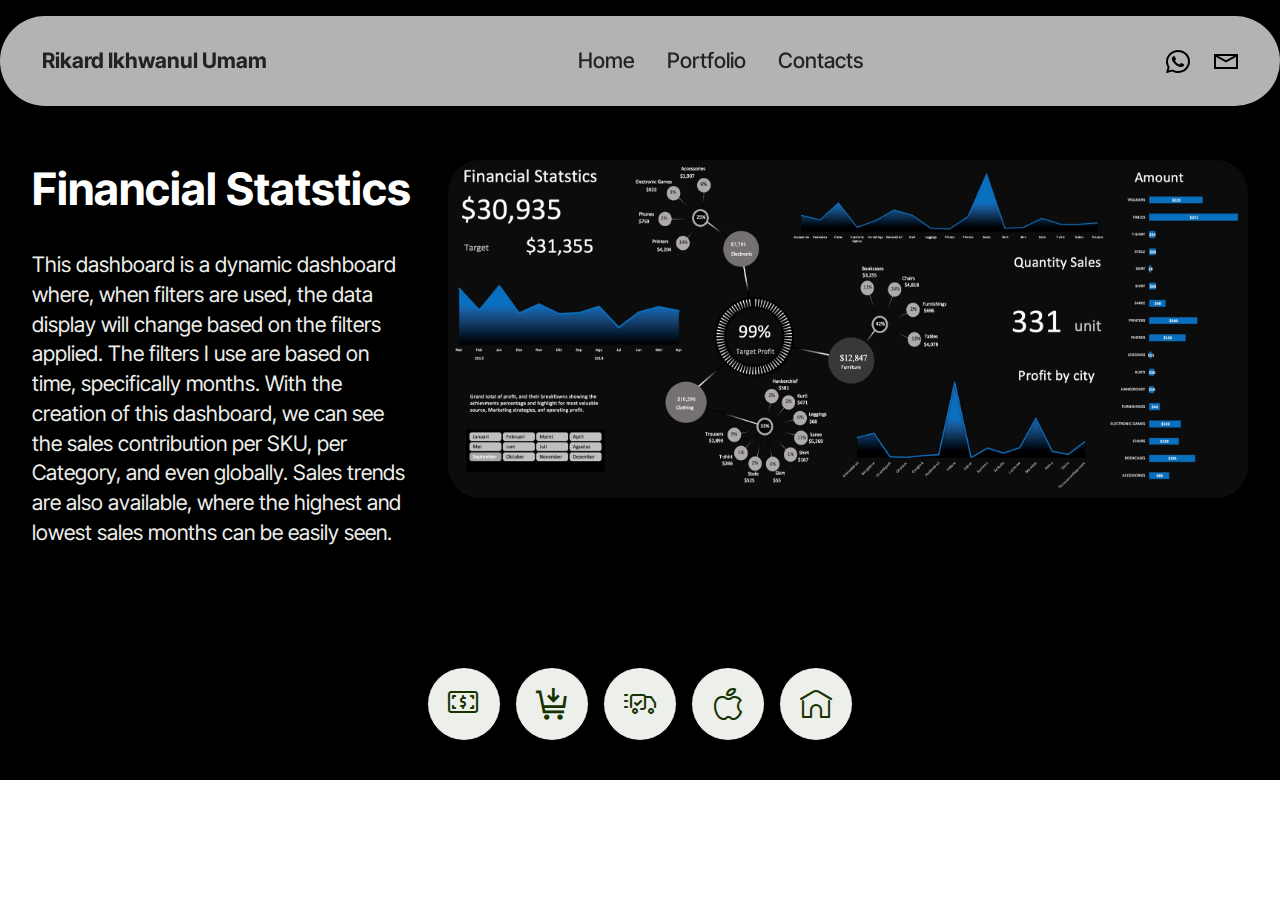
==== commit 2b02892b: "Update Excel 1.html" ====
--- a/Excel 1.html
+++ b/Excel 1.html
@@ -136,8 +136,5 @@
             
         </div>
     </div>
-</section><section class="display-7" style="padding: 0;align-items: center;justify-content: center;flex-wrap: wrap;    align-content: center;display: flex;position: relative;height: 4rem;"><a href="https://mobiri.se/3875363" style="flex: 1 1;height: 4rem;position: absolute;width: 100%;z-index: 1;"><img alt="" style="height: 4rem;" src="[data-uri]"></a><p style="margin: 0;text-align: center;" class="display-7">&#8204;</p><a style="z-index:1" href="https://mobirise.com/builder/ai-website-generator.html">AI Website Generator</a></section><script src="assets/bootstrap/js/bootstrap.bundle.min.js"></script>  <script src="assets/smoothscroll/smooth-scroll.js"></script>  <script src="assets/ytplayer/index.js"></script>  <script src="assets/dropdown/js/navbar-dropdown.js"></script>  <script src="assets/theme/js/script.js"></script>  
-  
-  
 </body>
-</html>+</html>
